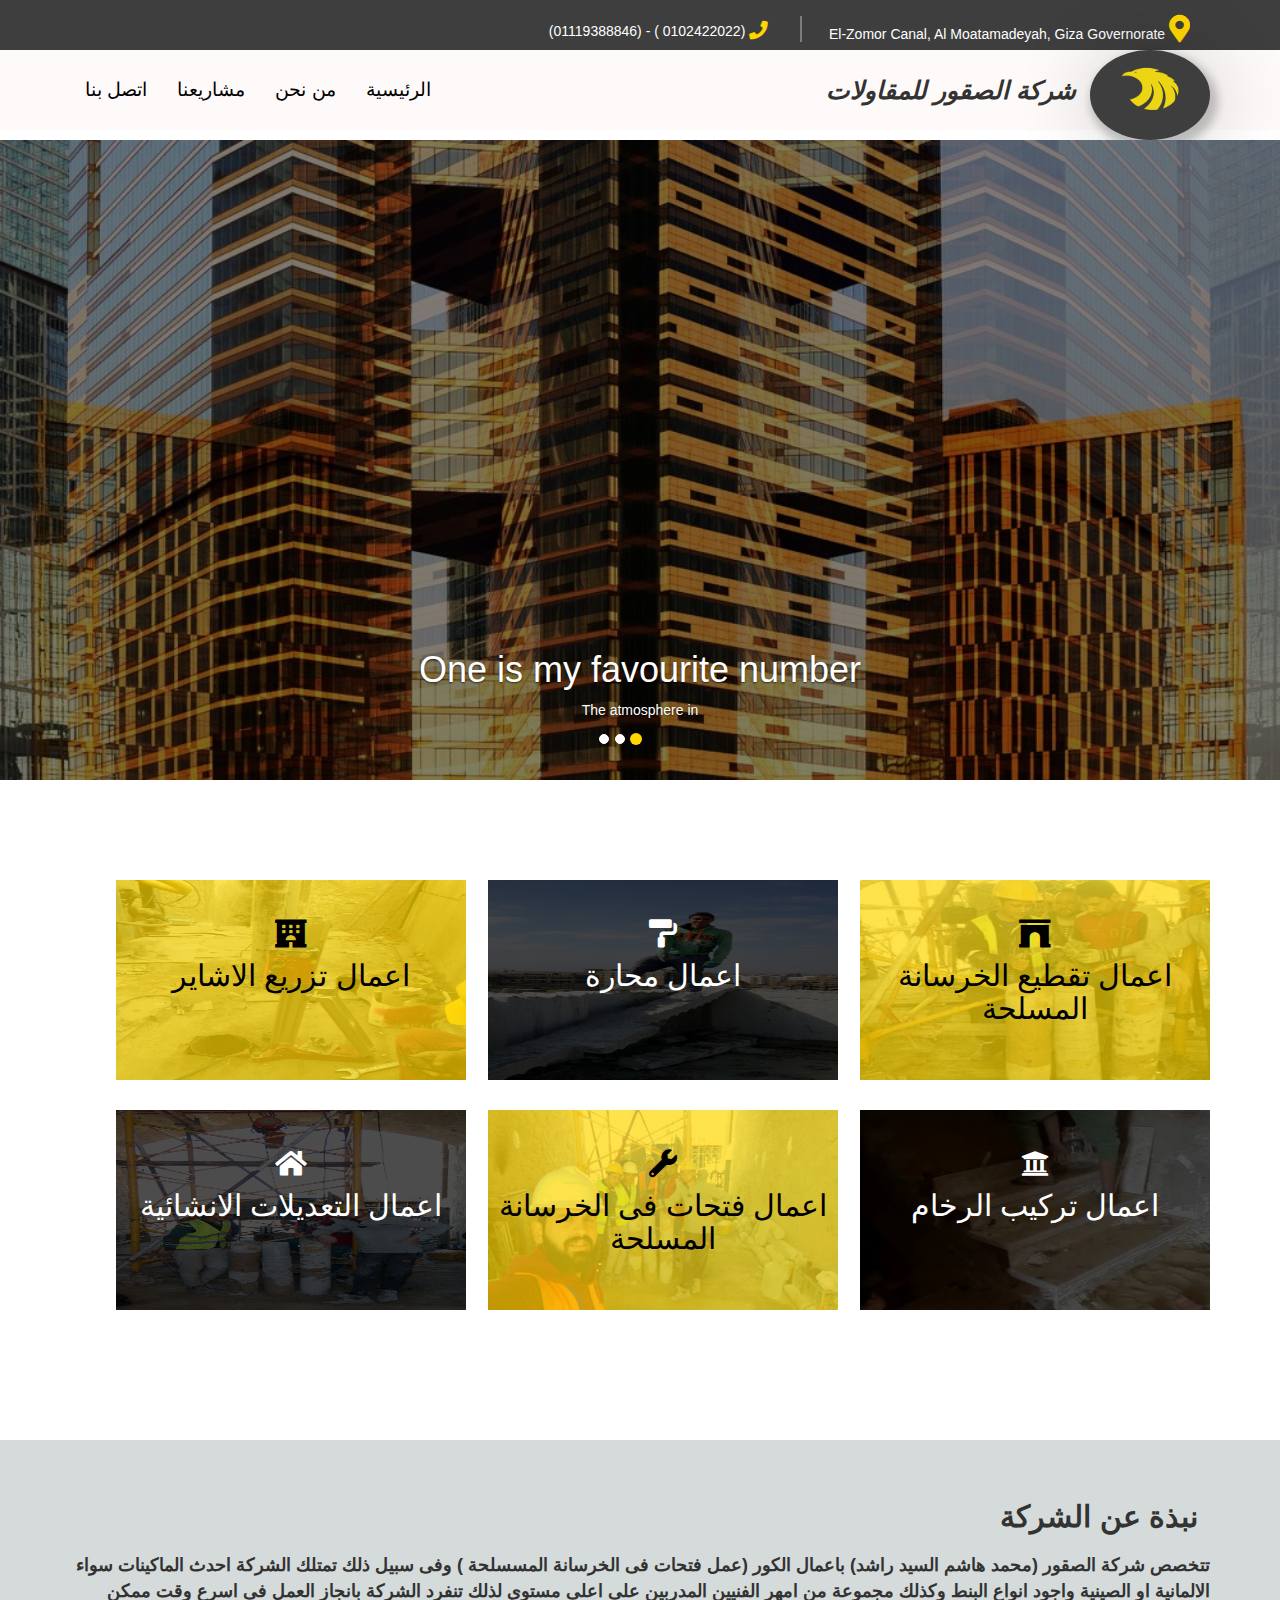
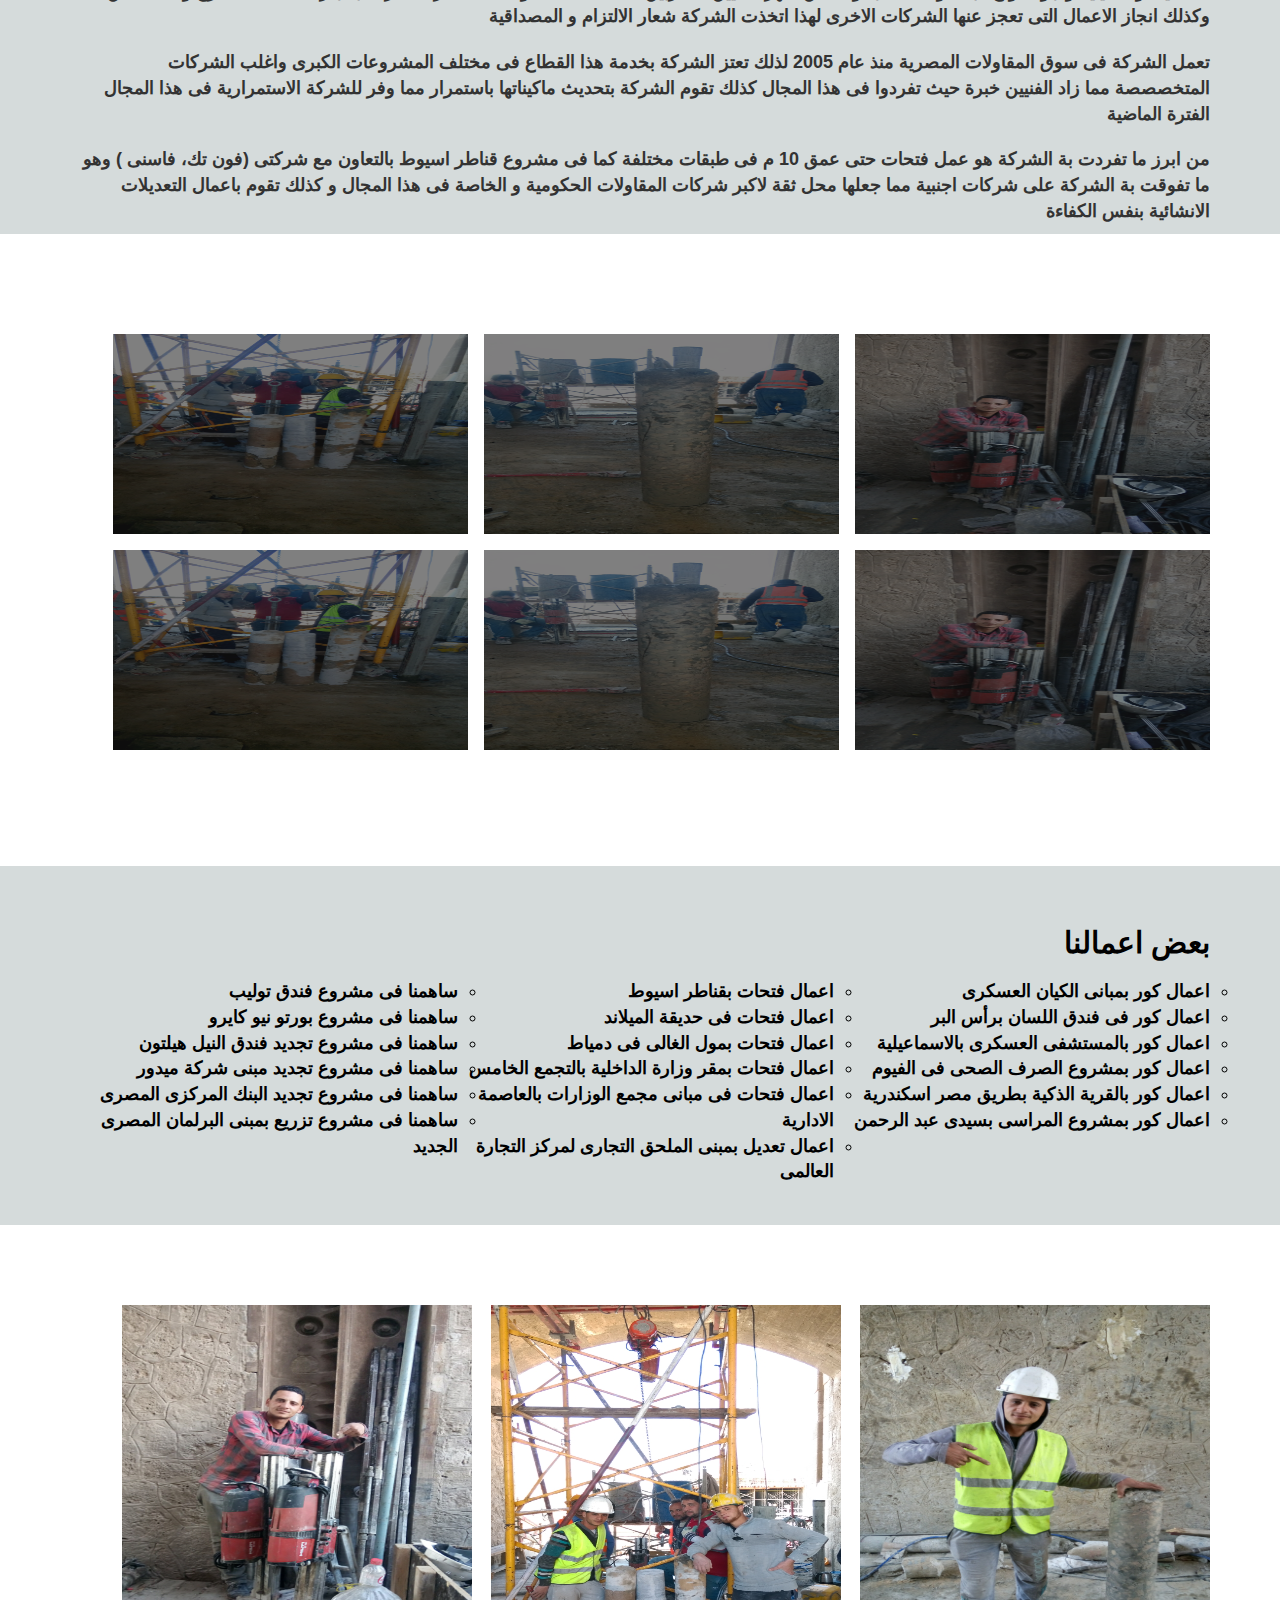
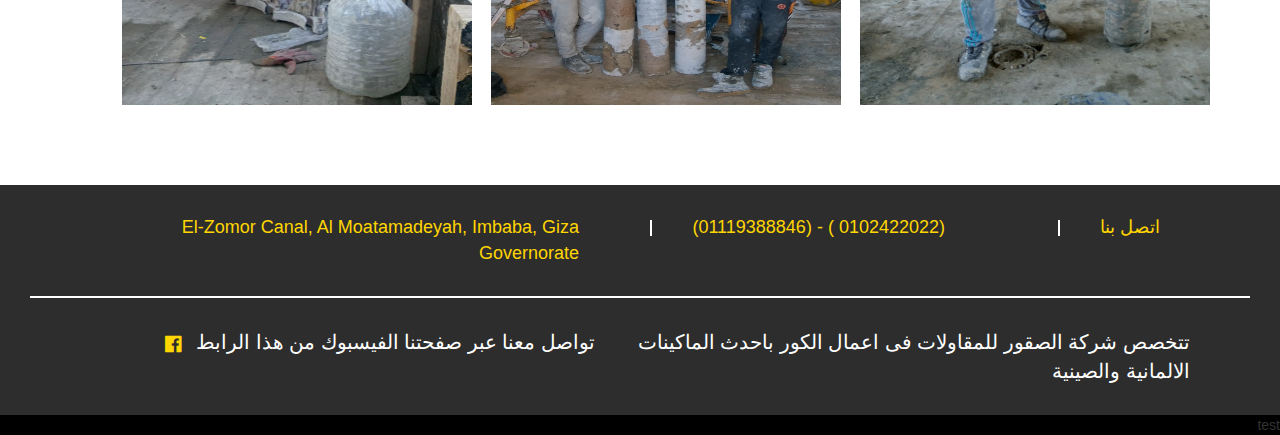
==== index.html @ a69eaa56 "no message" ====
﻿<!DOCTYPE html>
	<html>
	<head>
	<meta http-equiv="Content-Type" content="text/html;charset=UTF-8">
	<meta charset='utf-8'>
	<meta name="viewport" content="width=device-width, initial-scale=1, maximum-scale=1, user-scalable=no">
	<title>test</title>
	<link rel="stylesheet" href="font/font-awesome/css/all.min.css">
	<link rel="stylesheet" href="css/animate.min.css">
	<link rel="stylesheet" href="bootstrap/css/bootstrap.min.css">
	<link rel="stylesheet" href="css/stylea.css">
	</head>
	<body  dir="rtl" lang="ar">
	<!--start responsive mobile -->
	<nav class="navbar  navbar-fixed-top  visible-xs">
		<div class="container-fluid">
	 <div class="navbar-header dropdown"> 
      <a href="#" class="dropdown-toggle" data-toggle="dropdown">
	  <i class="icon1" >القائمة</i>
	  <i class=" icon2 fa fa-bars"></i>	  
	  </a>
	  <ul class="dropdown-menu">
          <li><a href="#">الرئيسية</a></li>
          <li><a href="#">من نحن </a></li>
          <li><a href="#">مشاريعنا</a></li>
		    <li><a href="#">اتصل بنا</a></li>
        </ul>
		</div>
	</div>
</nav>
<!-- end responsive mobile -->
<!-- Start Navbar Locatio -->
	<div class="above-nav  hidden-xs">
  <div class="container">
  <div class="row">
  <div class="location">
    <i class="fa fa-map-marker-alt fa-2x"></i>
	<span class="loc"> <a href="https://goo.gl/maps/W58yayZzxZ72"  target="_blank">El-Zomor Canal, Al Moatamadeyah, Giza Governorate</a></span>
		<p class="vl"></p>	

	</div>
	<div class="number">
		<i class="fa fa-phone fa-lg"></i>
	<span class="num"> (0102422022 ) - (01119388846)  </span>
	</div>
	</div>
	</div>
	</div>
<!--end navbar Loction -->
<!--start navbar home-->
	<nav class="navbar-default hidden-xs"  role="navigation" >
	<div class=" navbar-header pull-right" >
		<a> <img src="images/logo.png" > </a>
			<i > شركة الصقور للمقاولات </i>
	</div>
	<div class="navbar-left">
	<ul class="nav navbar-nav navbar-right">
		<li> <a href="#">اتصل بنا </a> </li>
		<li> <a href="#"> مشاريعنا </a> </li>
		<li> <a href="#"> من نحن </a></li>
		<li> <a href="#"> الرئيسية </a> </li>
	</ul>	
	</div>
	</nav>
	<!-- Start Carousel -->	
	<div id="myCarousel" class="carousel slide" data-ride="carousel">
	<ol class="carousel-indicators" >
        <li data-target="#myCarousel" data-slide-to="0" class="active"></li>
        <li data-target="#myCarousel" data-slide-to="1"></li>
        <li data-target="#myCarousel" data-slide-to="2"></li>
      </ol>
	<div class="carousel-inner" role="listbox">	
		<div class="item active">
          <img src="images/img6.jpg" alt="Chania" width="100%" height="700">
		  <div class="overlay"></div>
		<div class="carousel-caption">
            <h1 class="animated zoomIn delay-1s">One is my favourite number</h1>
			<p class="animated zoomIn delay-1s">The atmosphere in </p>
          </div>
        </div>
		<div class="item">
          <img src="images/img6.jpg" alt="Chania" width="100%" height="700">
		  <div class="overlay"></div>
		<div class="carousel-caption">
            <h1 class="animated zoomIn delay-1s">Two is my favourite number </h1>
            <p class="animated zoomIn delay-1s">The atmosphere in Chania</p>
          </div>
        </div>
		<div class="item">
          <img src="images/img6.jpg" alt="Chania" width="100%" height="700">
		<div class="overlay"></div>
		<div class="carousel-caption ">
            <h1 class="animated zoomIn delay-1s">Three is my favourite color</h1>
            <p class="animated zoomIn delay-1s">Beautiful flowers in </p>
          </div>
        </div>
		</div>		
	</div>		
<!--End carousel --> 
<!--start our services -->
		<div class="services hidden-xs" >
		<div class="container">
		<div class="toprow">
		<div class="repair repair1">
		<img src="images/img15.png">
		<div class="over2">		
		<i class="fa fa-archway fa-2x"></i>
			<h6> اعمال تقطيع الخرسانة المسلحة</h6>
		</div>
		</div>
		<div class="repair repair2" >
		<img src="images/i9.png">
		<div class="over">
		<i class="fa fa-paint-roller fa-2x"></i>
			<h6>اعمال محارة</h6>	
		</div>
		</div>		
		<div class="repair repair3" >
		<img src="images/i1.png">
		<div class="over2">
		<i class="fa fa-hotel fa-2x"></i>
			<h6> اعمال تزريع الاشاير  </h6>
		</div>
		</div>
		</div>
		<div class="toprow">
		<div class="repair repair4" >
		<img src="images/i14.png">
		<div class="over">
		<i class="fa fa-university fa-2x"></i>
			<h6>اعمال تركيب الرخام </h6>
		</div>
		</div>
		<div class="repair repair5" >
		<img src="images/img14.png">
		<div class="over2 "> 
			<i class="fa fa-wrench fa-2x"></i>
			<h6> اعمال فتحات فى الخرسانة المسلحة</h6> 
		</div>
		</div>
		<div class="repair repair6" >
		<img src="images/i8.png">
		<div class="over">
		<i class="fa fa-home fa-2x"></i>
			<h6> اعمال التعديلات الانشائية </h6>
		</div>
		</div>
		</div>
		
		</div>
		</div>
<!--end our services-->
<!--strat  our history-->
		<div class="history hidden-xs">
		<div class="container">
		<h2>نبذة عن الشركة </h2>
		
		<p>تتخصص شركة الصقور (محمد هاشم السيد راشد) باعمال الكور (عمل فتحات فى الخرسانة المسسلحة ) وفى سبيل ذلك تمتلك الشركة احدث الماكينات سواء الالمانية او الصينية واجود انواع البنط وكذلك مجموعة من امهر الفنيين المدربين على اعلى مستوى لذلك تنفرد الشركة بانجاز العمل فى اسرع وقت ممكن وكذلك انجاز الاعمال التى تعجز عنها الشركات الاخرى لهذا اتخذت الشركة شعار الالتزام و المصداقية 
		</p>
		<p>
		تعمل الشركة فى سوق المقاولات المصرية منذ عام 2005 لذلك تعتز الشركة بخدمة هذا القطاع فى مختلف المشروعات الكبرى واغلب الشركات المتخصصصة مما زاد الفنيين خبرة حيث تفردوا فى هذا المجال كذلك تقوم الشركة بتحديث ماكيناتها باستمرار مما وفر للشركة الاستمرارية فى هذا المجال الفترة الماضية 
		</p>
		<p>
		من ابرز ما تفردت بة الشركة هو عمل فتحات حتى عمق 10 م فى طبقات مختلفة كما فى مشروع قناطر اسيوط بالتعاون مع شركتى (فون تك، فاسنى ) وهو ما تفوقت بة الشركة على شركات اجنبية مما جعلها محل ثقة لاكبر شركات المقاولات الحكومية و الخاصة فى هذا المجال و كذلك تقوم باعمال التعديلات الانشائية بنفس الكفاءة
		</p>
		
		</div>
		</div>
	
<!--end our history -->
<!--our projects-->
	<div id="project" class="project hidden-xs">
	<div class="container">
	<div class="top">
	<div class="flip-box">
	  <div class="flip-box-inner">
		<div class="flip-box-front"><img src="images/i5.png">
		<div class="over3"></div>
		<div class="over4"></div>
		</div>
		<div class="flip-box-back">
			<div class="over3">
			<h5> نقوم بعمل فتحات فى الخرسانة المسلحة باستخدام ماكينات الكور</h5>
		</div>
		</div>
	  </div>
	</div>
	<div class="flip-box">
	  <div class="flip-box-inner">
		<div class="flip-box-front"><img src="images/i4.png">
		<div class="over3"></div>
		<div class="over4"></div>
		</div>
	<div class="flip-box-back"> نقوم بعمل تزريع الاشاير باستخدام احدث الهلاتى واقوى مواد التزريع</div>	 
		</div>
	  </div>
	  <div class="flip-box">
	  <div class="flip-box-inner">
		<div class="flip-box-front"><img src="../images/i2.png">
		<div class="over3"></div>
		<div class="over4"></div>
		</div>
		<div class="flip-box-back">نقوم بعمل اعمال مقاولات عمومية ومتخصصون بها مثل المحارة</div>
		</div>	  
		</div>
	  </div>
	  
	  <br style="clear:both;">
	  <div class="bottom">
	<div class="flip-box">
	  <div class="flip-box-inner">
		<div class="flip-box-front"><img src="images/i5.png">
			<div class="over3"></div>
			<div class="over4"></div>
		</div>
		<div class="flip-box-back"></div>
	  </div>
	</div>	
	<div class="flip-box">
	  <div class="flip-box-inner">
		<div class="flip-box-front"><img src="images/i4.png">
		<div class="over3"></div>
		<div class="over4"></div>
		</div>
		<div class="flip-box-back"></div>
	  </div>
	  </div>
	  <div class="flip-box">
	  <div class="flip-box-inner">
		<div class="flip-box-front"><img src="images/i2.png">
		<div class="over3"></div>
	<div class="over4"></div>
		</div>
	<div class="flip-box-back"></div>
	  </div>
	  </div>	  
	  </div>
	   <br style="clear:both;">
	</div>
	</div>	
<!--our projects-->
<!--our working-->
	<div class="working hidden-xs">
		<div class="container">
		<h2>   بعض اعمالنا </h2>
		<div class="contentworking">
			<ul>
			<li>اعمال كور بمبانى الكيان العسكرى </li>
			<li> اعمال كور فى فندق اللسان برأس البر  </li>
			<li> اعمال كور بالمستشفى العسكرى بالاسماعيلية </li>
			<li> اعمال كور بمشروع الصرف الصحى فى الفيوم</li>
			<li> اعمال كور بالقرية الذكية بطريق مصر اسكندرية</li>
			<li>اعمال كور بمشروع المراسى بسيدى عبد الرحمن</li>
		</ul>
		</div>
		<div class="contentworking">
		<ul>
			<li>  اعمال فتحات بقناطر اسيوط</li>
			<li>اعمال فتحات فى حديقة الميلاند </li>
			<li> اعمال فتحات بمول الغالى فى دمياط </li>
			<li>اعمال فتحات بمقر وزارة الداخلية بالتجمع الخامس</li>
			<li> اعمال فتحات فى مبانى مجمع الوزارات بالعاصمة الادارية </li>
			<li> اعمال تعديل بمبنى الملحق التجارى لمركز التجارة العالمى</li>
		</ul>
		</div>
		<div class="contentworking">
			<ul>
			<li>ساهمنا فى مشروع فندق توليب</li>
			<li> ساهمنا فى مشروع بورتو نيو كايرو</li>
			<li> ساهمنا فى مشروع تجديد فندق النيل هيلتون</li>
			<li>ساهمنا فى مشروع تجديد مبنى شركة ميدور</li>
			<li>ساهمنا فى مشروع تجديد البنك المركزى المصرى</li>
			<li>ساهمنا فى مشروع تزريع بمبنى البرلمان المصرى الجديد</li>
			</ul>
		</div>
		<br class="clear:both">
		</div>
	</div>
<!--end our working-->
<!--end our images-->
	<div class="show hidden-xs">
	<div class="container">
	<div class="showimage">
	<img src="images/i7.png" width="350px" height="400px;">
	<div class="over5"></div>
	</div>
	<div class="showimage">
	<img src="images/i8.png" width="350px" height="400px;">
	<div class="over5"></div>
	</div>
	<div class="showimage2">
	<img src="images/i6.png" width="350px" height="400px;">
	<div class="over5"></div>
	</div>
	</div>
	</div>
<!--end our images-->

<!--start our contact us-->
	<div class="footer hidden-xs">
	<div class="contactus">
		<div class="contactus1">
		<span class="content1">اتصل بنا</span>
		<span class="vl2"> </span>
	</div>
	<div class="contactphone">
	<span class="content2">(0102422022 ) - (01119388846) </span>
			<span class="vl2"> </span>
	</div>
	<div class="contactus2">
		<a href="https://goo.gl/maps/W58yayZzxZ72"  target="_blank">El-Zomor Canal, Al Moatamadeyah, Imbaba, Giza Governorate </a>
	</div>
	</div>
	<div class="contactbottom">
	<div class="contact1" >
	<span>تتخصص شركة الصقور للمقاولات فى اعمال الكور باحدث الماكينات الالمانية والصينية </span>
	</div>
	
	<div class="contact2">
	<span><a href="#">تواصل معنا عبر صفحتنا الفيسبوك من هذا الرابط </a> </span>
	<a><i class="fab fa-facebook fa-lg"></i></a>	</div>
	
	</div>
	<div class="copyright"> test</div>
	</div>
	
<!--end our contact us-->

<!-- End Navbar -->
<script src="js/jquery.js.js"> </script>
<script src="bootstrap/js/bootstrap.min.js"> </script>

<script src="js/js.js"></script>
	
	


	</body>
	</html>
---- font/font-awesome/css/all.min.css ----
/*!
 * Font Awesome Free 5.3.1 by @fontawesome - https://fontawesome.com
 * License - https://fontawesome.com/license/free (Icons: CC BY 4.0, Fonts: SIL OFL 1.1, Code: MIT License)
 */
.fa,.fab,.fal,.far,.fas{-moz-osx-font-smoothing:grayscale;-webkit-font-smoothing:antialiased;display:inline-block;font-style:normal;font-variant:normal;text-rendering:auto;line-height:1}.fa-lg{font-size:1.33333em;line-height:.75em;vertical-align:-.0667em}.fa-xs{font-size:.75em}.fa-sm{font-size:.875em}.fa-1x{font-size:1em}.fa-2x{font-size:2em}.fa-3x{font-size:3em}.fa-4x{font-size:4em}.fa-5x{font-size:5em}.fa-6x{font-size:6em}.fa-7x{font-size:7em}.fa-8x{font-size:8em}.fa-9x{font-size:9em}.fa-10x{font-size:10em}.fa-fw{text-align:center;width:1.25em}.fa-ul{list-style-type:none;margin-left:2.5em;padding-left:0}.fa-ul>li{position:relative}.fa-li{left:-2em;position:absolute;text-align:center;width:2em;line-height:inherit}.fa-border{border:.08em solid #eee;border-radius:.1em;padding:.2em .25em .15em}.fa-pull-left{float:left}.fa-pull-right{float:right}.fa.fa-pull-left,.fab.fa-pull-left,.fal.fa-pull-left,.far.fa-pull-left,.fas.fa-pull-left{margin-right:.3em}.fa.fa-pull-right,.fab.fa-pull-right,.fal.fa-pull-right,.far.fa-pull-right,.fas.fa-pull-right{margin-left:.3em}.fa-spin{animation:fa-spin 2s infinite linear}.fa-pulse{animation:fa-spin 1s infinite steps(8)}@keyframes fa-spin{0%{transform:rotate(0deg)}to{transform:rotate(1turn)}}.fa-rotate-90{-ms-filter:"progid:DXImageTransform.Microsoft.BasicImage(rotation=1)";transform:rotate(90deg)}.fa-rotate-180{-ms-filter:"progid:DXImageTransform.Microsoft.BasicImage(rotation=2)";transform:rotate(180deg)}.fa-rotate-270{-ms-filter:"progid:DXImageTransform.Microsoft.BasicImage(rotation=3)";transform:rotate(270deg)}.fa-flip-horizontal{-ms-filter:"progid:DXImageTransform.Microsoft.BasicImage(rotation=0, mirror=1)";transform:scaleX(-1)}.fa-flip-vertical{transform:scaleY(-1)}.fa-flip-horizontal.fa-flip-vertical,.fa-flip-vertical{-ms-filter:"progid:DXImageTransform.Microsoft.BasicImage(rotation=2, mirror=1)"}.fa-flip-horizontal.fa-flip-vertical{transform:scale(-1)}:root .fa-flip-horizontal,:root .fa-flip-vertical,:root .fa-rotate-90,:root .fa-rotate-180,:root .fa-rotate-270{-webkit-filter:none;filter:none}.fa-stack{display:inline-block;height:2em;line-height:2em;position:relative;vertical-align:middle;width:2em}.fa-stack-1x,.fa-stack-2x{left:0;position:absolute;text-align:center;width:100%}.fa-stack-1x{line-height:inherit}.fa-stack-2x{font-size:2em}.fa-inverse{color:#fff}.fa-500px:before{content:"\f26e"}.fa-accessible-icon:before{content:"\f368"}.fa-accusoft:before{content:"\f369"}.fa-ad:before{content:"\f641"}.fa-address-book:before{content:"\f2b9"}.fa-address-card:before{content:"\f2bb"}.fa-adjust:before{content:"\f042"}.fa-adn:before{content:"\f170"}.fa-adversal:before{content:"\f36a"}.fa-affiliatetheme:before{content:"\f36b"}.fa-air-freshener:before{content:"\f5d0"}.fa-algolia:before{content:"\f36c"}.fa-align-center:before{content:"\f037"}.fa-align-justify:before{content:"\f039"}.fa-align-left:before{content:"\f036"}.fa-align-right:before{content:"\f038"}.fa-alipay:before{content:"\f642"}.fa-allergies:before{content:"\f461"}.fa-amazon:before{content:"\f270"}.fa-amazon-pay:before{content:"\f42c"}.fa-ambulance:before{content:"\f0f9"}.fa-american-sign-language-interpreting:before{content:"\f2a3"}.fa-amilia:before{content:"\f36d"}.fa-anchor:before{content:"\f13d"}.fa-android:before{content:"\f17b"}.fa-angellist:before{content:"\f209"}.fa-angle-double-down:before{content:"\f103"}.fa-angle-double-left:before{content:"\f100"}.fa-angle-double-right:before{content:"\f101"}.fa-angle-double-up:before{content:"\f102"}.fa-angle-down:before{content:"\f107"}.fa-angle-left:before{content:"\f104"}.fa-angle-right:before{content:"\f105"}.fa-angle-up:before{content:"\f106"}.fa-angry:before{content:"\f556"}.fa-angrycreative:before{content:"\f36e"}.fa-angular:before{content:"\f420"}.fa-ankh:before{content:"\f644"}.fa-app-store:before{content:"\f36f"}.fa-app-store-ios:before{content:"\f370"}.fa-apper:before{content:"\f371"}.fa-apple:before{content:"\f179"}.fa-apple-alt:before{content:"\f5d1"}.fa-apple-pay:before{content:"\f415"}.fa-archive:before{content:"\f187"}.fa-archway:before{content:"\f557"}.fa-arrow-alt-circle-down:before{content:"\f358"}.fa-arrow-alt-circle-left:before{content:"\f359"}.fa-arrow-alt-circle-right:before{content:"\f35a"}.fa-arrow-alt-circle-up:before{content:"\f35b"}.fa-arrow-circle-down:before{content:"\f0ab"}.fa-arrow-circle-left:before{content:"\f0a8"}.fa-arrow-circle-right:before{content:"\f0a9"}.fa-arrow-circle-up:before{content:"\f0aa"}.fa-arrow-down:before{content:"\f063"}.fa-arrow-left:before{content:"\f060"}.fa-arrow-right:before{content:"\f061"}.fa-arrow-up:before{content:"\f062"}.fa-arrows-alt:before{content:"\f0b2"}.fa-arrows-alt-h:before{content:"\f337"}.fa-arrows-alt-v:before{content:"\f338"}.fa-assistive-listening-systems:before{content:"\f2a2"}.fa-asterisk:before{content:"\f069"}.fa-asymmetrik:before{content:"\f372"}.fa-at:before{content:"\f1fa"}.fa-atlas:before{content:"\f558"}.fa-atom:before{content:"\f5d2"}.fa-audible:before{content:"\f373"}.fa-audio-description:before{content:"\f29e"}.fa-autoprefixer:before{content:"\f41c"}.fa-avianex:before{content:"\f374"}.fa-aviato:before{content:"\f421"}.fa-award:before{content:"\f559"}.fa-aws:before{content:"\f375"}.fa-backspace:before{content:"\f55a"}.fa-backward:before{content:"\f04a"}.fa-balance-scale:before{content:"\f24e"}.fa-ban:before{content:"\f05e"}.fa-band-aid:before{content:"\f462"}.fa-bandcamp:before{content:"\f2d5"}.fa-barcode:before{content:"\f02a"}.fa-bars:before{content:"\f0c9"}.fa-baseball-ball:before{content:"\f433"}.fa-basketball-ball:before{content:"\f434"}.fa-bath:before{content:"\f2cd"}.fa-battery-empty:before{content:"\f244"}.fa-battery-full:before{content:"\f240"}.fa-battery-half:before{content:"\f242"}.fa-battery-quarter:before{content:"\f243"}.fa-battery-three-quarters:before{content:"\f241"}.fa-bed:before{content:"\f236"}.fa-beer:before{content:"\f0fc"}.fa-behance:before{content:"\f1b4"}.fa-behance-square:before{content:"\f1b5"}.fa-bell:before{content:"\f0f3"}.fa-bell-slash:before{content:"\f1f6"}.fa-bezier-curve:before{content:"\f55b"}.fa-bible:before{content:"\f647"}.fa-bicycle:before{content:"\f206"}.fa-bimobject:before{content:"\f378"}.fa-binoculars:before{content:"\f1e5"}.fa-birthday-cake:before{content:"\f1fd"}.fa-bitbucket:before{content:"\f171"}.fa-bitcoin:before{content:"\f379"}.fa-bity:before{content:"\f37a"}.fa-black-tie:before{content:"\f27e"}.fa-blackberry:before{content:"\f37b"}.fa-blender:before{content:"\f517"}.fa-blind:before{content:"\f29d"}.fa-blogger:before{content:"\f37c"}.fa-blogger-b:before{content:"\f37d"}.fa-bluetooth:before{content:"\f293"}.fa-bluetooth-b:before{content:"\f294"}.fa-bold:before{content:"\f032"}.fa-bolt:before{content:"\f0e7"}.fa-bomb:before{content:"\f1e2"}.fa-bone:before{content:"\f5d7"}.fa-bong:before{content:"\f55c"}.fa-book:before{content:"\f02d"}.fa-book-open:before{content:"\f518"}.fa-book-reader:before{content:"\f5da"}.fa-bookmark:before{content:"\f02e"}.fa-bowling-ball:before{content:"\f436"}.fa-box:before{content:"\f466"}.fa-box-open:before{content:"\f49e"}.fa-boxes:before{content:"\f468"}.fa-braille:before{content:"\f2a1"}.fa-brain:before{content:"\f5dc"}.fa-briefcase:before{content:"\f0b1"}.fa-briefcase-medical:before{content:"\f469"}.fa-broadcast-tower:before{content:"\f519"}.fa-broom:before{content:"\f51a"}.fa-brush:before{content:"\f55d"}.fa-btc:before{content:"\f15a"}.fa-bug:before{content:"\f188"}.fa-building:before{content:"\f1ad"}.fa-bullhorn:before{content:"\f0a1"}.fa-bullseye:before{content:"\f140"}.fa-burn:before{content:"\f46a"}.fa-buromobelexperte:before{content:"\f37f"}.fa-bus:before{content:"\f207"}.fa-bus-alt:before{content:"\f55e"}.fa-business-time:before{content:"\f64a"}.fa-buysellads:before{content:"\f20d"}.fa-calculator:before{content:"\f1ec"}.fa-calendar:before{content:"\f133"}.fa-calendar-alt:before{content:"\f073"}.fa-calendar-check:before{content:"\f274"}.fa-calendar-minus:before{content:"\f272"}.fa-calendar-plus:before{content:"\f271"}.fa-calendar-times:before{content:"\f273"}.fa-camera:before{content:"\f030"}.fa-camera-retro:before{content:"\f083"}.fa-cannabis:before{content:"\f55f"}.fa-capsules:before{content:"\f46b"}.fa-car:before{content:"\f1b9"}.fa-car-alt:before{content:"\f5de"}.fa-car-battery:before{content:"\f5df"}.fa-car-crash:before{content:"\f5e1"}.fa-car-side:before{content:"\f5e4"}.fa-caret-down:before{content:"\f0d7"}.fa-caret-left:before{content:"\f0d9"}.fa-caret-right:before{content:"\f0da"}.fa-caret-square-down:before{content:"\f150"}.fa-caret-square-left:before{content:"\f191"}.fa-caret-square-right:before{content:"\f152"}.fa-caret-square-up:before{content:"\f151"}.fa-caret-up:before{content:"\f0d8"}.fa-cart-arrow-down:before{content:"\f218"}.fa-cart-plus:before{content:"\f217"}.fa-cc-amazon-pay:before{content:"\f42d"}.fa-cc-amex:before{content:"\f1f3"}.fa-cc-apple-pay:before{content:"\f416"}.fa-cc-diners-club:before{content:"\f24c"}.fa-cc-discover:before{content:"\f1f2"}.fa-cc-jcb:before{content:"\f24b"}.fa-cc-mastercard:before{content:"\f1f1"}.fa-cc-paypal:before{content:"\f1f4"}.fa-cc-stripe:before{content:"\f1f5"}.fa-cc-visa:before{content:"\f1f0"}.fa-centercode:before{content:"\f380"}.fa-certificate:before{content:"\f0a3"}.fa-chalkboard:before{content:"\f51b"}.fa-chalkboard-teacher:before{content:"\f51c"}.fa-charging-station:before{content:"\f5e7"}.fa-chart-area:before{content:"\f1fe"}.fa-chart-bar:before{content:"\f080"}.fa-chart-line:before{content:"\f201"}.fa-chart-pie:before{content:"\f200"}.fa-check:before{content:"\f00c"}.fa-check-circle:before{content:"\f058"}.fa-check-double:before{content:"\f560"}.fa-check-square:before{content:"\f14a"}.fa-chess:before{content:"\f439"}.fa-chess-bishop:before{content:"\f43a"}.fa-chess-board:before{content:"\f43c"}.fa-chess-king:before{content:"\f43f"}.fa-chess-knight:before{content:"\f441"}.fa-chess-pawn:before{content:"\f443"}.fa-chess-queen:before{content:"\f445"}.fa-chess-rook:before{content:"\f447"}.fa-chevron-circle-down:before{content:"\f13a"}.fa-chevron-circle-left:before{content:"\f137"}.fa-chevron-circle-right:before{content:"\f138"}.fa-chevron-circle-up:before{content:"\f139"}.fa-chevron-down:before{content:"\f078"}.fa-chevron-left:before{content:"\f053"}.fa-chevron-right:before{content:"\f054"}.fa-chevron-up:before{content:"\f077"}.fa-child:before{content:"\f1ae"}.fa-chrome:before{content:"\f268"}.fa-church:before{content:"\f51d"}.fa-circle:before{content:"\f111"}.fa-circle-notch:before{content:"\f1ce"}.fa-city:before{content:"\f64f"}.fa-clipboard:before{content:"\f328"}.fa-clipboard-check:before{content:"\f46c"}.fa-clipboard-list:before{content:"\f46d"}.fa-clock:before{content:"\f017"}.fa-clone:before{content:"\f24d"}.fa-closed-captioning:before{content:"\f20a"}.fa-cloud:before{content:"\f0c2"}.fa-cloud-download-alt:before{content:"\f381"}.fa-cloud-upload-alt:before{content:"\f382"}.fa-cloudscale:before{content:"\f383"}.fa-cloudsmith:before{content:"\f384"}.fa-cloudversify:before{content:"\f385"}.fa-cocktail:before{content:"\f561"}.fa-code:before{content:"\f121"}.fa-code-branch:before{content:"\f126"}.fa-codepen:before{content:"\f1cb"}.fa-codiepie:before{content:"\f284"}.fa-coffee:before{content:"\f0f4"}.fa-cog:before{content:"\f013"}.fa-cogs:before{content:"\f085"}.fa-coins:before{content:"\f51e"}.fa-columns:before{content:"\f0db"}.fa-comment:before{content:"\f075"}.fa-comment-alt:before{content:"\f27a"}.fa-comment-dollar:before{content:"\f651"}.fa-comment-dots:before{content:"\f4ad"}.fa-comment-slash:before{content:"\f4b3"}.fa-comments:before{content:"\f086"}.fa-comments-dollar:before{content:"\f653"}.fa-compact-disc:before{content:"\f51f"}.fa-compass:before{content:"\f14e"}.fa-compress:before{content:"\f066"}.fa-concierge-bell:before{content:"\f562"}.fa-connectdevelop:before{content:"\f20e"}.fa-contao:before{content:"\f26d"}.fa-cookie:before{content:"\f563"}.fa-cookie-bite:before{content:"\f564"}.fa-copy:before{content:"\f0c5"}.fa-copyright:before{content:"\f1f9"}.fa-couch:before{content:"\f4b8"}.fa-cpanel:before{content:"\f388"}.fa-creative-commons:before{content:"\f25e"}.fa-creative-commons-by:before{content:"\f4e7"}.fa-creative-commons-nc:before{content:"\f4e8"}.fa-creative-commons-nc-eu:before{content:"\f4e9"}.fa-creative-commons-nc-jp:before{content:"\f4ea"}.fa-creative-commons-nd:before{content:"\f4eb"}.fa-creative-commons-pd:before{content:"\f4ec"}.fa-creative-commons-pd-alt:before{content:"\f4ed"}.fa-creative-commons-remix:before{content:"\f4ee"}.fa-creative-commons-sa:before{content:"\f4ef"}.fa-creative-commons-sampling:before{content:"\f4f0"}.fa-creative-commons-sampling-plus:before{content:"\f4f1"}.fa-creative-commons-share:before{content:"\f4f2"}.fa-credit-card:before{content:"\f09d"}.fa-crop:before{content:"\f125"}.fa-crop-alt:before{content:"\f565"}.fa-cross:before{content:"\f654"}.fa-crosshairs:before{content:"\f05b"}.fa-crow:before{content:"\f520"}.fa-crown:before{content:"\f521"}.fa-css3:before{content:"\f13c"}.fa-css3-alt:before{content:"\f38b"}.fa-cube:before{content:"\f1b2"}.fa-cubes:before{content:"\f1b3"}.fa-cut:before{content:"\f0c4"}.fa-cuttlefish:before{content:"\f38c"}.fa-d-and-d:before{content:"\f38d"}.fa-dashcube:before{content:"\f210"}.fa-database:before{content:"\f1c0"}.fa-deaf:before{content:"\f2a4"}.fa-delicious:before{content:"\f1a5"}.fa-deploydog:before{content:"\f38e"}.fa-deskpro:before{content:"\f38f"}.fa-desktop:before{content:"\f108"}.fa-deviantart:before{content:"\f1bd"}.fa-dharmachakra:before{content:"\f655"}.fa-diagnoses:before{content:"\f470"}.fa-dice:before{content:"\f522"}.fa-dice-five:before{content:"\f523"}.fa-dice-four:before{content:"\f524"}.fa-dice-one:before{content:"\f525"}.fa-dice-six:before{content:"\f526"}.fa-dice-three:before{content:"\f527"}.fa-dice-two:before{content:"\f528"}.fa-digg:before{content:"\f1a6"}.fa-digital-ocean:before{content:"\f391"}.fa-digital-tachograph:before{content:"\f566"}.fa-directions:before{content:"\f5eb"}.fa-discord:before{content:"\f392"}.fa-discourse:before{content:"\f393"}.fa-divide:before{content:"\f529"}.fa-dizzy:before{content:"\f567"}.fa-dna:before{content:"\f471"}.fa-dochub:before{content:"\f394"}.fa-docker:before{content:"\f395"}.fa-dollar-sign:before{content:"\f155"}.fa-dolly:before{content:"\f472"}.fa-dolly-flatbed:before{content:"\f474"}.fa-donate:before{content:"\f4b9"}.fa-door-closed:before{content:"\f52a"}.fa-door-open:before{content:"\f52b"}.fa-dot-circle:before{content:"\f192"}.fa-dove:before{content:"\f4ba"}.fa-download:before{content:"\f019"}.fa-draft2digital:before{content:"\f396"}.fa-drafting-compass:before{content:"\f568"}.fa-draw-polygon:before{content:"\f5ee"}.fa-dribbble:before{content:"\f17d"}.fa-dribbble-square:before{content:"\f397"}.fa-dropbox:before{content:"\f16b"}.fa-drum:before{content:"\f569"}.fa-drum-steelpan:before{content:"\f56a"}.fa-drupal:before{content:"\f1a9"}.fa-dumbbell:before{content:"\f44b"}.fa-dyalog:before{content:"\f399"}.fa-earlybirds:before{content:"\f39a"}.fa-ebay:before{content:"\f4f4"}.fa-edge:before{content:"\f282"}.fa-edit:before{content:"\f044"}.fa-eject:before{content:"\f052"}.fa-elementor:before{content:"\f430"}.fa-ellipsis-h:before{content:"\f141"}.fa-ellipsis-v:before{content:"\f142"}.fa-ello:before{content:"\f5f1"}.fa-ember:before{content:"\f423"}.fa-empire:before{content:"\f1d1"}.fa-envelope:before{content:"\f0e0"}.fa-envelope-open:before{content:"\f2b6"}.fa-envelope-open-text:before{content:"\f658"}.fa-envelope-square:before{content:"\f199"}.fa-envira:before{content:"\f299"}.fa-equals:before{content:"\f52c"}.fa-eraser:before{content:"\f12d"}.fa-erlang:before{content:"\f39d"}.fa-ethereum:before{content:"\f42e"}.fa-etsy:before{content:"\f2d7"}.fa-euro-sign:before{content:"\f153"}.fa-exchange-alt:before{content:"\f362"}.fa-exclamation:before{content:"\f12a"}.fa-exclamation-circle:before{content:"\f06a"}.fa-exclamation-triangle:before{content:"\f071"}.fa-expand:before{content:"\f065"}.fa-expand-arrows-alt:before{content:"\f31e"}.fa-expeditedssl:before{content:"\f23e"}.fa-external-link-alt:before{content:"\f35d"}.fa-external-link-square-alt:before{content:"\f360"}.fa-eye:before{content:"\f06e"}.fa-eye-dropper:before{content:"\f1fb"}.fa-eye-slash:before{content:"\f070"}.fa-facebook:before{content:"\f09a"}.fa-facebook-f:before{content:"\f39e"}.fa-facebook-messenger:before{content:"\f39f"}.fa-facebook-square:before{content:"\f082"}.fa-fast-backward:before{content:"\f049"}.fa-fast-forward:before{content:"\f050"}.fa-fax:before{content:"\f1ac"}.fa-feather:before{content:"\f52d"}.fa-feather-alt:before{content:"\f56b"}.fa-female:before{content:"\f182"}.fa-fighter-jet:before{content:"\f0fb"}.fa-file:before{content:"\f15b"}.fa-file-alt:before{content:"\f15c"}.fa-file-archive:before{content:"\f1c6"}.fa-file-audio:before{content:"\f1c7"}.fa-file-code:before{content:"\f1c9"}.fa-file-contract:before{content:"\f56c"}.fa-file-download:before{content:"\f56d"}.fa-file-excel:before{content:"\f1c3"}.fa-file-export:before{content:"\f56e"}.fa-file-image:before{content:"\f1c5"}.fa-file-import:before{content:"\f56f"}.fa-file-invoice:before{content:"\f570"}.fa-file-invoice-dollar:before{content:"\f571"}.fa-file-medical:before{content:"\f477"}.fa-file-medical-alt:before{content:"\f478"}.fa-file-pdf:before{content:"\f1c1"}.fa-file-powerpoint:before{content:"\f1c4"}.fa-file-prescription:before{content:"\f572"}.fa-file-signature:before{content:"\f573"}.fa-file-upload:before{content:"\f574"}.fa-file-video:before{content:"\f1c8"}.fa-file-word:before{content:"\f1c2"}.fa-fill:before{content:"\f575"}.fa-fill-drip:before{content:"\f576"}.fa-film:before{content:"\f008"}.fa-filter:before{content:"\f0b0"}.fa-fingerprint:before{content:"\f577"}.fa-fire:before{content:"\f06d"}.fa-fire-extinguisher:before{content:"\f134"}.fa-firefox:before{content:"\f269"}.fa-first-aid:before{content:"\f479"}.fa-first-order:before{content:"\f2b0"}.fa-first-order-alt:before{content:"\f50a"}.fa-firstdraft:before{content:"\f3a1"}.fa-fish:before{content:"\f578"}.fa-flag:before{content:"\f024"}.fa-flag-checkered:before{content:"\f11e"}.fa-flask:before{content:"\f0c3"}.fa-flickr:before{content:"\f16e"}.fa-flipboard:before{content:"\f44d"}.fa-flushed:before{content:"\f579"}.fa-fly:before{content:"\f417"}.fa-folder:before{content:"\f07b"}.fa-folder-minus:before{content:"\f65d"}.fa-folder-open:before{content:"\f07c"}.fa-folder-plus:before{content:"\f65e"}.fa-font:before{content:"\f031"}.fa-font-awesome:before{content:"\f2b4"}.fa-font-awesome-alt:before{content:"\f35c"}.fa-font-awesome-flag:before{content:"\f425"}.fa-font-awesome-logo-full:before{content:"\f4e6"}.fa-fonticons:before{content:"\f280"}.fa-fonticons-fi:before{content:"\f3a2"}.fa-football-ball:before{content:"\f44e"}.fa-fort-awesome:before{content:"\f286"}.fa-fort-awesome-alt:before{content:"\f3a3"}.fa-forumbee:before{content:"\f211"}.fa-forward:before{content:"\f04e"}.fa-foursquare:before{content:"\f180"}.fa-free-code-camp:before{content:"\f2c5"}.fa-freebsd:before{content:"\f3a4"}.fa-frog:before{content:"\f52e"}.fa-frown:before{content:"\f119"}.fa-frown-open:before{content:"\f57a"}.fa-fulcrum:before{content:"\f50b"}.fa-funnel-dollar:before{content:"\f662"}.fa-futbol:before{content:"\f1e3"}.fa-galactic-republic:before{content:"\f50c"}.fa-galactic-senate:before{content:"\f50d"}.fa-gamepad:before{content:"\f11b"}.fa-gas-pump:before{content:"\f52f"}.fa-gavel:before{content:"\f0e3"}.fa-gem:before{content:"\f3a5"}.fa-genderless:before{content:"\f22d"}.fa-get-pocket:before{content:"\f265"}.fa-gg:before{content:"\f260"}.fa-gg-circle:before{content:"\f261"}.fa-gift:before{content:"\f06b"}.fa-git:before{content:"\f1d3"}.fa-git-square:before{content:"\f1d2"}.fa-github:before{content:"\f09b"}.fa-github-alt:before{content:"\f113"}.fa-github-square:before{content:"\f092"}.fa-gitkraken:before{content:"\f3a6"}.fa-gitlab:before{content:"\f296"}.fa-gitter:before{content:"\f426"}.fa-glass-martini:before{content:"\f000"}.fa-glass-martini-alt:before{content:"\f57b"}.fa-glasses:before{content:"\f530"}.fa-glide:before{content:"\f2a5"}.fa-glide-g:before{content:"\f2a6"}.fa-globe:before{content:"\f0ac"}.fa-globe-africa:before{content:"\f57c"}.fa-globe-americas:before{content:"\f57d"}.fa-globe-asia:before{content:"\f57e"}.fa-gofore:before{content:"\f3a7"}.fa-golf-ball:before{content:"\f450"}.fa-goodreads:before{content:"\f3a8"}.fa-goodreads-g:before{content:"\f3a9"}.fa-google:before{content:"\f1a0"}.fa-google-drive:before{content:"\f3aa"}.fa-google-play:before{content:"\f3ab"}.fa-google-plus:before{content:"\f2b3"}.fa-google-plus-g:before{content:"\f0d5"}.fa-google-plus-square:before{content:"\f0d4"}.fa-google-wallet:before{content:"\f1ee"}.fa-gopuram:before{content:"\f664"}.fa-graduation-cap:before{content:"\f19d"}.fa-gratipay:before{content:"\f184"}.fa-grav:before{content:"\f2d6"}.fa-greater-than:before{content:"\f531"}.fa-greater-than-equal:before{content:"\f532"}.fa-grimace:before{content:"\f57f"}.fa-grin:before{content:"\f580"}.fa-grin-alt:before{content:"\f581"}.fa-grin-beam:before{content:"\f582"}.fa-grin-beam-sweat:before{content:"\f583"}.fa-grin-hearts:before{content:"\f584"}.fa-grin-squint:before{content:"\f585"}.fa-grin-squint-tears:before{content:"\f586"}.fa-grin-stars:before{content:"\f587"}.fa-grin-tears:before{content:"\f588"}.fa-grin-tongue:before{content:"\f589"}.fa-grin-tongue-squint:before{content:"\f58a"}.fa-grin-tongue-wink:before{content:"\f58b"}.fa-grin-wink:before{content:"\f58c"}.fa-grip-horizontal:before{content:"\f58d"}.fa-grip-vertical:before{content:"\f58e"}.fa-gripfire:before{content:"\f3ac"}.fa-grunt:before{content:"\f3ad"}.fa-gulp:before{content:"\f3ae"}.fa-h-square:before{content:"\f0fd"}.fa-hacker-news:before{content:"\f1d4"}.fa-hacker-news-square:before{content:"\f3af"}.fa-hackerrank:before{content:"\f5f7"}.fa-hamsa:before{content:"\f665"}.fa-hand-holding:before{content:"\f4bd"}.fa-hand-holding-heart:before{content:"\f4be"}.fa-hand-holding-usd:before{content:"\f4c0"}.fa-hand-lizard:before{content:"\f258"}.fa-hand-paper:before{content:"\f256"}.fa-hand-peace:before{content:"\f25b"}.fa-hand-point-down:before{content:"\f0a7"}.fa-hand-point-left:before{content:"\f0a5"}.fa-hand-point-right:before{content:"\f0a4"}.fa-hand-point-up:before{content:"\f0a6"}.fa-hand-pointer:before{content:"\f25a"}.fa-hand-rock:before{content:"\f255"}.fa-hand-scissors:before{content:"\f257"}.fa-hand-spock:before{content:"\f259"}.fa-hands:before{content:"\f4c2"}.fa-hands-helping:before{content:"\f4c4"}.fa-handshake:before{content:"\f2b5"}.fa-hashtag:before{content:"\f292"}.fa-haykal:before{content:"\f666"}.fa-hdd:before{content:"\f0a0"}.fa-heading:before{content:"\f1dc"}.fa-headphones:before{content:"\f025"}.fa-headphones-alt:before{content:"\f58f"}.fa-headset:before{content:"\f590"}.fa-heart:before{content:"\f004"}.fa-heartbeat:before{content:"\f21e"}.fa-helicopter:before{content:"\f533"}.fa-highlighter:before{content:"\f591"}.fa-hips:before{content:"\f452"}.fa-hire-a-helper:before{content:"\f3b0"}.fa-history:before{content:"\f1da"}.fa-hockey-puck:before{content:"\f453"}.fa-home:before{content:"\f015"}.fa-hooli:before{content:"\f427"}.fa-hornbill:before{content:"\f592"}.fa-hospital:before{content:"\f0f8"}.fa-hospital-alt:before{content:"\f47d"}.fa-hospital-symbol:before{content:"\f47e"}.fa-hot-tub:before{content:"\f593"}.fa-hotel:before{content:"\f594"}.fa-hotjar:before{content:"\f3b1"}.fa-hourglass:before{content:"\f254"}.fa-hourglass-end:before{content:"\f253"}.fa-hourglass-half:before{content:"\f252"}.fa-hourglass-start:before{content:"\f251"}.fa-houzz:before{content:"\f27c"}.fa-html5:before{content:"\f13b"}.fa-hubspot:before{content:"\f3b2"}.fa-i-cursor:before{content:"\f246"}.fa-id-badge:before{content:"\f2c1"}.fa-id-card:before{content:"\f2c2"}.fa-id-card-alt:before{content:"\f47f"}.fa-image:before{content:"\f03e"}.fa-images:before{content:"\f302"}.fa-imdb:before{content:"\f2d8"}.fa-inbox:before{content:"\f01c"}.fa-indent:before{content:"\f03c"}.fa-industry:before{content:"\f275"}.fa-infinity:before{content:"\f534"}.fa-info:before{content:"\f129"}.fa-info-circle:before{content:"\f05a"}.fa-instagram:before{content:"\f16d"}.fa-internet-explorer:before{content:"\f26b"}.fa-ioxhost:before{content:"\f208"}.fa-italic:before{content:"\f033"}.fa-itunes:before{content:"\f3b4"}.fa-itunes-note:before{content:"\f3b5"}.fa-java:before{content:"\f4e4"}.fa-jedi:before{content:"\f669"}.fa-jedi-order:before{content:"\f50e"}.fa-jenkins:before{content:"\f3b6"}.fa-joget:before{content:"\f3b7"}.fa-joint:before{content:"\f595"}.fa-joomla:before{content:"\f1aa"}.fa-journal-whills:before{content:"\f66a"}.fa-js:before{content:"\f3b8"}.fa-js-square:before{content:"\f3b9"}.fa-jsfiddle:before{content:"\f1cc"}.fa-kaaba:before{content:"\f66b"}.fa-kaggle:before{content:"\f5fa"}.fa-key:before{content:"\f084"}.fa-keybase:before{content:"\f4f5"}.fa-keyboard:before{content:"\f11c"}.fa-keycdn:before{content:"\f3ba"}.fa-khanda:before{content:"\f66d"}.fa-kickstarter:before{content:"\f3bb"}.fa-kickstarter-k:before{content:"\f3bc"}.fa-kiss:before{content:"\f596"}.fa-kiss-beam:before{content:"\f597"}.fa-kiss-wink-heart:before{content:"\f598"}.fa-kiwi-bird:before{content:"\f535"}.fa-korvue:before{content:"\f42f"}.fa-landmark:before{content:"\f66f"}.fa-language:before{content:"\f1ab"}.fa-laptop:before{content:"\f109"}.fa-laptop-code:before{content:"\f5fc"}.fa-laravel:before{content:"\f3bd"}.fa-lastfm:before{content:"\f202"}.fa-lastfm-square:before{content:"\f203"}.fa-laugh:before{content:"\f599"}.fa-laugh-beam:before{content:"\f59a"}.fa-laugh-squint:before{content:"\f59b"}.fa-laugh-wink:before{content:"\f59c"}.fa-layer-group:before{content:"\f5fd"}.fa-leaf:before{content:"\f06c"}.fa-leanpub:before{content:"\f212"}.fa-lemon:before{content:"\f094"}.fa-less:before{content:"\f41d"}.fa-less-than:before{content:"\f536"}.fa-less-than-equal:before{content:"\f537"}.fa-level-down-alt:before{content:"\f3be"}.fa-level-up-alt:before{content:"\f3bf"}.fa-life-ring:before{content:"\f1cd"}.fa-lightbulb:before{content:"\f0eb"}.fa-line:before{content:"\f3c0"}.fa-link:before{content:"\f0c1"}.fa-linkedin:before{content:"\f08c"}.fa-linkedin-in:before{content:"\f0e1"}.fa-linode:before{content:"\f2b8"}.fa-linux:before{content:"\f17c"}.fa-lira-sign:before{content:"\f195"}.fa-list:before{content:"\f03a"}.fa-list-alt:before{content:"\f022"}.fa-list-ol:before{content:"\f0cb"}.fa-list-ul:before{content:"\f0ca"}.fa-location-arrow:before{content:"\f124"}.fa-lock:before{content:"\f023"}.fa-lock-open:before{content:"\f3c1"}.fa-long-arrow-alt-down:before{content:"\f309"}.fa-long-arrow-alt-left:before{content:"\f30a"}.fa-long-arrow-alt-right:before{content:"\f30b"}.fa-long-arrow-alt-up:before{content:"\f30c"}.fa-low-vision:before{content:"\f2a8"}.fa-luggage-cart:before{content:"\f59d"}.fa-lyft:before{content:"\f3c3"}.fa-magento:before{content:"\f3c4"}.fa-magic:before{content:"\f0d0"}.fa-magnet:before{content:"\f076"}.fa-mail-bulk:before{content:"\f674"}.fa-mailchimp:before{content:"\f59e"}.fa-male:before{content:"\f183"}.fa-mandalorian:before{content:"\f50f"}.fa-map:before{content:"\f279"}.fa-map-marked:before{content:"\f59f"}.fa-map-marked-alt:before{content:"\f5a0"}.fa-map-marker:before{content:"\f041"}.fa-map-marker-alt:before{content:"\f3c5"}.fa-map-pin:before{content:"\f276"}.fa-map-signs:before{content:"\f277"}.fa-markdown:before{content:"\f60f"}.fa-marker:before{content:"\f5a1"}.fa-mars:before{content:"\f222"}.fa-mars-double:before{content:"\f227"}.fa-mars-stroke:before{content:"\f229"}.fa-mars-stroke-h:before{content:"\f22b"}.fa-mars-stroke-v:before{content:"\f22a"}.fa-mastodon:before{content:"\f4f6"}.fa-maxcdn:before{content:"\f136"}.fa-medal:before{content:"\f5a2"}.fa-medapps:before{content:"\f3c6"}.fa-medium:before{content:"\f23a"}.fa-medium-m:before{content:"\f3c7"}.fa-medkit:before{content:"\f0fa"}.fa-medrt:before{content:"\f3c8"}.fa-meetup:before{content:"\f2e0"}.fa-megaport:before{content:"\f5a3"}.fa-meh:before{content:"\f11a"}.fa-meh-blank:before{content:"\f5a4"}.fa-meh-rolling-eyes:before{content:"\f5a5"}.fa-memory:before{content:"\f538"}.fa-menorah:before{content:"\f676"}.fa-mercury:before{content:"\f223"}.fa-microchip:before{content:"\f2db"}.fa-microphone:before{content:"\f130"}.fa-microphone-alt:before{content:"\f3c9"}.fa-microphone-alt-slash:before{content:"\f539"}.fa-microphone-slash:before{content:"\f131"}.fa-microscope:before{content:"\f610"}.fa-microsoft:before{content:"\f3ca"}.fa-minus:before{content:"\f068"}.fa-minus-circle:before{content:"\f056"}.fa-minus-square:before{content:"\f146"}.fa-mix:before{content:"\f3cb"}.fa-mixcloud:before{content:"\f289"}.fa-mizuni:before{content:"\f3cc"}.fa-mobile:before{content:"\f10b"}.fa-mobile-alt:before{content:"\f3cd"}.fa-modx:before{content:"\f285"}.fa-monero:before{content:"\f3d0"}.fa-money-bill:before{content:"\f0d6"}.fa-money-bill-alt:before{content:"\f3d1"}.fa-money-bill-wave:before{content:"\f53a"}.fa-money-bill-wave-alt:before{content:"\f53b"}.fa-money-check:before{content:"\f53c"}.fa-money-check-alt:before{content:"\f53d"}.fa-monument:before{content:"\f5a6"}.fa-moon:before{content:"\f186"}.fa-mortar-pestle:before{content:"\f5a7"}.fa-mosque:before{content:"\f678"}.fa-motorcycle:before{content:"\f21c"}.fa-mouse-pointer:before{content:"\f245"}.fa-music:before{content:"\f001"}.fa-napster:before{content:"\f3d2"}.fa-neos:before{content:"\f612"}.fa-neuter:before{content:"\f22c"}.fa-newspaper:before{content:"\f1ea"}.fa-nimblr:before{content:"\f5a8"}.fa-nintendo-switch:before{content:"\f418"}.fa-node:before{content:"\f419"}.fa-node-js:before{content:"\f3d3"}.fa-not-equal:before{content:"\f53e"}.fa-notes-medical:before{content:"\f481"}.fa-npm:before{content:"\f3d4"}.fa-ns8:before{content:"\f3d5"}.fa-nutritionix:before{content:"\f3d6"}.fa-object-group:before{content:"\f247"}.fa-object-ungroup:before{content:"\f248"}.fa-odnoklassniki:before{content:"\f263"}.fa-odnoklassniki-square:before{content:"\f264"}.fa-oil-can:before{content:"\f613"}.fa-old-republic:before{content:"\f510"}.fa-om:before{content:"\f679"}.fa-opencart:before{content:"\f23d"}.fa-openid:before{content:"\f19b"}.fa-opera:before{content:"\f26a"}.fa-optin-monster:before{content:"\f23c"}.fa-osi:before{content:"\f41a"}.fa-outdent:before{content:"\f03b"}.fa-page4:before{content:"\f3d7"}.fa-pagelines:before{content:"\f18c"}.fa-paint-brush:before{content:"\f1fc"}.fa-paint-roller:before{content:"\f5aa"}.fa-palette:before{content:"\f53f"}.fa-palfed:before{content:"\f3d8"}.fa-pallet:before{content:"\f482"}.fa-paper-plane:before{content:"\f1d8"}.fa-paperclip:before{content:"\f0c6"}.fa-parachute-box:before{content:"\f4cd"}.fa-paragraph:before{content:"\f1dd"}.fa-parking:before{content:"\f540"}.fa-passport:before{content:"\f5ab"}.fa-pastafarianism:before{content:"\f67b"}.fa-paste:before{content:"\f0ea"}.fa-patreon:before{content:"\f3d9"}.fa-pause:before{content:"\f04c"}.fa-pause-circle:before{content:"\f28b"}.fa-paw:before{content:"\f1b0"}.fa-paypal:before{content:"\f1ed"}.fa-peace:before{content:"\f67c"}.fa-pen:before{content:"\f304"}.fa-pen-alt:before{content:"\f305"}.fa-pen-fancy:before{content:"\f5ac"}.fa-pen-nib:before{content:"\f5ad"}.fa-pen-square:before{content:"\f14b"}.fa-pencil-alt:before{content:"\f303"}.fa-pencil-ruler:before{content:"\f5ae"}.fa-people-carry:before{content:"\f4ce"}.fa-percent:before{content:"\f295"}.fa-percentage:before{content:"\f541"}.fa-periscope:before{content:"\f3da"}.fa-phabricator:before{content:"\f3db"}.fa-phoenix-framework:before{content:"\f3dc"}.fa-phoenix-squadron:before{content:"\f511"}.fa-phone:before{content:"\f095"}.fa-phone-slash:before{content:"\f3dd"}.fa-phone-square:before{content:"\f098"}.fa-phone-volume:before{content:"\f2a0"}.fa-php:before{content:"\f457"}.fa-pied-piper:before{content:"\f2ae"}.fa-pied-piper-alt:before{content:"\f1a8"}.fa-pied-piper-hat:before{content:"\f4e5"}.fa-pied-piper-pp:before{content:"\f1a7"}.fa-piggy-bank:before{content:"\f4d3"}.fa-pills:before{content:"\f484"}.fa-pinterest:before{content:"\f0d2"}.fa-pinterest-p:before{content:"\f231"}.fa-pinterest-square:before{content:"\f0d3"}.fa-place-of-worship:before{content:"\f67f"}.fa-plane:before{content:"\f072"}.fa-plane-arrival:before{content:"\f5af"}.fa-plane-departure:before{content:"\f5b0"}.fa-play:before{content:"\f04b"}.fa-play-circle:before{content:"\f144"}.fa-playstation:before{content:"\f3df"}.fa-plug:before{content:"\f1e6"}.fa-plus:before{content:"\f067"}.fa-plus-circle:before{content:"\f055"}.fa-plus-square:before{content:"\f0fe"}.fa-podcast:before{content:"\f2ce"}.fa-poll:before{content:"\f681"}.fa-poll-h:before{content:"\f682"}.fa-poo:before{content:"\f2fe"}.fa-poop:before{content:"\f619"}.fa-portrait:before{content:"\f3e0"}.fa-pound-sign:before{content:"\f154"}.fa-power-off:before{content:"\f011"}.fa-pray:before{content:"\f683"}.fa-praying-hands:before{content:"\f684"}.fa-prescription:before{content:"\f5b1"}.fa-prescription-bottle:before{content:"\f485"}.fa-prescription-bottle-alt:before{content:"\f486"}.fa-print:before{content:"\f02f"}.fa-procedures:before{content:"\f487"}.fa-product-hunt:before{content:"\f288"}.fa-project-diagram:before{content:"\f542"}.fa-pushed:before{content:"\f3e1"}.fa-puzzle-piece:before{content:"\f12e"}.fa-python:before{content:"\f3e2"}.fa-qq:before{content:"\f1d6"}.fa-qrcode:before{content:"\f029"}.fa-question:before{content:"\f128"}.fa-question-circle:before{content:"\f059"}.fa-quidditch:before{content:"\f458"}.fa-quinscape:before{content:"\f459"}.fa-quora:before{content:"\f2c4"}.fa-quote-left:before{content:"\f10d"}.fa-quote-right:before{content:"\f10e"}.fa-quran:before{content:"\f687"}.fa-r-project:before{content:"\f4f7"}.fa-random:before{content:"\f074"}.fa-ravelry:before{content:"\f2d9"}.fa-react:before{content:"\f41b"}.fa-readme:before{content:"\f4d5"}.fa-rebel:before{content:"\f1d0"}.fa-receipt:before{content:"\f543"}.fa-recycle:before{content:"\f1b8"}.fa-red-river:before{content:"\f3e3"}.fa-reddit:before{content:"\f1a1"}.fa-reddit-alien:before{content:"\f281"}.fa-reddit-square:before{content:"\f1a2"}.fa-redo:before{content:"\f01e"}.fa-redo-alt:before{content:"\f2f9"}.fa-registered:before{content:"\f25d"}.fa-rendact:before{content:"\f3e4"}.fa-renren:before{content:"\f18b"}.fa-reply:before{content:"\f3e5"}.fa-reply-all:before{content:"\f122"}.fa-replyd:before{content:"\f3e6"}.fa-researchgate:before{content:"\f4f8"}.fa-resolving:before{content:"\f3e7"}.fa-retweet:before{content:"\f079"}.fa-rev:before{content:"\f5b2"}.fa-ribbon:before{content:"\f4d6"}.fa-road:before{content:"\f018"}.fa-robot:before{content:"\f544"}.fa-rocket:before{content:"\f135"}.fa-rocketchat:before{content:"\f3e8"}.fa-rockrms:before{content:"\f3e9"}.fa-route:before{content:"\f4d7"}.fa-rss:before{content:"\f09e"}.fa-rss-square:before{content:"\f143"}.fa-ruble-sign:before{content:"\f158"}.fa-ruler:before{content:"\f545"}.fa-ruler-combined:before{content:"\f546"}.fa-ruler-horizontal:before{content:"\f547"}.fa-ruler-vertical:before{content:"\f548"}.fa-rupee-sign:before{content:"\f156"}.fa-sad-cry:before{content:"\f5b3"}.fa-sad-tear:before{content:"\f5b4"}.fa-safari:before{content:"\f267"}.fa-sass:before{content:"\f41e"}.fa-save:before{content:"\f0c7"}.fa-schlix:before{content:"\f3ea"}.fa-school:before{content:"\f549"}.fa-screwdriver:before{content:"\f54a"}.fa-scribd:before{content:"\f28a"}.fa-search:before{content:"\f002"}.fa-search-dollar:before{content:"\f688"}.fa-search-location:before{content:"\f689"}.fa-search-minus:before{content:"\f010"}.fa-search-plus:before{content:"\f00e"}.fa-searchengin:before{content:"\f3eb"}.fa-seedling:before{content:"\f4d8"}.fa-sellcast:before{content:"\f2da"}.fa-sellsy:before{content:"\f213"}.fa-server:before{content:"\f233"}.fa-servicestack:before{content:"\f3ec"}.fa-shapes:before{content:"\f61f"}.fa-share:before{content:"\f064"}.fa-share-alt:before{content:"\f1e0"}.fa-share-alt-square:before{content:"\f1e1"}.fa-share-square:before{content:"\f14d"}.fa-shekel-sign:before{content:"\f20b"}.fa-shield-alt:before{content:"\f3ed"}.fa-ship:before{content:"\f21a"}.fa-shipping-fast:before{content:"\f48b"}.fa-shirtsinbulk:before{content:"\f214"}.fa-shoe-prints:before{content:"\f54b"}.fa-shopping-bag:before{content:"\f290"}.fa-shopping-basket:before{content:"\f291"}.fa-shopping-cart:before{content:"\f07a"}.fa-shopware:before{content:"\f5b5"}.fa-shower:before{content:"\f2cc"}.fa-shuttle-van:before{content:"\f5b6"}.fa-sign:before{content:"\f4d9"}.fa-sign-in-alt:before{content:"\f2f6"}.fa-sign-language:before{content:"\f2a7"}.fa-sign-out-alt:before{content:"\f2f5"}.fa-signal:before{content:"\f012"}.fa-signature:before{content:"\f5b7"}.fa-simplybuilt:before{content:"\f215"}.fa-sistrix:before{content:"\f3ee"}.fa-sitemap:before{content:"\f0e8"}.fa-sith:before{content:"\f512"}.fa-skull:before{content:"\f54c"}.fa-skyatlas:before{content:"\f216"}.fa-skype:before{content:"\f17e"}.fa-slack:before{content:"\f198"}.fa-slack-hash:before{content:"\f3ef"}.fa-sliders-h:before{content:"\f1de"}.fa-slideshare:before{content:"\f1e7"}.fa-smile:before{content:"\f118"}.fa-smile-beam:before{content:"\f5b8"}.fa-smile-wink:before{content:"\f4da"}.fa-smoking:before{content:"\f48d"}.fa-smoking-ban:before{content:"\f54d"}.fa-snapchat:before{content:"\f2ab"}.fa-snapchat-ghost:before{content:"\f2ac"}.fa-snapchat-square:before{content:"\f2ad"}.fa-snowflake:before{content:"\f2dc"}.fa-socks:before{content:"\f696"}.fa-solar-panel:before{content:"\f5ba"}.fa-sort:before{content:"\f0dc"}.fa-sort-alpha-down:before{content:"\f15d"}.fa-sort-alpha-up:before{content:"\f15e"}.fa-sort-amount-down:before{content:"\f160"}.fa-sort-amount-up:before{content:"\f161"}.fa-sort-down:before{content:"\f0dd"}.fa-sort-numeric-down:before{content:"\f162"}.fa-sort-numeric-up:before{content:"\f163"}.fa-sort-up:before{content:"\f0de"}.fa-soundcloud:before{content:"\f1be"}.fa-spa:before{content:"\f5bb"}.fa-space-shuttle:before{content:"\f197"}.fa-speakap:before{content:"\f3f3"}.fa-spinner:before{content:"\f110"}.fa-splotch:before{content:"\f5bc"}.fa-spotify:before{content:"\f1bc"}.fa-spray-can:before{content:"\f5bd"}.fa-square:before{content:"\f0c8"}.fa-square-full:before{content:"\f45c"}.fa-square-root-alt:before{content:"\f698"}.fa-squarespace:before{content:"\f5be"}.fa-stack-exchange:before{content:"\f18d"}.fa-stack-overflow:before{content:"\f16c"}.fa-stamp:before{content:"\f5bf"}.fa-star:before{content:"\f005"}.fa-star-and-crescent:before{content:"\f699"}.fa-star-half:before{content:"\f089"}.fa-star-half-alt:before{content:"\f5c0"}.fa-star-of-david:before{content:"\f69a"}.fa-star-of-life:before{content:"\f621"}.fa-staylinked:before{content:"\f3f5"}.fa-steam:before{content:"\f1b6"}.fa-steam-square:before{content:"\f1b7"}.fa-steam-symbol:before{content:"\f3f6"}.fa-step-backward:before{content:"\f048"}.fa-step-forward:before{content:"\f051"}.fa-stethoscope:before{content:"\f0f1"}.fa-sticker-mule:before{content:"\f3f7"}.fa-sticky-note:before{content:"\f249"}.fa-stop:before{content:"\f04d"}.fa-stop-circle:before{content:"\f28d"}.fa-stopwatch:before{content:"\f2f2"}.fa-store:before{content:"\f54e"}.fa-store-alt:before{content:"\f54f"}.fa-strava:before{content:"\f428"}.fa-stream:before{content:"\f550"}.fa-street-view:before{content:"\f21d"}.fa-strikethrough:before{content:"\f0cc"}.fa-stripe:before{content:"\f429"}.fa-stripe-s:before{content:"\f42a"}.fa-stroopwafel:before{content:"\f551"}.fa-studiovinari:before{content:"\f3f8"}.fa-stumbleupon:before{content:"\f1a4"}.fa-stumbleupon-circle:before{content:"\f1a3"}.fa-subscript:before{content:"\f12c"}.fa-subway:before{content:"\f239"}.fa-suitcase:before{content:"\f0f2"}.fa-suitcase-rolling:before{content:"\f5c1"}.fa-sun:before{content:"\f185"}.fa-superpowers:before{content:"\f2dd"}.fa-superscript:before{content:"\f12b"}.fa-supple:before{content:"\f3f9"}.fa-surprise:before{content:"\f5c2"}.fa-swatchbook:before{content:"\f5c3"}.fa-swimmer:before{content:"\f5c4"}.fa-swimming-pool:before{content:"\f5c5"}.fa-synagogue:before{content:"\f69b"}.fa-sync:before{content:"\f021"}.fa-sync-alt:before{content:"\f2f1"}.fa-syringe:before{content:"\f48e"}.fa-table:before{content:"\f0ce"}.fa-table-tennis:before{content:"\f45d"}.fa-tablet:before{content:"\f10a"}.fa-tablet-alt:before{content:"\f3fa"}.fa-tablets:before{content:"\f490"}.fa-tachometer-alt:before{content:"\f3fd"}.fa-tag:before{content:"\f02b"}.fa-tags:before{content:"\f02c"}.fa-tape:before{content:"\f4db"}.fa-tasks:before{content:"\f0ae"}.fa-taxi:before{content:"\f1ba"}.fa-teamspeak:before{content:"\f4f9"}.fa-teeth:before{content:"\f62e"}.fa-teeth-open:before{content:"\f62f"}.fa-telegram:before{content:"\f2c6"}.fa-telegram-plane:before{content:"\f3fe"}.fa-tencent-weibo:before{content:"\f1d5"}.fa-terminal:before{content:"\f120"}.fa-text-height:before{content:"\f034"}.fa-text-width:before{content:"\f035"}.fa-th:before{content:"\f00a"}.fa-th-large:before{content:"\f009"}.fa-th-list:before{content:"\f00b"}.fa-the-red-yeti:before{content:"\f69d"}.fa-theater-masks:before{content:"\f630"}.fa-themeco:before{content:"\f5c6"}.fa-themeisle:before{content:"\f2b2"}.fa-thermometer:before{content:"\f491"}.fa-thermometer-empty:before{content:"\f2cb"}.fa-thermometer-full:before{content:"\f2c7"}.fa-thermometer-half:before{content:"\f2c9"}.fa-thermometer-quarter:before{content:"\f2ca"}.fa-thermometer-three-quarters:before{content:"\f2c8"}.fa-thumbs-down:before{content:"\f165"}.fa-thumbs-up:before{content:"\f164"}.fa-thumbtack:before{content:"\f08d"}.fa-ticket-alt:before{content:"\f3ff"}.fa-times:before{content:"\f00d"}.fa-times-circle:before{content:"\f057"}.fa-tint:before{content:"\f043"}.fa-tint-slash:before{content:"\f5c7"}.fa-tired:before{content:"\f5c8"}.fa-toggle-off:before{content:"\f204"}.fa-toggle-on:before{content:"\f205"}.fa-toolbox:before{content:"\f552"}.fa-tooth:before{content:"\f5c9"}.fa-torah:before{content:"\f6a0"}.fa-torii-gate:before{content:"\f6a1"}.fa-trade-federation:before{content:"\f513"}.fa-trademark:before{content:"\f25c"}.fa-traffic-light:before{content:"\f637"}.fa-train:before{content:"\f238"}.fa-transgender:before{content:"\f224"}.fa-transgender-alt:before{content:"\f225"}.fa-trash:before{content:"\f1f8"}.fa-trash-alt:before{content:"\f2ed"}.fa-tree:before{content:"\f1bb"}.fa-trello:before{content:"\f181"}.fa-tripadvisor:before{content:"\f262"}.fa-trophy:before{content:"\f091"}.fa-truck:before{content:"\f0d1"}.fa-truck-loading:before{content:"\f4de"}.fa-truck-monster:before{content:"\f63b"}.fa-truck-moving:before{content:"\f4df"}.fa-truck-pickup:before{content:"\f63c"}.fa-tshirt:before{content:"\f553"}.fa-tty:before{content:"\f1e4"}.fa-tumblr:before{content:"\f173"}.fa-tumblr-square:before{content:"\f174"}.fa-tv:before{content:"\f26c"}.fa-twitch:before{content:"\f1e8"}.fa-twitter:before{content:"\f099"}.fa-twitter-square:before{content:"\f081"}.fa-typo3:before{content:"\f42b"}.fa-uber:before{content:"\f402"}.fa-uikit:before{content:"\f403"}.fa-umbrella:before{content:"\f0e9"}.fa-umbrella-beach:before{content:"\f5ca"}.fa-underline:before{content:"\f0cd"}.fa-undo:before{content:"\f0e2"}.fa-undo-alt:before{content:"\f2ea"}.fa-uniregistry:before{content:"\f404"}.fa-universal-access:before{content:"\f29a"}.fa-university:before{content:"\f19c"}.fa-unlink:before{content:"\f127"}.fa-unlock:before{content:"\f09c"}.fa-unlock-alt:before{content:"\f13e"}.fa-untappd:before{content:"\f405"}.fa-upload:before{content:"\f093"}.fa-usb:before{content:"\f287"}.fa-user:before{content:"\f007"}.fa-user-alt:before{content:"\f406"}.fa-user-alt-slash:before{content:"\f4fa"}.fa-user-astronaut:before{content:"\f4fb"}.fa-user-check:before{content:"\f4fc"}.fa-user-circle:before{content:"\f2bd"}.fa-user-clock:before{content:"\f4fd"}.fa-user-cog:before{content:"\f4fe"}.fa-user-edit:before{content:"\f4ff"}.fa-user-friends:before{content:"\f500"}.fa-user-graduate:before{content:"\f501"}.fa-user-lock:before{content:"\f502"}.fa-user-md:before{content:"\f0f0"}.fa-user-minus:before{content:"\f503"}.fa-user-ninja:before{content:"\f504"}.fa-user-plus:before{content:"\f234"}.fa-user-secret:before{content:"\f21b"}.fa-user-shield:before{content:"\f505"}.fa-user-slash:before{content:"\f506"}.fa-user-tag:before{content:"\f507"}.fa-user-tie:before{content:"\f508"}.fa-user-times:before{content:"\f235"}.fa-users:before{content:"\f0c0"}.fa-users-cog:before{content:"\f509"}.fa-ussunnah:before{content:"\f407"}.fa-utensil-spoon:before{content:"\f2e5"}.fa-utensils:before{content:"\f2e7"}.fa-vaadin:before{content:"\f408"}.fa-vector-square:before{content:"\f5cb"}.fa-venus:before{content:"\f221"}.fa-venus-double:before{content:"\f226"}.fa-venus-mars:before{content:"\f228"}.fa-viacoin:before{content:"\f237"}.fa-viadeo:before{content:"\f2a9"}.fa-viadeo-square:before{content:"\f2aa"}.fa-vial:before{content:"\f492"}.fa-vials:before{content:"\f493"}.fa-viber:before{content:"\f409"}.fa-video:before{content:"\f03d"}.fa-video-slash:before{content:"\f4e2"}.fa-vihara:before{content:"\f6a7"}.fa-vimeo:before{content:"\f40a"}.fa-vimeo-square:before{content:"\f194"}.fa-vimeo-v:before{content:"\f27d"}.fa-vine:before{content:"\f1ca"}.fa-vk:before{content:"\f189"}.fa-vnv:before{content:"\f40b"}.fa-volleyball-ball:before{content:"\f45f"}.fa-volume-down:before{content:"\f027"}.fa-volume-off:before{content:"\f026"}.fa-volume-up:before{content:"\f028"}.fa-vuejs:before{content:"\f41f"}.fa-walking:before{content:"\f554"}.fa-wallet:before{content:"\f555"}.fa-warehouse:before{content:"\f494"}.fa-weebly:before{content:"\f5cc"}.fa-weibo:before{content:"\f18a"}.fa-weight:before{content:"\f496"}.fa-weight-hanging:before{content:"\f5cd"}.fa-weixin:before{content:"\f1d7"}.fa-whatsapp:before{content:"\f232"}.fa-whatsapp-square:before{content:"\f40c"}.fa-wheelchair:before{content:"\f193"}.fa-whmcs:before{content:"\f40d"}.fa-wifi:before{content:"\f1eb"}.fa-wikipedia-w:before{content:"\f266"}.fa-window-close:before{content:"\f410"}.fa-window-maximize:before{content:"\f2d0"}.fa-window-minimize:before{content:"\f2d1"}.fa-window-restore:before{content:"\f2d2"}.fa-windows:before{content:"\f17a"}.fa-wine-glass:before{content:"\f4e3"}.fa-wine-glass-alt:before{content:"\f5ce"}.fa-wix:before{content:"\f5cf"}.fa-wolf-pack-battalion:before{content:"\f514"}.fa-won-sign:before{content:"\f159"}.fa-wordpress:before{content:"\f19a"}.fa-wordpress-simple:before{content:"\f411"}.fa-wpbeginner:before{content:"\f297"}.fa-wpexplorer:before{content:"\f2de"}.fa-wpforms:before{content:"\f298"}.fa-wrench:before{content:"\f0ad"}.fa-x-ray:before{content:"\f497"}.fa-xbox:before{content:"\f412"}.fa-xing:before{content:"\f168"}.fa-xing-square:before{content:"\f169"}.fa-y-combinator:before{content:"\f23b"}.fa-yahoo:before{content:"\f19e"}.fa-yandex:before{content:"\f413"}.fa-yandex-international:before{content:"\f414"}.fa-yelp:before{content:"\f1e9"}.fa-yen-sign:before{content:"\f157"}.fa-yin-yang:before{content:"\f6ad"}.fa-yoast:before{content:"\f2b1"}.fa-youtube:before{content:"\f167"}.fa-youtube-square:before{content:"\f431"}.fa-zhihu:before{content:"\f63f"}.sr-only{border:0;clip:rect(0,0,0,0);height:1px;margin:-1px;overflow:hidden;padding:0;position:absolute;width:1px}.sr-only-focusable:active,.sr-only-focusable:focus{clip:auto;height:auto;margin:0;overflow:visible;position:static;width:auto}@font-face{font-family:"Font Awesome 5 Brands";font-style:normal;font-weight:normal;src:url(../webfonts/fa-brands-400.eot);src:url(../webfonts/fa-brands-400.eot?#iefix) format("embedded-opentype"),url(../webfonts/fa-brands-400.woff2) format("woff2"),url(../webfonts/fa-brands-400.woff) format("woff"),url(../webfonts/fa-brands-400.ttf) format("truetype"),url(../webfonts/fa-brands-400.svg#fontawesome) format("svg")}.fab{font-family:"Font Awesome 5 Brands"}@font-face{font-family:"Font Awesome 5 Free";font-style:normal;font-weight:400;src:url(../webfonts/fa-regular-400.eot);src:url(../webfonts/fa-regular-400.eot?#iefix) format("embedded-opentype"),url(../webfonts/fa-regular-400.woff2) format("woff2"),url(../webfonts/fa-regular-400.woff) format("woff"),url(../webfonts/fa-regular-400.ttf) format("truetype"),url(../webfonts/fa-regular-400.svg#fontawesome) format("svg")}.far{font-weight:400}@font-face{font-family:"Font Awesome 5 Free";font-style:normal;font-weight:900;src:url(../webfonts/fa-solid-900.eot);src:url(../webfonts/fa-solid-900.eot?#iefix) format("embedded-opentype"),url(../webfonts/fa-solid-900.woff2) format("woff2"),url(../webfonts/fa-solid-900.woff) format("woff"),url(../webfonts/fa-solid-900.ttf) format("truetype"),url(../webfonts/fa-solid-900.svg#fontawesome) format("svg")}.fa,.far,.fas{font-family:"Font Awesome 5 Free"}.fa,.fas{font-weight:900}
---- css/stylea.css ----
/*start our basics */
html, body
{
}
body{
	font-family: Arial, Helvetica, sans-serif;
}
/*end our basics*/
/* start responsive mobile */
@media (min-width:200px){
.navbar{
	background-color:#fff;
}
.navbar-header a{
	text-decoration:none;
}
.icon1{
	padding-right:15px;
	padding-top:20px;
	color:#000;
	font-size:16px;
	font-weight:bold;
}
.icon2{
		color:#000;
		padding-right:10px;
		padding-top:20px;
		font-size:18px;
}
.dropdown-menu{
		top:47px !important;
		right:0px !important;
		left:0 !important;
		width:300px !important;
		border-radius:0px !important;
}
.dropdown-menu li a{
		float:right !important;
		color:#ffd600;
		font-size:20px;
}
}
@media (min-width:300px){
.dropdown-menu{
		width:100px !important;
}
.dropdown-menu li a{
	font-size:14px;
	}
}
/* end responsive mobile */


/*start above-navrt */
@media (min-width:768px) {
.above-nav{
	background-color:#3e3e3e;
	height:50px;
	padding-right:70px;
}
.above-nav i{
	color:#ffd600;
	padding-top:15px
}
.row{
	overflow:hidden;
	width:100%;
}
.location{
	float:right;
	width:37%
}
.vl{	
	display:inline;
	border-left:2px solid #7d7d7d;
	padding-top:10px;
	padding-right:27px;
}
.number{
	float:right;
	width:30%;
}
.number i{padding-top:23px;}
.num{color:#fff;}
.loc a{color:#fff;}
}
/*done*/
@media (min-width:768px) and (max-width:991px){
.above-nav {	padding-right:0px;}
.above-nav i {padding-top:15px}
.location{
	float:right;
	width:57%
}
.number{
	float:right;
	width:35%;
}
.number i{padding-top:25px;}
.vl{		
	padding-top:10px;
	padding-right:20px;
}
}
@media (min-width:992px) and (max-width:1199px){
.above-nav {padding-right:0px;}
.above-nav i {padding-top:15px}
.location {width:43%}
.number {width:28%;}
.number i{
	padding-top:25px;
	margin-right:30px;
}
.vl{		
	padding-top:10px;
	padding-right:30px;
}
}
/*end above navbar */
/*start second navbar*/
@media (min-width:768px){
.navbar-default{
	height:80px !important;
	 top:0;
	 margin:0;
    width: 100%;
	background-color:#FFFAFA;
	padding-right:70px !important;
}
nav i{
	font-size:25px; 
	font-weight:bold;
}
.navbar-default img{
	width:120px;
	height:90px;
	background-color:#3e3e3e;
	border-radius:50%;
	margin-left:10px;
	box-shadow: 4px 6px 8px 4px rgba(0, 0, 0, 0.2), 4px 6px 80px 4px rgba(0, 0, 0, 0.19);
}
.navbar-left{padding-left:70px !important;}
.nav li {	 
	padding-top:15px;
	font-size:19px;
	color:#000 !important;
}
.nav li a{color:#000 !important;}
nav.shrink{
	height:80px;
	position:fixed !important;
	z-index:999;
	margin-left:0;
	padding-left:60px;
	padding-top:0;
	animation: smoothScroll 1s forwards;
}
@keyframes smoothScroll {
	0% {
		transform: translateY(-50px);
	}
	100% {
		transform: translateY(0px);
	}
}
}
@media (min-width:992px) and (max-width:1200px){
.navbar-default{
	padding-right:40px !important;
}
.navbar-default img{
	width:100px;
	height:80px;
	background-color:#fff;
	border-radius:50%;
	margin-left:10px;
	box-shadow: 4px 6px 8px 4px rgba(0, 0, 0, 0.2), 4px 6px 80px 4px rgba(0, 0, 0, 0.19);
}
.navbar-left{
	padding-left:50px!important;
}
}
@media (min-width:768px) and (max-width:1004px){
.navbar-default{
	padding-right:20px !important;
}
.navbar-default i{
	font-size:20px; 
}
.navbar-default img{
	width:90px;
	height:90px;
	background-color:red;	
}
}
@media (min-width:768px) and (max-width:800px){
.navbar-default img{background-color:blue;}
.navbar-header{width:50% }
.navbar-default{height:80px !important;}
.navbar-left{padding-left:70px;}
.nav li{font-size:14px;}
nav.shrink{height:70px !important;}
}
/*end second navbar */
/*start carousel caption */
.overlay{
	position:absolute;
	height:100%;
	width:100%;
	left:0;
	top:0;
	opacity:1;
	background-color:rgba(0, 0, 0, 0.5);
}
.carousel-caption{
 }
.carousel-caption h1{
	color:#fff;	
	}
.carousel-caption p{
	color:#fff;
}
/*end carousel caption*/
/*start carousel indicators */
.carousel-indicators .active   {
	background-color:#ffd600;
	border:#ffd600
}
.carousel-indicators li {
   border: 1px solid #fff;
   background-color:#fff
 }
/*end carousel indicators */
/*start carousel control*/
.carousel .carousel-control{
	visibility:hidden;
	background:none;
}
.carousel-control {
text-shadow: none;
opacity: 1;
filter: alpha(opacity=100)
}
.carousel-control:hover, .carousel-control:focus {
opacity: 1;
filter: alpha(opacity=100)
}
.carousel .left.carousel-control .glyphicon-chevron-left,
.carousel .right.carousel-control .glyphicon-chevron-right
{
	background-color:#ffd600;
	color:#fff;
	border:5px solid #ffd600;
	border-radius:50px;
	font-size:20px;
}
.carousel:hover .left.carousel-control{
	visibility:visible;
	background-color:none;
	animation:carousel-left 1s forwards
}
.carousel:hover .right.carousel-control{
	visibility:visible;
	background-color:none;
	animation:carousel-right 1s forwards
}
@keyframes carousel-left{
	0%{
		transform: translateX(-80px)
	}
	100%{
		transform: translateX(20px)
		}
}
@keyframes carousel-right{
	0%{
		transform: translateX(0px)
	}
	100%{
		transform: translateX(-30px)
		}
}
/*end carousel control */
/*start our services */	
@media (min-width:767px){
.services{margin-top:100px;}
.toprow img{
	width:350px;
	height:200px;
}
.toprow{
	overflow:hidden;
}
.repair{
	float:right;
	width:30%;
	margin-left:30px;
	position:relative;
	margin-bottom:30px;
}
.over2{
	width:350px;
	position:absolute;
	bottom:0;
	left:0;
	top:0;
	right:0;
	opacity:1;
	background-color:rgba(255, 215, 0, 0.7);
	text-align:center;
}
.over2 i{
	color:#000;
	padding-top:40px;
	text-align:center;	
}
.over2 h6{
	text-align:center;
	color:#000;
	font-size:30px;
}
.over{
	width:350px;
	position:absolute;
	bottom:0;
	left:0;
	top:0;
	right:0;
	opacity:1;
	background-color:rgba(0, 0, 0, 0.7);
	text-align:center;
}
.over i{
	color:#fff;
	padding-top:40px;
	text-align:center;
}
.over h6{
	text-align:center;
	color:#fff;
	font-size:30px;
}
}
@media (min-width:992px) and (max-width:1200px){
.repair img{width:280px;}
.repair{
	margin-left:20px;
	margin-bottom:20px;
}
.over2{width:280px;}
.over{width:280px;}
}
@media (min-width:768px) and (max-width:991px){
.repair{
	width:100%;
	margin-right:30px;
}
.repair img{width:600px;}

.over2{width:600px;}
.over{
	width:600px;
	background-color:rgba(0, 0, 0, 0.7);

	}
}

/*end our services*/
/*start our history */
.history{
	margin-top:100px;
	background-color:#D5DBDB;
}
.history h2{
	
	padding-top:40px;
	font-weight:bold;
	text-transform:uppercase;
	padding-right:12px;
}
.history p{
	font-size:18px;
	margin-top:20px;
	font-weight:bold;
}
/*end oour history*/
/*start our project*/

.project{
	margin-top:100px;
	margin-bottom:100px
}

.flip-box {
  background-color: transparent;
  width: 355px;
  height: 200px;
  perspective: 1000px;
  float:right;
  margin-bottom:16px;
  margin-left:16px;
}
.flip-box img{
	width:355px;
	height:200px;
}
.flip-box-inner {
  position: relative;
  width: 355px;
  height: 200px;
  text-align: center;
  transition: transform 0.8s;
  transform-style: preserve-3d;
}

.flip-box:hover .flip-box-inner{

  transform: rotateY(180deg);
}
.flip-box-front, .flip-box-back {
  position: absolute;
  width: 355px;
  height: 200px;
  backface-visibility: hidden;
}
.flip-box-front {
  background-color: #bbb;
  color: black;
  width:355px;
	height:200px;
}
.flip-box-back {
	padding-top:70px;
	background-color:#ffd600;
	color: #fff;
	font-size:20px;
	transform: rotateY(180deg);
}
.over3{
	width:355px;
	height:200px;
	position:absolute;
	bottom:0;
	left:0;
	top:0;
	right:0;
	opacity:1;
	background-color:rgba(255, 255, 255, 0.1);
}

.over4{
	width:355px;
	height:200px;
	position:absolute;
	bottom:0;
	left:0;
	top:0;
	right:0;
	opacity:1;
	background-color:rgba(0, 0, 0, 0.5);
}

/*end our project*/
/*end our working*/
.working{
	background-color:#D5DBDB;
	margin-bottom:80px;
	width:100%
}
.working h2{
	padding-top:40px;
	font-weight:bold;
	color:#000;
}
.contentworking{
	width:33%;
	float:right;
}
.contentworking ul{
	list-style-type:circle;
	margin:0;
	padding-right:0;
	padding-bottom:40px;
	padding-top:10px;
}
.contentworking li{
	font-size:18px;
	color:#000;
	font-weight:bold;


}
/*end our working*/
/*end our show*/
.show {
	overflow:hidden;
		margin-bottom:80px;

}
.showimage{
	width:30%;
	float:right;
	margin-left:27px;
}
.showimage2{
	width:30%;
	float:right;
}








.article * {
    position: relative;
    /* hack */
}




/*end our show*/


/*start our contact*/
.footer{
	background-color:#2d2d2d;
}
.contactus{
	overflow:hidden;
	border-bottom:2px solid #fff;
	margin-right:30px;
	margin-left:30px;
}
.contactus1{
	width:25%;
	float:right;
	margin-bottom:30px;
	margin-top:30px;
	padding-right:50px;
	color:ffd600;
}
.contactphone{
	width:30%;
	float:right;
	margin-bottom:30px;
	margin-top:30px;

}
.contactus2{
	width:40%;
	float:right;
	margin-bottom:30px;
	margin-top:30px;
}
.contactus2 a{
	color:#ffd600;
	cursor:pointer;
	font-size:18px;
}


.content1{
	font-size:18px;
	color:#ffd600;
	cursor:default;
	margin-right:40px;
}
.content2{
	font-size:18px;
	color:#ffd600;
	cursor:default;
}
.vl2{
	padding-right:10px;
	padding-left:30px;
	border-left:2px solid #fff;
	margin-top:150px;
}

.contactbottom{
	overflow:hidden;
	padding-top:30px;
	margin-right:90px;

}
.contact1{
	width:50%;
	float:right;
	color:#fff;
}
.contact2{
	width:50%;
	float:right;
	color:#fff;
}
.contact1 span{font-size:20px;}
.contact2 span a{
	color:#fff;
	font-size:20px;
}
.contact2 i{
	color:#ffd600;
	padding-right:10px;
}
.copyright{
	background-color:#000;
	margin-top:30px;
}
/*end our contact*/
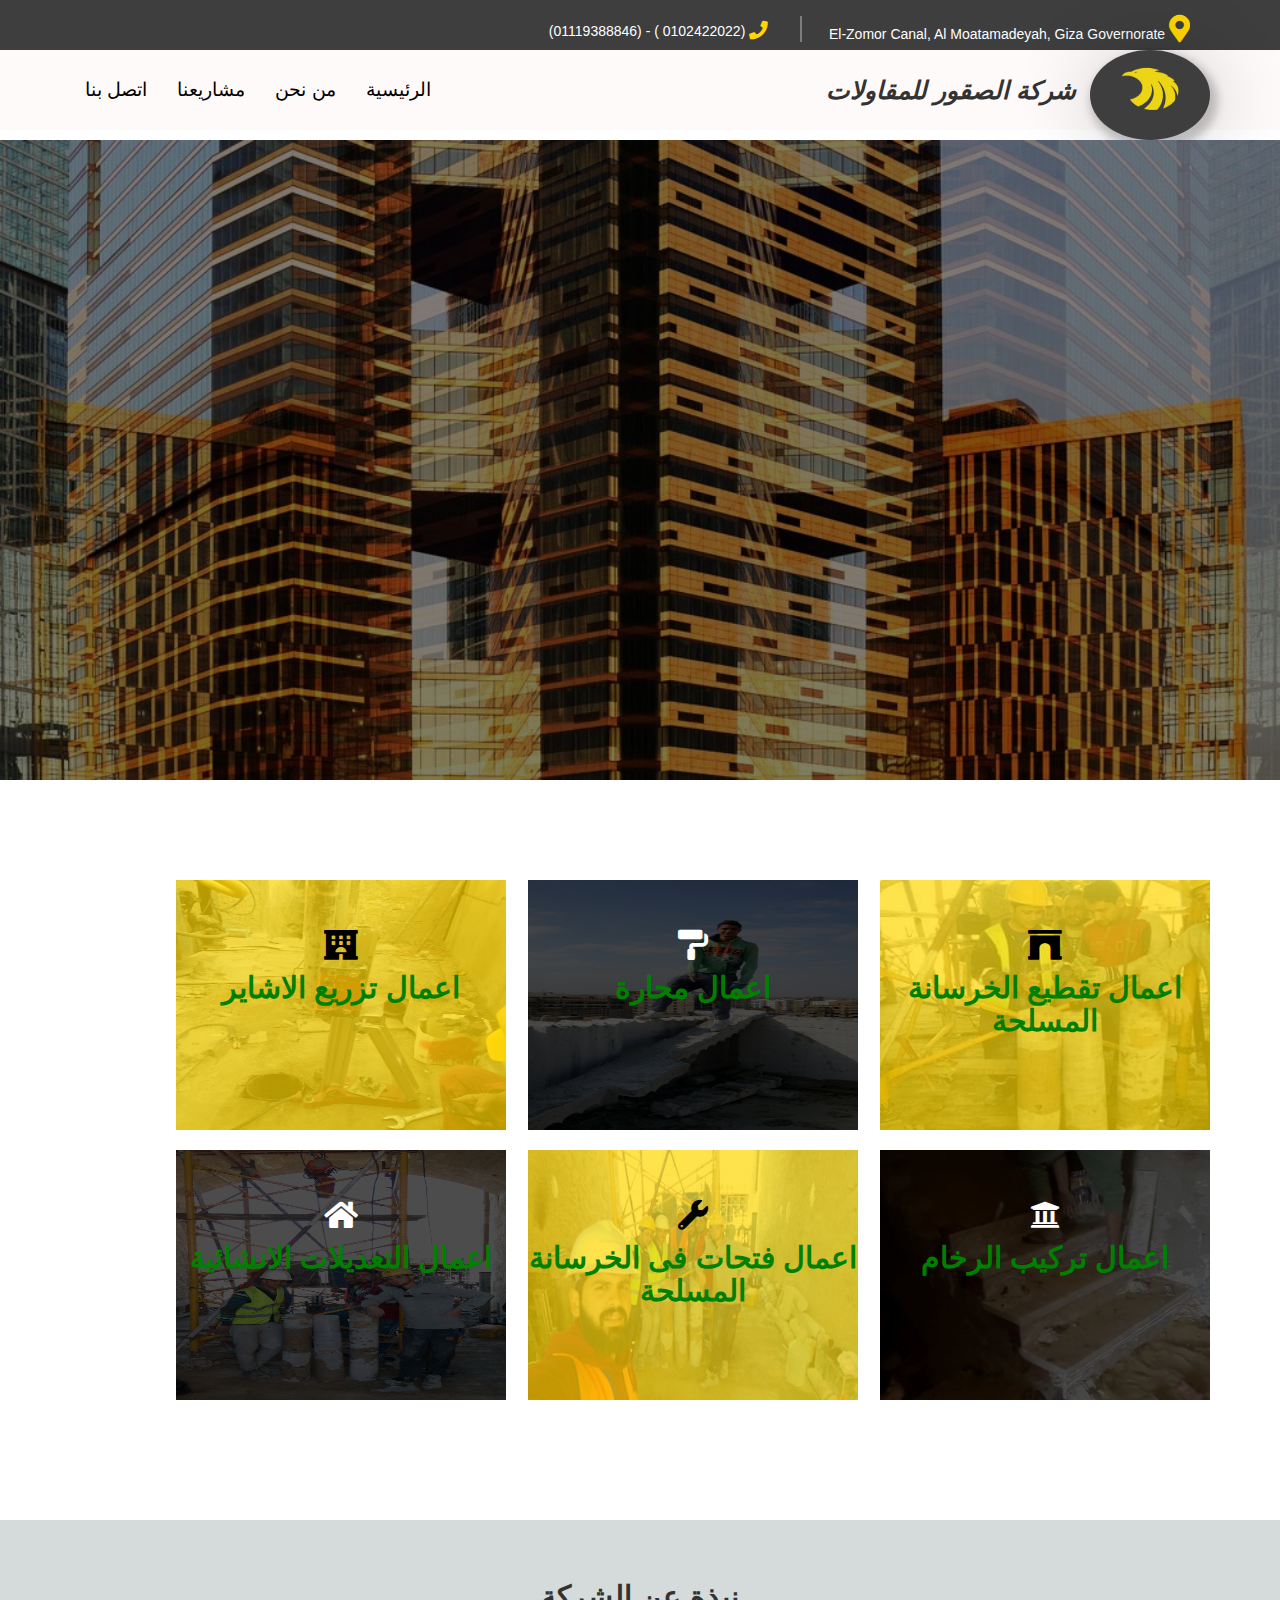
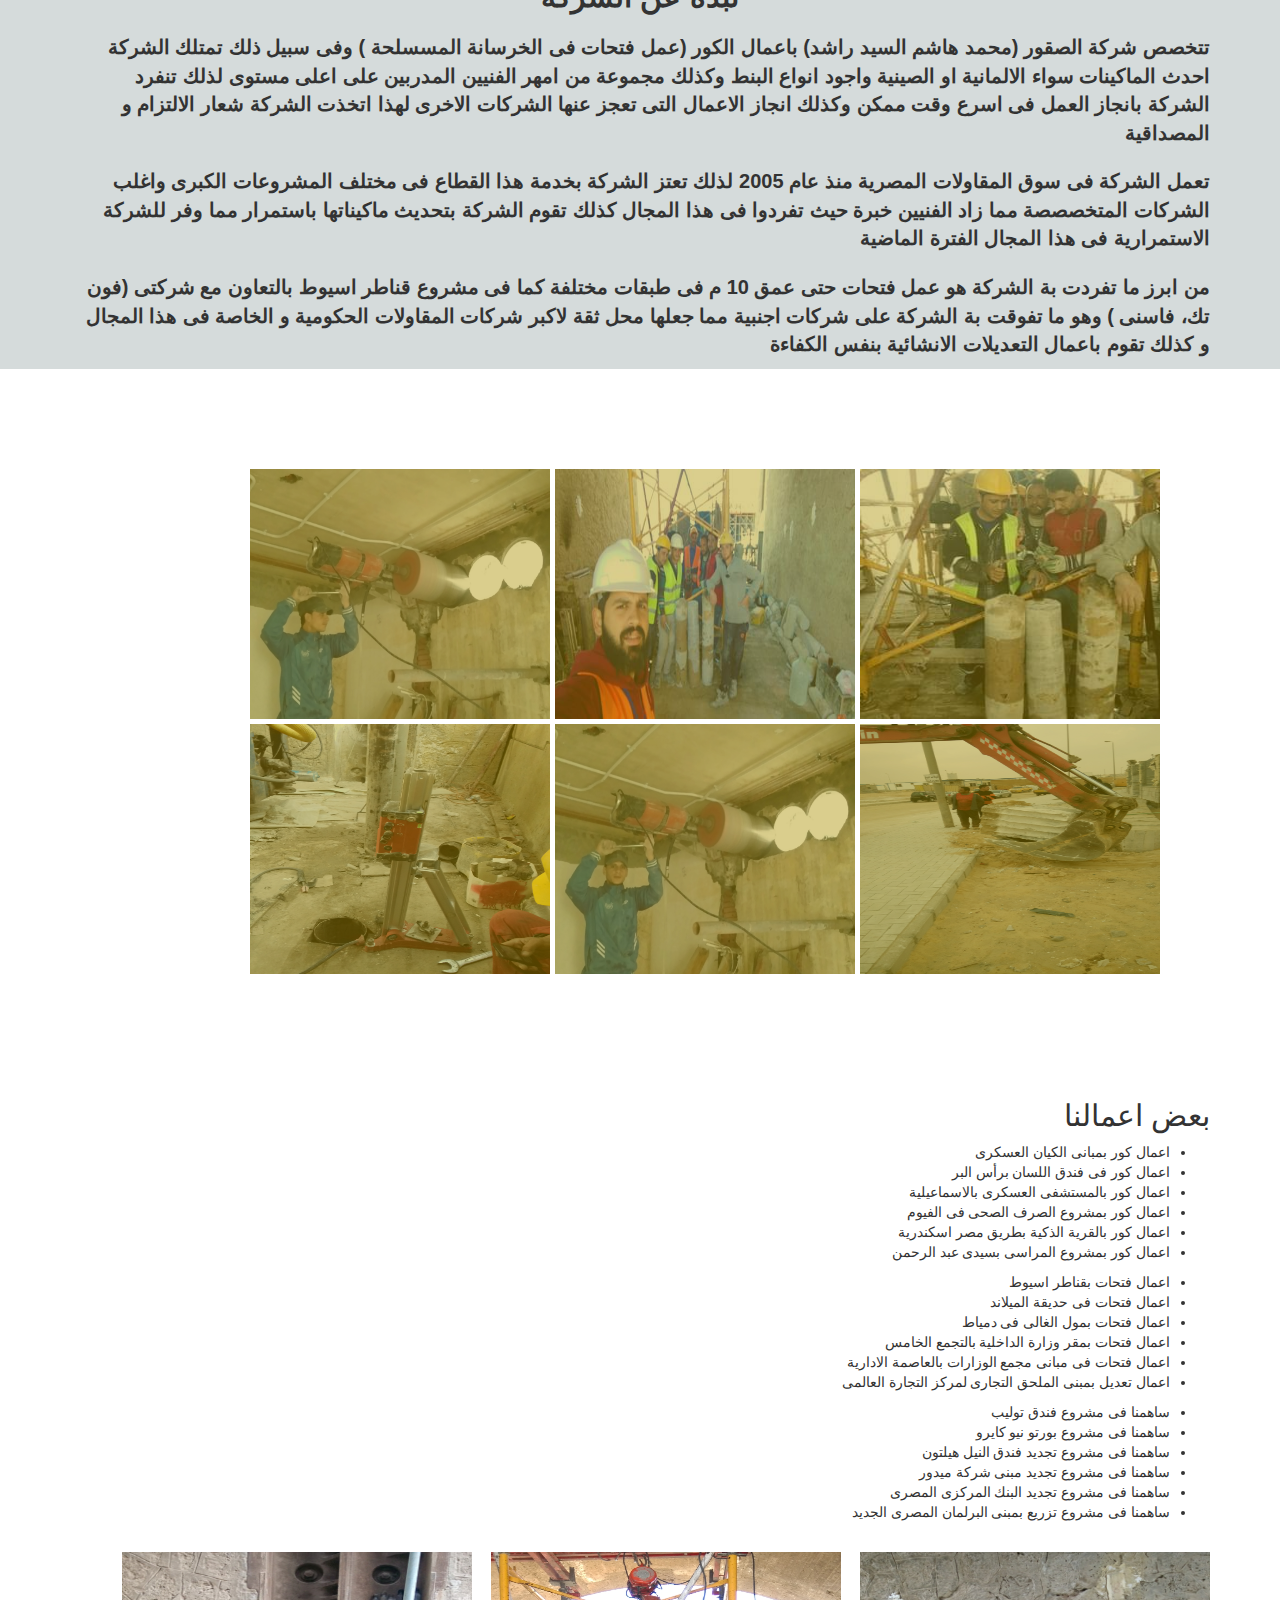
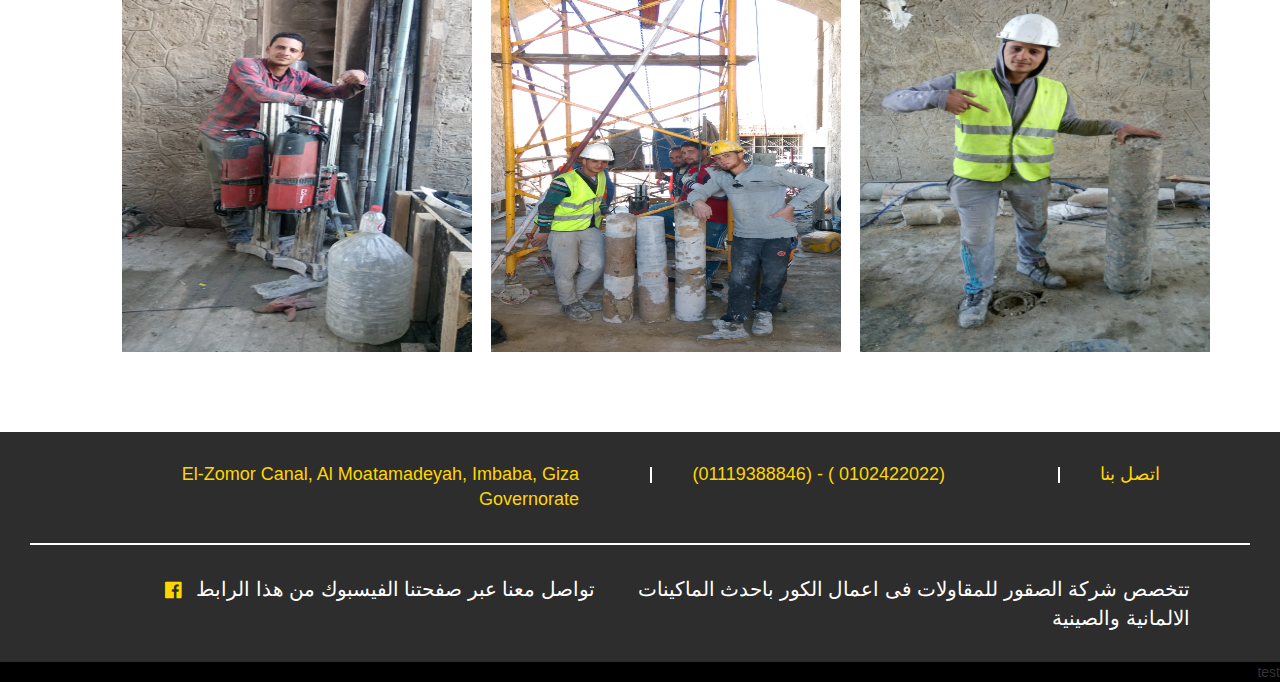
==== commit b3b32b28: "no message" ====
--- a/index.html
+++ b/index.html
@@ -16,7 +16,6 @@
 		<div class="container-fluid">
 	 <div class="navbar-header dropdown"> 
       <a href="#" class="dropdown-toggle" data-toggle="dropdown">
-	  <i class="icon1" >القائمة</i>
 	  <i class=" icon2 fa fa-bars"></i>	  
 	  </a>
 	  <ul class="dropdown-menu">
@@ -25,7 +24,12 @@
           <li><a href="#">مشاريعنا</a></li>
 		    <li><a href="#">اتصل بنا</a></li>
         </ul>
-		</div>
+		<div class="companyname" style="display:inline-block;">
+		<a> <img src="images/logo.png" width="100px" height="50px"> </a>
+			<i > الصقور للمقاولات </i>
+		</div>
+		</div>
+		
 	</div>
 </nav>
 <!-- end responsive mobile -->
@@ -64,41 +68,46 @@
 	</nav>
 	<!-- Start Carousel -->	
 	<div id="myCarousel" class="carousel slide" data-ride="carousel">
-	<ol class="carousel-indicators" >
-        <li data-target="#myCarousel" data-slide-to="0" class="active"></li>
-        <li data-target="#myCarousel" data-slide-to="1"></li>
-        <li data-target="#myCarousel" data-slide-to="2"></li>
-      </ol>
+	
 	<div class="carousel-inner" role="listbox">	
 		<div class="item active">
-          <img src="images/img6.jpg" alt="Chania" width="100%" height="700">
+          <img src="images/img6.jpg" alt="Chania" width="100%">
 		  <div class="overlay"></div>
 		<div class="carousel-caption">
-            <h1 class="animated zoomIn delay-1s">One is my favourite number</h1>
-			<p class="animated zoomIn delay-1s">The atmosphere in </p>
+            <h1 class="animated zoomIn delay-1s"></h1>
+			<p class="animated zoomIn delay-1s"> </p>
           </div>
         </div>
 		<div class="item">
           <img src="images/img6.jpg" alt="Chania" width="100%" height="700">
 		  <div class="overlay"></div>
 		<div class="carousel-caption">
-            <h1 class="animated zoomIn delay-1s">Two is my favourite number </h1>
-            <p class="animated zoomIn delay-1s">The atmosphere in Chania</p>
+            <h1 class="animated zoomIn delay-1s"> </h1>
+            <p class="animated zoomIn delay-1s"></p>
           </div>
         </div>
 		<div class="item">
           <img src="images/img6.jpg" alt="Chania" width="100%" height="700">
 		<div class="overlay"></div>
 		<div class="carousel-caption ">
-            <h1 class="animated zoomIn delay-1s">Three is my favourite color</h1>
-            <p class="animated zoomIn delay-1s">Beautiful flowers in </p>
+            <h1 class="animated zoomIn delay-1s"></h1>
+            <p class="animated zoomIn delay-1s">  </p>
           </div>
         </div>
+		</div>
+		<a class="left carousel-control" href="#myCarousel" data-slide="prev">
+      <span class="glyphicon glyphicon-chevron-left"></span>
+      <span class="sr-only">Previous</span>
+    </a>
+    <a class="right carousel-control" href="#myCarousel" data-slide="next">
+      <span class="glyphicon glyphicon-chevron-right"></span>
+      <span class="sr-only">Next</span>
+    </a>
 		</div>		
-	</div>		
+			
 <!--End carousel --> 
 <!--start our services -->
-		<div class="services hidden-xs" >
+		<div class="services" >
 		<div class="container">
 		<div class="toprow">
 		<div class="repair repair1">
@@ -151,7 +160,7 @@
 		</div>
 <!--end our services-->
 <!--strat  our history-->
-		<div class="history hidden-xs">
+		<div class="history">
 		<div class="container">
 		<h2>نبذة عن الشركة </h2>
 		
@@ -169,38 +178,38 @@
 	
 <!--end our history -->
 <!--our projects-->
-	<div id="project" class="project hidden-xs">
+	<div id="project" class="project">
 	<div class="container">
 	<div class="top">
 	<div class="flip-box">
 	  <div class="flip-box-inner">
-		<div class="flip-box-front"><img src="images/i5.png">
+		<div class="flip-box-front"><img src="images/img15.png">
 		<div class="over3"></div>
 		<div class="over4"></div>
 		</div>
 		<div class="flip-box-back">
 			<div class="over3">
-			<h5> نقوم بعمل فتحات فى الخرسانة المسلحة باستخدام ماكينات الكور</h5>
+			<h5> </h5>
 		</div>
 		</div>
 	  </div>
 	</div>
 	<div class="flip-box">
 	  <div class="flip-box-inner">
-		<div class="flip-box-front"><img src="images/i4.png">
+		<div class="flip-box-front"><img src="images/img14.png">
 		<div class="over3"></div>
 		<div class="over4"></div>
 		</div>
-	<div class="flip-box-back"> نقوم بعمل تزريع الاشاير باستخدام احدث الهلاتى واقوى مواد التزريع</div>	 
+	<div class="flip-box-back"> </div>	 
 		</div>
 	  </div>
 	  <div class="flip-box">
 	  <div class="flip-box-inner">
-		<div class="flip-box-front"><img src="../images/i2.png">
+		<div class="flip-box-front"><img src="images/img18.png">
 		<div class="over3"></div>
 		<div class="over4"></div>
 		</div>
-		<div class="flip-box-back">نقوم بعمل اعمال مقاولات عمومية ومتخصصون بها مثل المحارة</div>
+		<div class="flip-box-back"></div>
 		</div>	  
 		</div>
 	  </div>
@@ -209,7 +218,7 @@
 	  <div class="bottom">
 	<div class="flip-box">
 	  <div class="flip-box-inner">
-		<div class="flip-box-front"><img src="images/i5.png">
+		<div class="flip-box-front"><img src="images/i3.png">
 			<div class="over3"></div>
 			<div class="over4"></div>
 		</div>
@@ -218,7 +227,7 @@
 	</div>	
 	<div class="flip-box">
 	  <div class="flip-box-inner">
-		<div class="flip-box-front"><img src="images/i4.png">
+		<div class="flip-box-front"><img src="images/img17.png">
 		<div class="over3"></div>
 		<div class="over4"></div>
 		</div>
@@ -227,7 +236,7 @@
 	  </div>
 	  <div class="flip-box">
 	  <div class="flip-box-inner">
-		<div class="flip-box-front"><img src="images/i2.png">
+		<div class="flip-box-front"><img src="images/i1.png">
 		<div class="over3"></div>
 	<div class="over4"></div>
 		</div>
@@ -240,7 +249,7 @@
 	</div>	
 <!--our projects-->
 <!--our working-->
-	<div class="working hidden-xs">
+	<div class="working">
 		<div class="container">
 		<h2>   بعض اعمالنا </h2>
 		<div class="contentworking">
@@ -278,7 +287,7 @@
 	</div>
 <!--end our working-->
 <!--end our images-->
-	<div class="show hidden-xs">
+	<div class="show">
 	<div class="container">
 	<div class="showimage">
 	<img src="images/i7.png" width="350px" height="400px;">
--- a/css/stylea.css
+++ b/css/stylea.css
@@ -11,41 +11,68 @@
 .navbar{
 	background-color:#fff;
 }
-.navbar-header a{
-	text-decoration:none;
-}
-.icon1{
-	padding-right:15px;
-	padding-top:20px;
-	color:#000;
-	font-size:16px;
-	font-weight:bold;
-}
+.dropdown-toggle{float:left}
+.navbar-header a{text-decoration:none;}
 .icon2{
 		color:#000;
-		padding-right:10px;
+		padding-left:10px;
 		padding-top:20px;
 		font-size:18px;
 }
 .dropdown-menu{
-		top:47px !important;
-		right:0px !important;
-		left:0 !important;
-		width:300px !important;
+		left:10px !important;
+		width:200px !important;
 		border-radius:0px !important;
+
 }
 .dropdown-menu li a{
 		float:right !important;
-		color:#ffd600;
 		font-size:20px;
 }
-}
-@media (min-width:300px){
+.companyname{
+	float:right;}
+.companyname img{
+	background-color:#000;
+	border-radius:50%;
+	width:50px;
+	height:30px;
+	}
+.companyname i{
+	font-size:15px;
+	font-weight:bold;
+	}
+}
+@media (min-width:400px) and (max-width:499px){
 .dropdown-menu{
 		width:100px !important;
 }
+.companyname img{
+	width:60px;
+	height:50px;
+}
+.icon2{padding-top:10px;}
+.companyname i{font-size:18px;}
+.dropdown-menu li a{font-size:17px;}
+}
+@media (min-width:500px) and (max-width:768px){
+.companyname img{
+	width:80px;
+	height:70px;
+}
+.companyname i{font-size:20px;}
+}
+@media (min-width:300px) and (max-width:400px){
+.dropdown-menu{width:100px !important;}
+.dropdown-menu li a{
+	font-size:10px;
+	color:#000 !important;
+	}
+}
+@media (min-width:200px) and (max-width:300px){
+.dropdown-menu{width:50px !important;}
 .dropdown-menu li a{
 	font-size:14px;
+	color:#000 !important;
 	}
 }
 /* end responsive mobile */
@@ -248,11 +275,7 @@
 .carousel .left.carousel-control .glyphicon-chevron-left,
 .carousel .right.carousel-control .glyphicon-chevron-right
 {
-	background-color:#ffd600;
 	color:#fff;
-	border:5px solid #ffd600;
-	border-radius:50px;
-	font-size:20px;
 }
 .carousel:hover .left.carousel-control{
 	visibility:visible;
@@ -280,26 +303,23 @@
 		transform: translateX(-30px)
 		}
 }
+
 /*end carousel control */
 /*start our services */	
-@media (min-width:767px){
+@media (min-width:200px){
 .services{margin-top:100px;}
 .toprow img{
-	width:350px;
+	width:120px;
 	height:200px;
 }
-.toprow{
-	overflow:hidden;
-}
+.toprow{overflow:hidden;}
 .repair{
 	float:right;
 	width:30%;
-	margin-left:30px;
 	position:relative;
-	margin-bottom:30px;
 }
 .over2{
-	width:350px;
+	width:120px;
 	position:absolute;
 	bottom:0;
 	left:0;
@@ -309,18 +329,8 @@
 	background-color:rgba(255, 215, 0, 0.7);
 	text-align:center;
 }
-.over2 i{
-	color:#000;
-	padding-top:40px;
-	text-align:center;	
-}
-.over2 h6{
-	text-align:center;
-	color:#000;
-	font-size:30px;
-}
 .over{
-	width:350px;
+	width:120px;
 	position:absolute;
 	bottom:0;
 	left:0;
@@ -330,43 +340,179 @@
 	background-color:rgba(0, 0, 0, 0.7);
 	text-align:center;
 }
+.over h6{
+	color:#fff;
+	font-weight:bold;
+}
+.over2 h6{
+	color:#000;
+	font-weight:bold;
+}
 .over i{
 	color:#fff;
-	padding-top:40px;
 	text-align:center;
-}
-.over h6{
+	font-size:20px;
+}
+.over2 i{
+	color:#000;
 	text-align:center;
-	color:#fff;
-	font-size:30px;
-}
-}
-@media (min-width:992px) and (max-width:1200px){
-.repair img{width:280px;}
+	font-size:20px;
+}
+}
+@media (min-width:300px)  {
+.repair{margin-bottom:3px; margin-left:3px;}
+.repair img{
+	width:87px;
+	height:100px;
+}
+.repair h6{font-size:11px;}
+.repair i{font-size:15px;}
+.over2{width:87px; padding-top:15px;}
+.over{width:87px; padding-top:15px;}
+}
+@media (min-width:340px) and (max-width:370px)
+{
+.repair{margin-bottom:10px;}
+}
+@media (min-width:370px) and (max-width:400px){
+.repair{margin-bottom:20px;}
+}
+@media (min-width:401px){
 .repair{
-	margin-left:20px;
+	margin-left:5px;
+	margin-bottom:8px;
+	}
+.repair img{
+	width:110px;
+	height:110px;
+	}
+.repair h6{font-size:14px;}
+.repair i{font-size:15px}
+.over2{width:110px;}
+.over{width:110px;}
+}
+@media (min-width:430px) and (max-width:490px){
+.repair{ margin-bottom:20px;}
+}
+@media (min-width:491px) and (max-width:500px){
+.repair{
+	margin-left:5px;
+	margin-bottom:8px;
+	}
+.repair img{
+	width:130px;
+	height:130px;
+	}
+.repair h6{font-size:15px; font-weight:bold}
+.repair i{font-size:15px}
+.over2{width:130px;}
+.over{width:130px;}
+}
+@media (min-width:501px){
+.repair{
+	margin-left:5px;
+	margin-bottom:5px;
+	}
+.repair img{
+	width:140px;
+	height:140px;
+	}
+.repair h6{font-size:17px; font-weight:bold}
+.repair i{font-size:18px}
+.over2{width:140px; padding-top:40px;}
+.over{width:140px; padding-top:40px;}
+}
+@media (min-width:520px) and (max-width:550px){
+.repair{margin-bottom:10px;}
+}
+@media (min-width:551px) {
+.repair{
+	margin-left:5px;
+	margin-bottom:10px;
+	}
+.repair img{
+	width:150px;
+	height:150px;
+	}
+.repair h6{font-size:19px; font-weight:bold}
+.repair i{font-size:20px}
+.over2{width:150px; padding-top:40px;}
+.over{width:150px; padding-top:40px;}
+}
+@media (min-width:570px) and (max-width:630px){
+.repair{margin-bottom:20px}
+}
+@media (min-width:631px) {
+.repair {
+	margin-left:5px;
+	margin-bottom:10px;
+	}
+.repair img{
+	width:170px;
+	height:170px;
+	}
+.repair h6{font-weight:bold; color:blue; font-size:18px;}
+.repair i{font-size:20px;}
+.over2{width:170px; padding-top:40px;}
+.over{width:170px; padding-top:40px;}
+}
+@media (min-width:668px) and (max-width:700px){
+.repair{margin-bottom:20px;}
+}
+@media (min-width:701px) {
+.repair img{width:200px; height:200px;}
+.repair{
+	margin-left:10px;
+	margin-bottom:10px;
+}
+.repair i{font-size:25px;}
+.repair h6{font-weight:bold; color:green; font-size:20px;}
+
+.over2{width:200px; padding-top:40px;}
+.over{width:200px; padding-top:40px}
+}
+@media (min-width:750px) and (max-width:800px){
+.repair{margin-bottom:20px;}
+}
+@media (min-width:800px) and (max-width:980px){
+.repair{margin-bottom:30px;}
+}
+@media (min-width:981px) and (max-width:991px){
+.repair img{width:220px; height:220px;}
+.repair{
+	margin-bottom:7px;
+	margin-left:10px;
+}
+.repair i{font-size:25px;}
+.repair h6{color:red; font-size:20px; }
+.over2{width:220px; padding-top:50px;}
+.over{width:220px; padding-top:50px;}
+}
+@media (min-width:992px) and (max-width:1199px){
+.repair img{width:270px; height:220px; }
+.toprow{
+	margin-bottom:10px;
+	margin-left:10px;
+}
+.repair i{font-size:25px;}
+.repair h6{font-size:25px;}
+.over2{width:270px; padding-top:50px;}
+.over{width:270px; padding-top:50px;}
+}
+@media (min-width:1200px) {
+.repair img{width:330px; height:250px;}
+.repair{
 	margin-bottom:20px;
-}
-.over2{width:280px;}
-.over{width:280px;}
-}
-@media (min-width:768px) and (max-width:991px){
-.repair{
-	width:100%;
-	margin-right:30px;
-}
-.repair img{width:600px;}
-
-.over2{width:600px;}
-.over{
-	width:600px;
-	background-color:rgba(0, 0, 0, 0.7);
-
-	}
-}
-
+	margin-left:10px;
+}
+.repair i{font-size:30px;}
+.repair h6{ font-size:30px;}
+.over2{width:330px; padding-top:50px;}
+.over{width:330px; padding-top:50px;}
+}
 /*end our services*/
 /*start our history */
+@media (min-width:200px){
 .history{
 	margin-top:100px;
 	background-color:#D5DBDB;
@@ -375,93 +521,186 @@
 	
 	padding-top:40px;
 	font-weight:bold;
-	text-transform:uppercase;
-	padding-right:12px;
 }
 .history p{
-	font-size:18px;
+	font-size:10px;
 	margin-top:20px;
 	font-weight:bold;
 }
+}
+@media (min-width:320px) and (max-width:766px){
+.history h2{font-size:25px; text-align:center}
+.history p{font-size:17px;}
+}
+@media (min-width:767px) and (max-width:991px){
+.history h2{font-size:30px; text-align:center;}
+.history p{font-size:20px;}
+}
+@media (min-width:992px){
+.history h2{font-size:30px; text-align:center;}
+.history p{font-size:20px;}
+}
 /*end oour history*/
 /*start our project*/
-
+@media (min-width:200px){
 .project{
 	margin-top:100px;
 	margin-bottom:100px
 }
-
 .flip-box {
   background-color: transparent;
-  width: 355px;
-  height: 200px;
   perspective: 1000px;
   float:right;
   margin-bottom:16px;
-  margin-left:16px;
 }
 .flip-box img{
-	width:355px;
-	height:200px;
+	
 }
 .flip-box-inner {
   position: relative;
-  width: 355px;
-  height: 200px;
   text-align: center;
   transition: transform 0.8s;
   transform-style: preserve-3d;
 }
-
 .flip-box:hover .flip-box-inner{
-
-  transform: rotateY(180deg);
+	transform: rotateY(180deg);
 }
 .flip-box-front, .flip-box-back {
   position: absolute;
-  width: 355px;
-  height: 200px;
   backface-visibility: hidden;
 }
 .flip-box-front {
   background-color: #bbb;
   color: black;
-  width:355px;
-	height:200px;
 }
 .flip-box-back {
 	padding-top:70px;
-	background-color:#ffd600;
+	background-color:#000;
 	color: #fff;
 	font-size:20px;
 	transform: rotateY(180deg);
 }
 .over3{
-	width:355px;
-	height:200px;
 	position:absolute;
 	bottom:0;
 	left:0;
 	top:0;
 	right:0;
 	opacity:1;
-	background-color:rgba(255, 255, 255, 0.1);
-}
-
+	background-color:rgba(0, 0, 0, 0.2);
+}
 .over4{
-	width:355px;
-	height:200px;
 	position:absolute;
 	bottom:0;
 	left:0;
 	top:0;
 	right:0;
 	opacity:1;
-	background-color:rgba(0, 0, 0, 0.5);
-}
-
+	background-color:rgba(255, 215, 0, 0.3);
+}
+} 
+@media (min-width:350px) and (max-width:400px){
+.flip-box {
+	width: 100px;
+	margin-left:5px;
+	margin-bottom:5px;
+}
+.flip-box img{width:100px; height:100px;}
+.flip-box-inner {width:100px; height:100px;}
+.flip-box-front, .flip-box-back {width:100px; height:100px;}
+.flip-box-front {width:100px; height:100px;}
+.over3{width:100px; height:100px;}
+.over4{width:100px; height:100px;}
+} 
+@media (min-width:401px) and (max-width:500px){
+.flip-box {
+	width: 110px;
+	margin-left:5px;
+	margin-bottom:5px;
+}
+.flip-box img{width:110px; height:100px;}
+.flip-box-inner {width:110px; height:100px;}
+.flip-box-front, .flip-box-back {width:110px; height:100px;}
+.flip-box-front {width:110px; height:100px;}
+.over3{width:110px; height:100px;}
+.over4{width:110px; height:100px;}
+} 
+@media (min-width:430px) and (max-width:500px){
+.top{margin-right:30px;}
+.bottom{margin-right:30px;}
+}
+@media (min-width:501px) and (max-width:600px){
+.flip-box {
+	width: 150px;
+	margin-left:5px;
+	margin-bottom:5px;
+}
+.flip-box img{width:150px; height:150px;}
+.flip-box-inner {width:150px; height:150px;}
+.flip-box-front, .flip-box-back {width:150px; height:150px;}
+.flip-box-front {width:150px; height:150px;}
+.over3{width:150px; height:150px;}
+.over4{width:150px; height:150px;}
+} 
+@media (min-width:601px) and (max-width:700px){
+.flip-box {
+	width: 180px;
+	margin-left:5px;
+	margin-bottom:5px;
+}
+.flip-box img{width:180px; height:180px;}
+.flip-box-inner {width:180px; height:180px;}
+.flip-box-front, .flip-box-back {width:180px; height:180px;}
+.flip-box-front {width:180px; height:180px;}
+.over3{width:180px; height:180px;}
+.over4{width:180px; height:180px;}
+} 
+@media (min-width:701px) and (max-width:980px){
+.flip-box {
+	width: 200px;
+	margin-left:5px;
+	margin-bottom:5px;
+}
+.flip-box img{width:200px; height:200px;}
+.flip-box-inner {width:200px; height:200px;}
+.flip-box-front, .flip-box-back {width:200px; height:200px;}
+.flip-box-front {width:200px; height:200px;}
+.over3{width:200px; height:200px;}
+.over4{width:200px; height:200px;}
+}  
+@media (min-width:981px) and (max-width:1200px){
+.flip-box {
+	width: 230px;
+	margin-left:5px;
+	margin-bottom:5px;
+}
+.flip-box img{width:230px; height:230px;}
+.flip-box-inner {width:230px; height:230px;}
+.flip-box-front, .flip-box-back {width:230px; height:230px;}
+.flip-box-front {width:230px; height:230px;}
+.over3{width:230px; height:230px;}
+.over4{width:230px; height:230px;}
+} 
+@media (min-width:1201px) {
+.top{margin-right:50px;}
+.bottom{margin-right:50px;}
+.flip-box {
+	width: 300px;
+	margin-left:5px;
+	margin-bottom:5px;
+}
+.flip-box img{width:300px; height:250px;}
+.flip-box-inner {width:300px; height:250px;}
+.flip-box-front, .flip-box-back {width:300px; height:250px;}
+.flip-box-front {width:300px; height:250px;}
+.over3{width:300px; height:250px;}
+.over4{width:300px; height:250px;}
+} 	
+}
+    
 /*end our project*/
 /*end our working*/
+@media (min-width:200px){
 .working{
 	background-color:#D5DBDB;
 	margin-bottom:80px;
@@ -477,7 +716,6 @@
 	float:right;
 }
 .contentworking ul{
-	list-style-type:circle;
 	margin:0;
 	padding-right:0;
 	padding-bottom:40px;
@@ -487,9 +725,13 @@
 	font-size:18px;
 	color:#000;
 	font-weight:bold;
-
-
-}
+}
+}
+@media (min-width:300px) and (max-width:600px){
+.contentworking{width:100%;}
+.contentworking ul{padding-right:20px}
+}
+
 /*end our working*/
 /*end our show*/
 .show {
@@ -506,25 +748,6 @@
 	width:30%;
 	float:right;
 }
-
-
-
-
-
-
-
-
-.article * {
-    position: relative;
-    /* hack */
-}
-
-
-
-
-/*end our show*/
-
-
 /*start our contact*/
 .footer{
 	background-color:#2d2d2d;
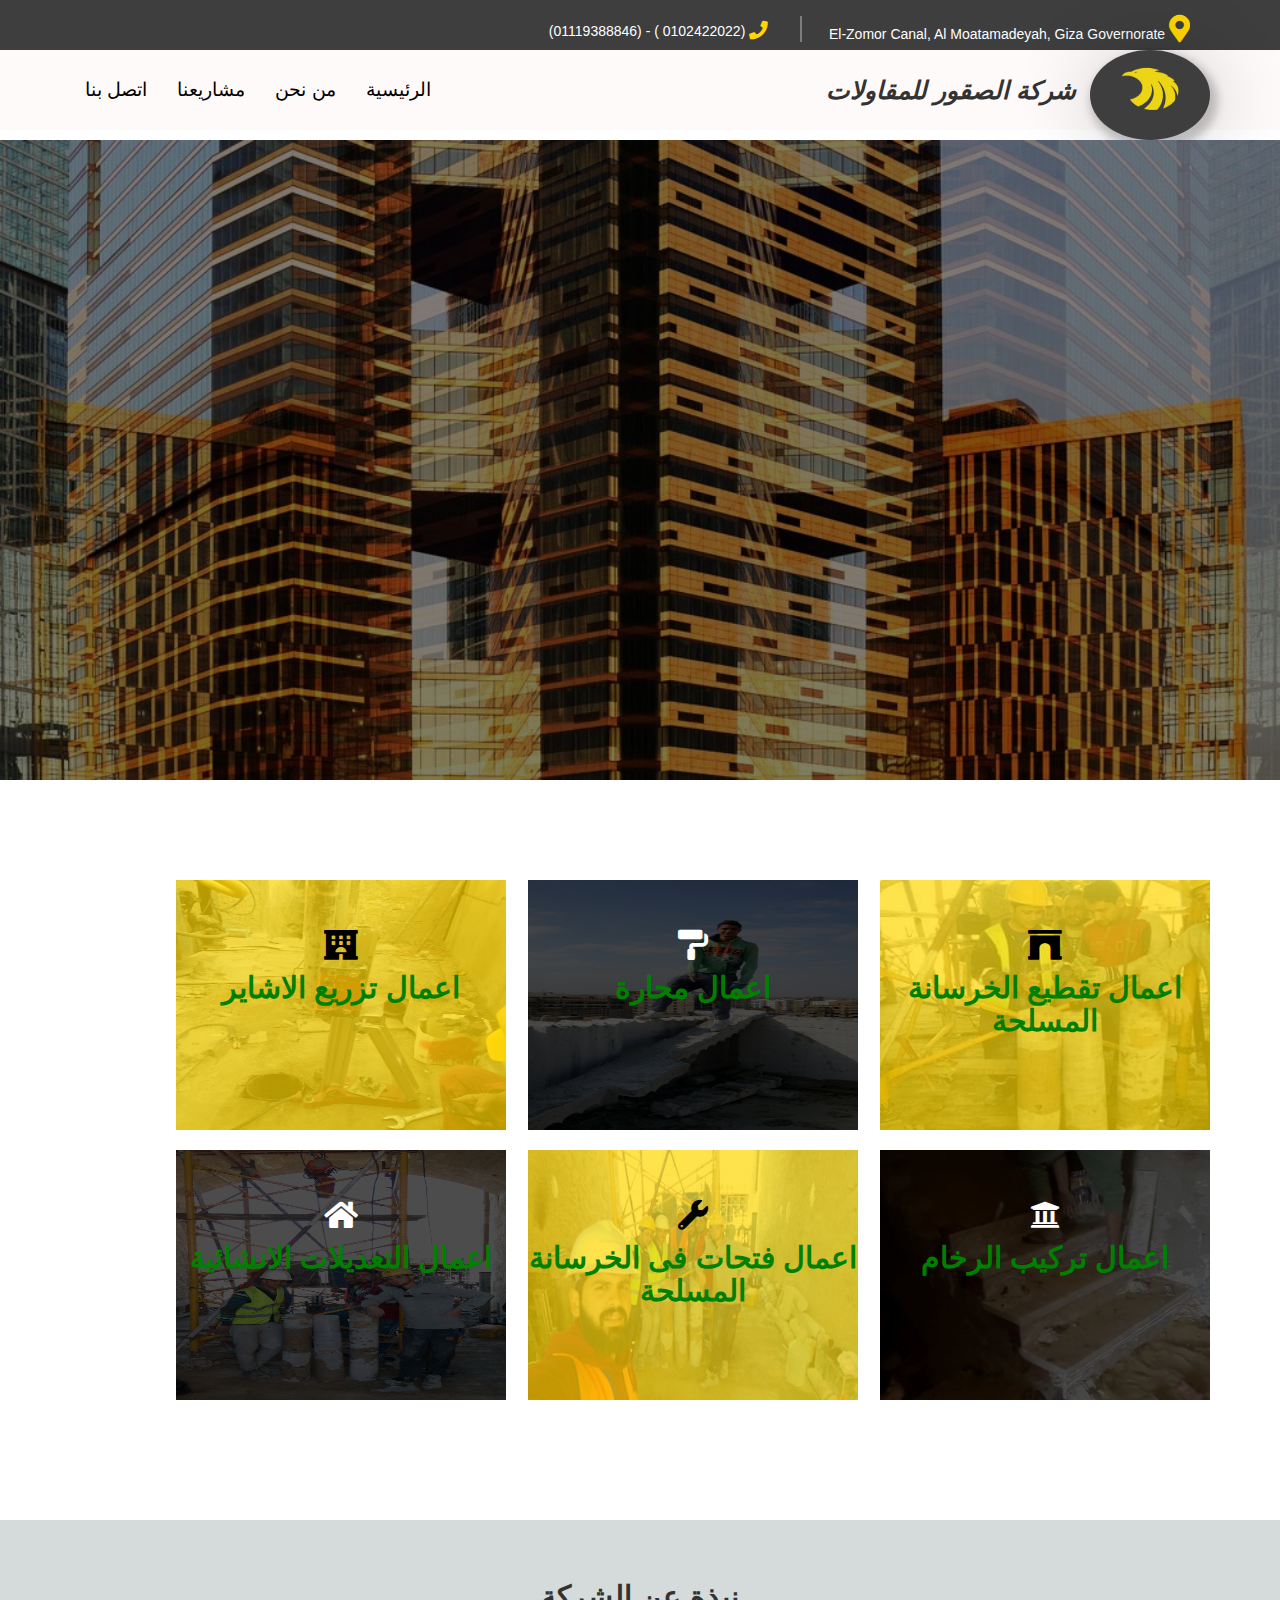
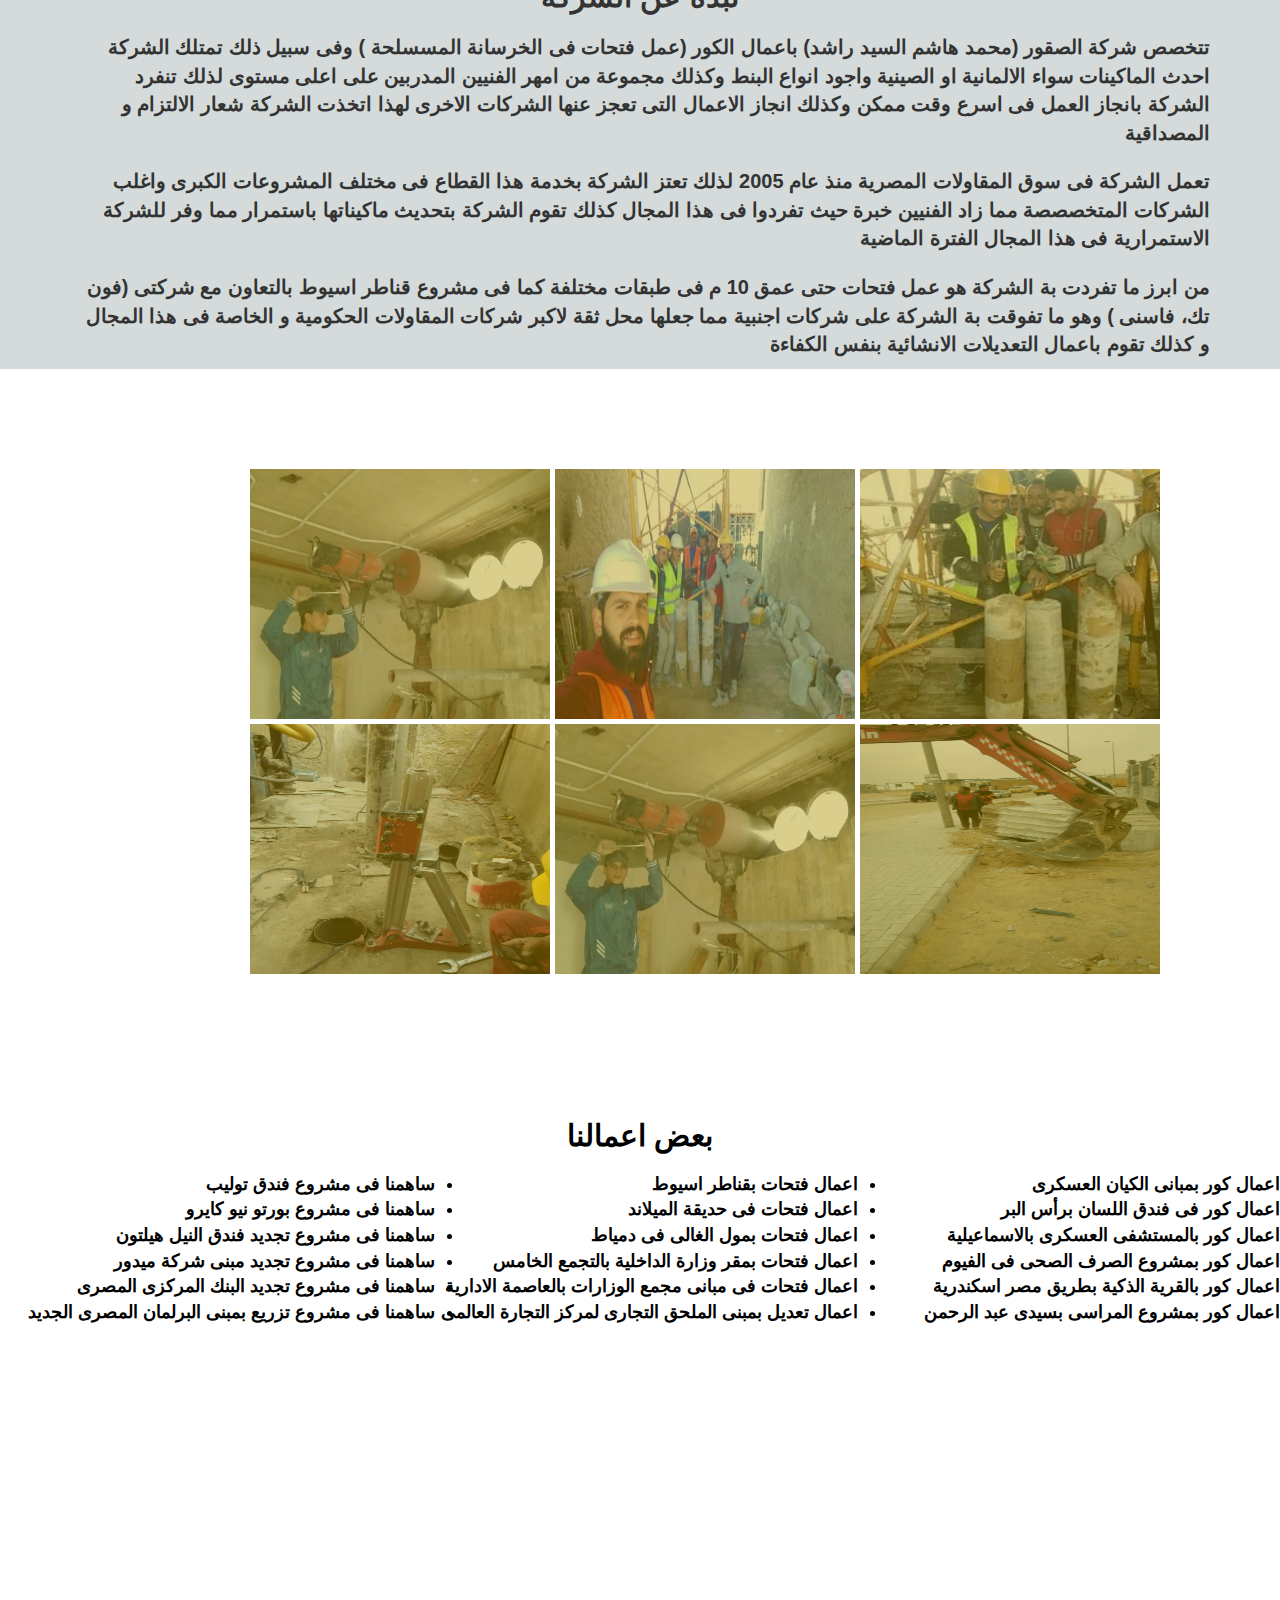
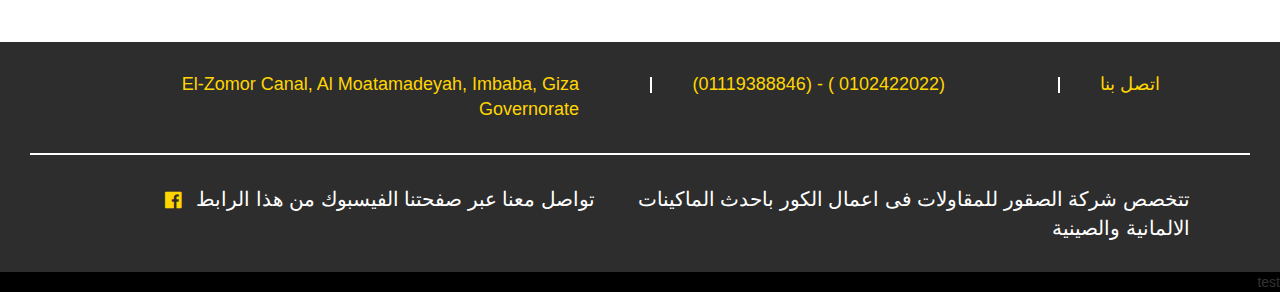
==== commit f335a15d: "no message" ====
--- a/index.html
+++ b/index.html
@@ -249,8 +249,7 @@
 	</div>	
 <!--our projects-->
 <!--our working-->
-	<div class="working">
-		<div class="container">
+	<div class="work">
 		<h2>   بعض اعمالنا </h2>
 		<div class="contentworking">
 			<ul>
@@ -282,8 +281,6 @@
 			<li>ساهمنا فى مشروع تزريع بمبنى البرلمان المصرى الجديد</li>
 			</ul>
 		</div>
-		<br class="clear:both">
-		</div>
 	</div>
 <!--end our working-->
 <!--end our images-->
--- a/css/stylea.css
+++ b/css/stylea.css
@@ -612,7 +612,7 @@
 .over3{width:100px; height:100px;}
 .over4{width:100px; height:100px;}
 } 
-@media (min-width:401px) and (max-width:500px){
+@media (min-width:401px) and (max-width:519px){
 .flip-box {
 	width: 110px;
 	margin-left:5px;
@@ -625,11 +625,11 @@
 .over3{width:110px; height:100px;}
 .over4{width:110px; height:100px;}
 } 
-@media (min-width:430px) and (max-width:500px){
+@media (min-width:430px) and (max-width:519px){
 .top{margin-right:30px;}
 .bottom{margin-right:30px;}
 }
-@media (min-width:501px) and (max-width:600px){
+@media (min-width:520px) and (max-width:600px){
 .flip-box {
 	width: 150px;
 	margin-left:5px;
@@ -697,19 +697,18 @@
 .over4{width:300px; height:250px;}
 } 	
 }
-    
 /*end our project*/
 /*end our working*/
-@media (min-width:200px){
-.working{
+.work{
 	background-color:#D5DBDB;
 	margin-bottom:80px;
-	width:100%
-}
-.working h2{
+	overflow:hidden;
+}
+.work h2{
 	padding-top:40px;
 	font-weight:bold;
 	color:#000;
+	text-align:center;
 }
 .contentworking{
 	width:33%;
@@ -726,11 +725,8 @@
 	color:#000;
 	font-weight:bold;
 }
-}
-@media (min-width:300px) and (max-width:600px){
-.contentworking{width:100%;}
-.contentworking ul{padding-right:20px}
-}
+
+
 
 /*end our working*/
 /*end our show*/
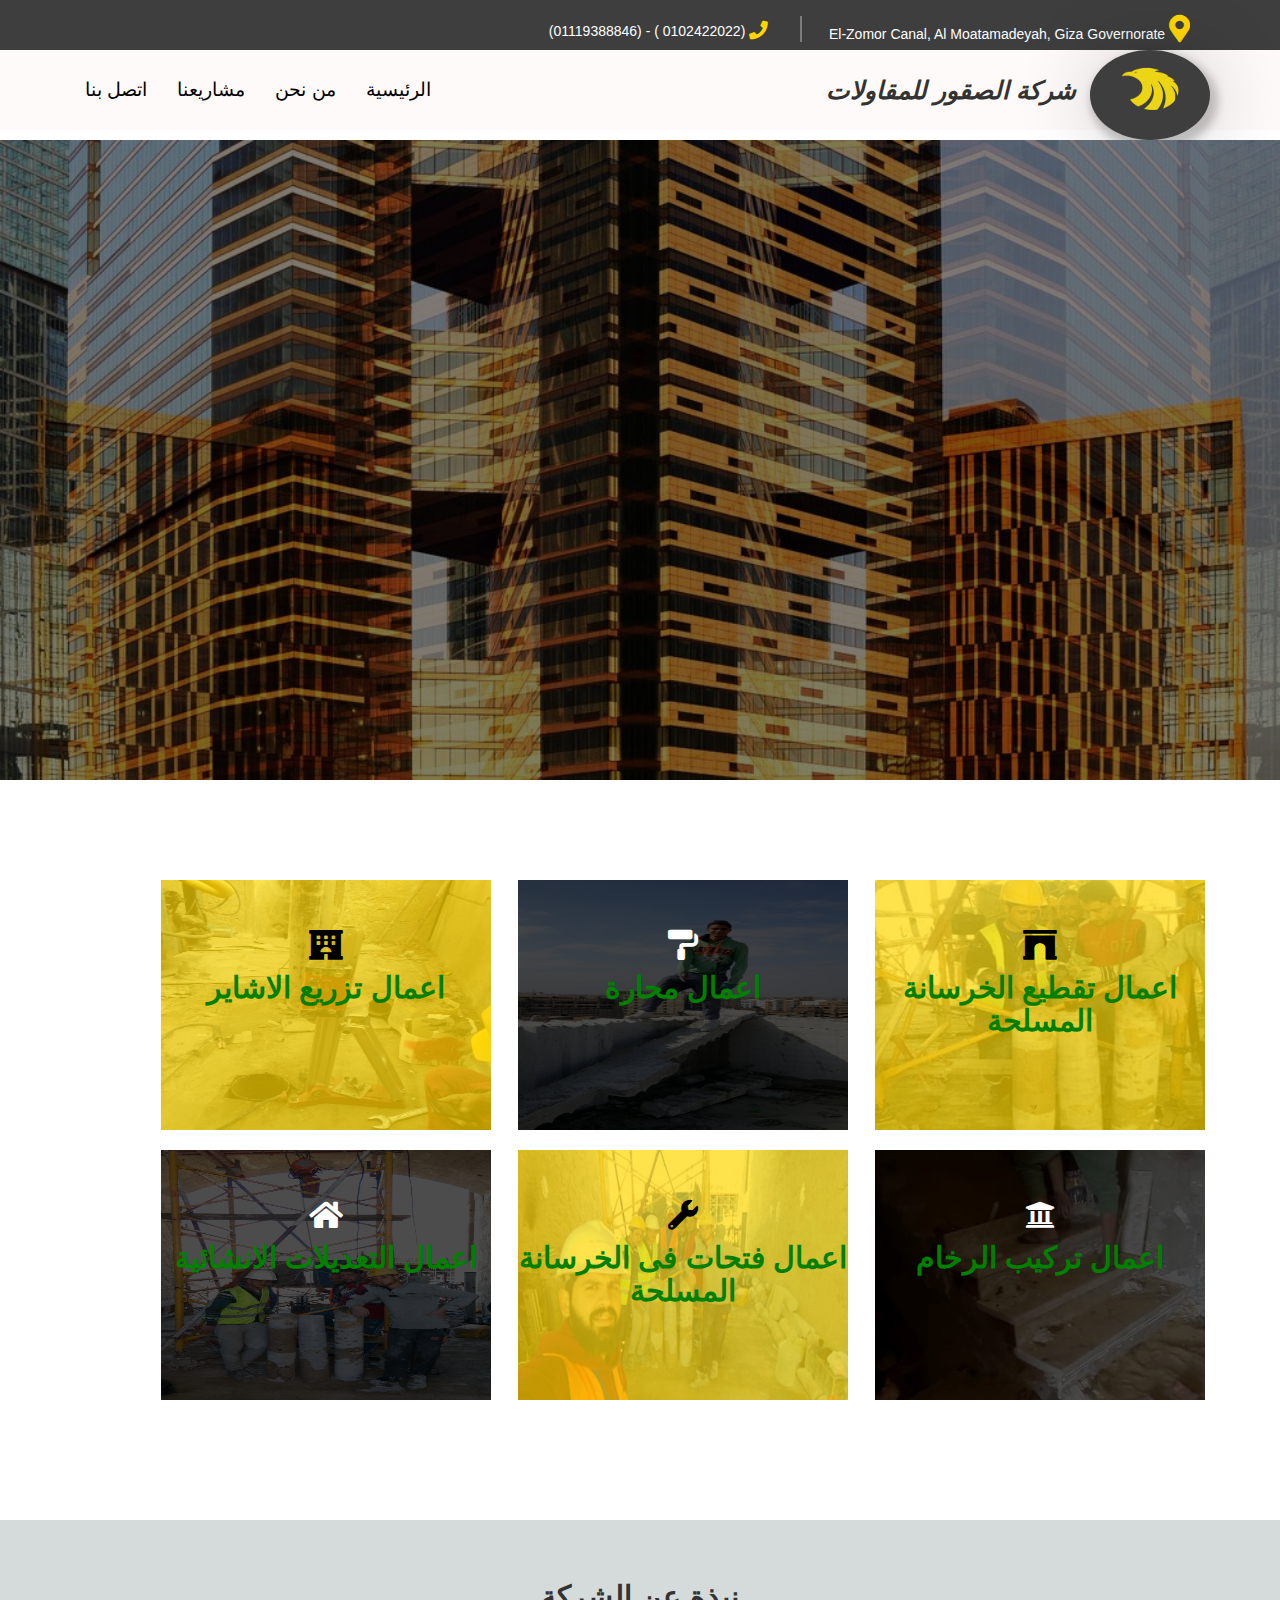
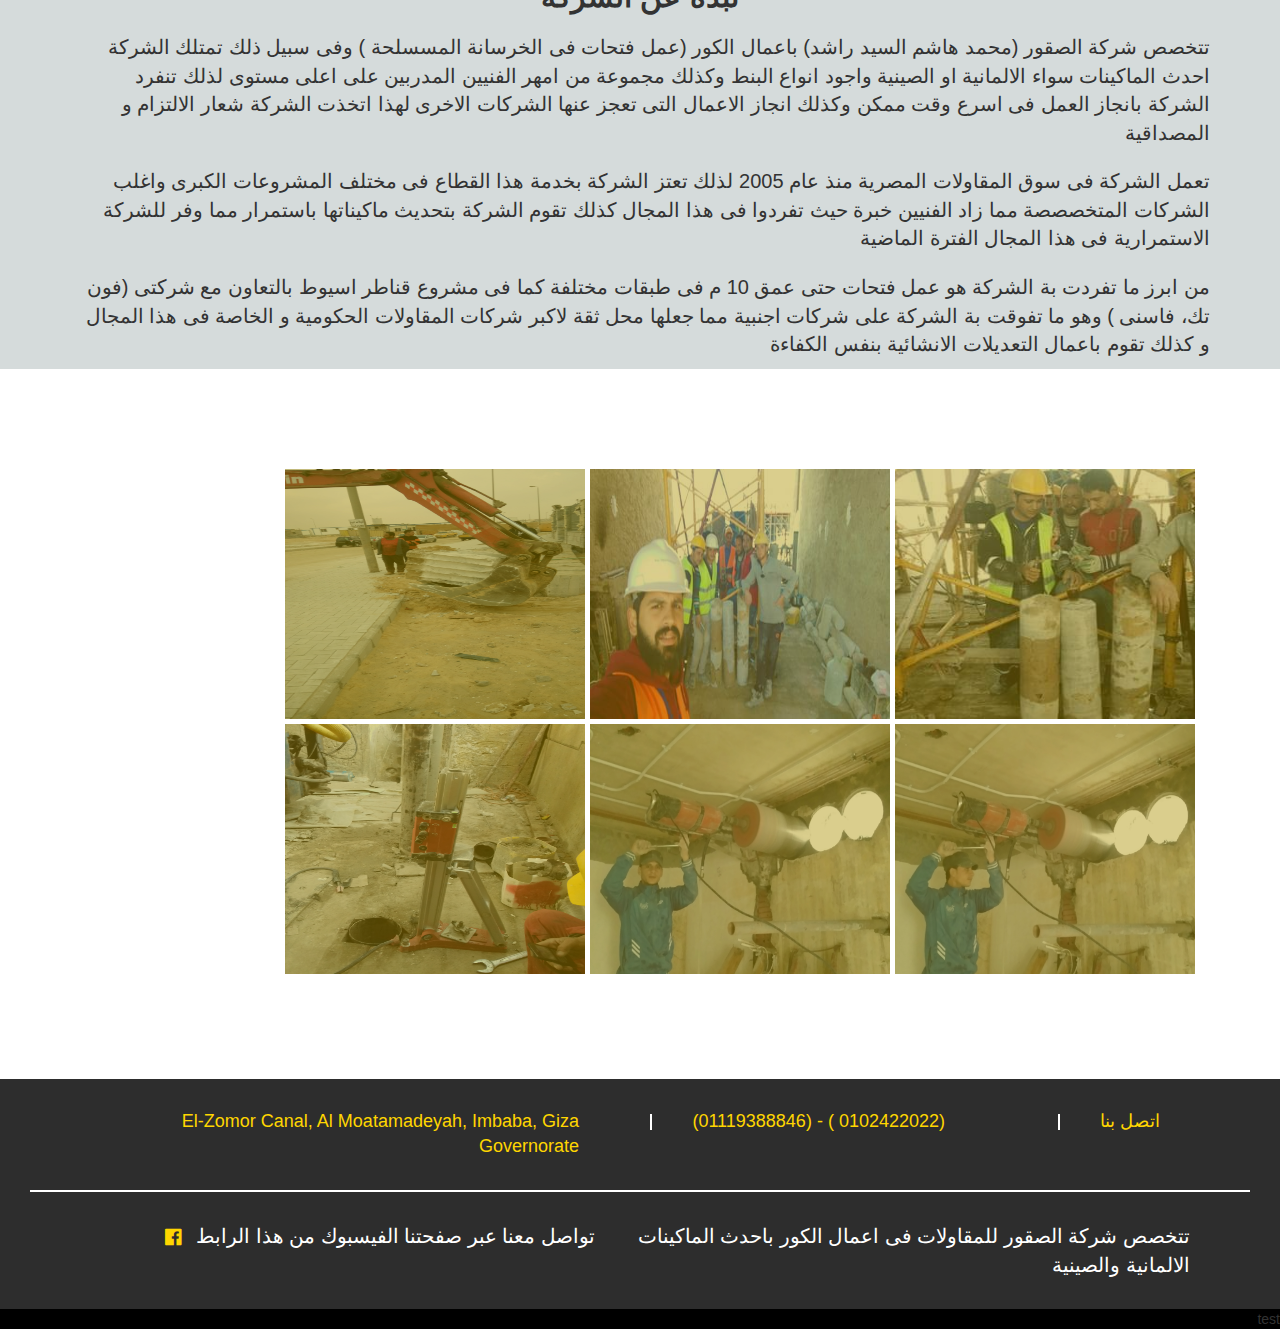
==== commit 3f30e0e1: "no message" ====
--- a/index.html
+++ b/index.html
@@ -180,76 +180,74 @@
 <!--our projects-->
 	<div id="project" class="project">
 	<div class="container">
-	<div class="top">
-	<div class="flip-box">
-	  <div class="flip-box-inner">
-		<div class="flip-box-front"><img src="images/img15.png">
+	<div class="flip-box col-xs-6">
+	  <div class="flip-box-inner">
+		<div class="flip-box-front">
+		<img src="images/img15.png">
 		<div class="over3"></div>
 		<div class="over4"></div>
 		</div>
-		<div class="flip-box-back">
-			<div class="over3">
-			<h5> </h5>
-		</div>
-		</div>
-	  </div>
-	</div>
-	<div class="flip-box">
-	  <div class="flip-box-inner">
-		<div class="flip-box-front"><img src="images/img14.png">
+		<div class="flip-box-back"></div>
+	  </div>
+	</div>
+	<div class="flip-box col-xs-6">
+	  <div class="flip-box-inner">
+		<div class="flip-box-front">
+		<img src="images/img14.png">
 		<div class="over3"></div>
 		<div class="over4"></div>
 		</div>
-	<div class="flip-box-back"> </div>	 
-		</div>
-	  </div>
-	  <div class="flip-box">
-	  <div class="flip-box-inner">
-		<div class="flip-box-front"><img src="images/img18.png">
+		<div class="flip-box-back"> </div>	 
+		</div>
+	  </div>
+	<div class="flip-box col-xs-6">
+	  <div class="flip-box-inner">
+		<div class="flip-box-front">
+		<img src="images/i3.png">
+			<div class="over3"></div>
+			<div class="over4"></div>
+		</div>
+		<div class="flip-box-back"></div>
+	  </div>
+	</div>	
+	 <div class="flip-box col-xs-6">
+	  <div class="flip-box-inner">
+		<div class="flip-box-front">
+		<img src="images/img18.png">
 		<div class="over3"></div>
 		<div class="over4"></div>
 		</div>
 		<div class="flip-box-back"></div>
 		</div>	  
-		</div>
-	  </div>
-	  
-	  <br style="clear:both;">
-	  <div class="bottom">
-	<div class="flip-box">
-	  <div class="flip-box-inner">
-		<div class="flip-box-front"><img src="images/i3.png">
-			<div class="over3"></div>
-			<div class="over4"></div>
+		</div>	  
+	<div class="flip-box col-xs-6">
+	  <div class="flip-box-inner">
+		<div class="flip-box-front">
+		<img src="images/img17.png">
+		<div class="over3"></div>
+		<div class="over4"></div>
 		</div>
 		<div class="flip-box-back"></div>
 	  </div>
-	</div>	
-	<div class="flip-box">
-	  <div class="flip-box-inner">
-		<div class="flip-box-front"><img src="images/img17.png">
-		<div class="over3"></div>
-		<div class="over4"></div>
-		</div>
-		<div class="flip-box-back"></div>
-	  </div>
-	  </div>
-	  <div class="flip-box">
-	  <div class="flip-box-inner">
-		<div class="flip-box-front"><img src="images/i1.png">
+	  </div>
+	  <div class="flip-box col-xs-6">
+	  <div class="flip-box-inner">
+		<div class="flip-box-front">
+		<img src="images/i1.png">
 		<div class="over3"></div>
 	<div class="over4"></div>
 		</div>
 	<div class="flip-box-back"></div>
 	  </div>
 	  </div>	  
-	  </div>
 	   <br style="clear:both;">
 	</div>
-	</div>	
+	</div>
+	
 <!--our projects-->
 <!--our working-->
-	<div class="work">
+	<div class="working hidden">
+		<div class="container">
 		<h2>   بعض اعمالنا </h2>
 		<div class="contentworking">
 			<ul>
@@ -261,30 +259,13 @@
 			<li>اعمال كور بمشروع المراسى بسيدى عبد الرحمن</li>
 		</ul>
 		</div>
-		<div class="contentworking">
-		<ul>
-			<li>  اعمال فتحات بقناطر اسيوط</li>
-			<li>اعمال فتحات فى حديقة الميلاند </li>
-			<li> اعمال فتحات بمول الغالى فى دمياط </li>
-			<li>اعمال فتحات بمقر وزارة الداخلية بالتجمع الخامس</li>
-			<li> اعمال فتحات فى مبانى مجمع الوزارات بالعاصمة الادارية </li>
-			<li> اعمال تعديل بمبنى الملحق التجارى لمركز التجارة العالمى</li>
-		</ul>
-		</div>
-		<div class="contentworking">
-			<ul>
-			<li>ساهمنا فى مشروع فندق توليب</li>
-			<li> ساهمنا فى مشروع بورتو نيو كايرو</li>
-			<li> ساهمنا فى مشروع تجديد فندق النيل هيلتون</li>
-			<li>ساهمنا فى مشروع تجديد مبنى شركة ميدور</li>
-			<li>ساهمنا فى مشروع تجديد البنك المركزى المصرى</li>
-			<li>ساهمنا فى مشروع تزريع بمبنى البرلمان المصرى الجديد</li>
-			</ul>
+
+		<br class="clear:both">
 		</div>
 	</div>
 <!--end our working-->
 <!--end our images-->
-	<div class="show">
+	<div class="show hidden">
 	<div class="container">
 	<div class="showimage">
 	<img src="images/i7.png" width="350px" height="400px;">
@@ -303,7 +284,7 @@
 <!--end our images-->
 
 <!--start our contact us-->
-	<div class="footer hidden-xs">
+	<div class="footer ">
 	<div class="contactus">
 		<div class="contactus1">
 		<span class="content1">اتصل بنا</span>
--- a/css/stylea.css
+++ b/css/stylea.css
@@ -23,7 +23,7 @@
 		left:10px !important;
 		width:200px !important;
 		border-radius:0px !important;
-
+		top:98px;
 }
 .dropdown-menu li a{
 		float:right !important;
@@ -44,7 +44,8 @@
 }
 @media (min-width:400px) and (max-width:499px){
 .dropdown-menu{
-		width:100px !important;
+	width:100px !important;
+	top:48px;
 }
 .companyname img{
 	width:60px;
@@ -76,8 +77,6 @@
 	}
 }
 /* end responsive mobile */
-
-
 /*start above-navrt */
 @media (min-width:768px) {
 .above-nav{
@@ -372,15 +371,16 @@
 }
 @media (min-width:340px) and (max-width:370px)
 {
-.repair{margin-bottom:10px;}
-}
-@media (min-width:370px) and (max-width:400px){
+.repair{margin-bottom:10px; }
+}
+@media (min-width:371px) and (max-width:400px){
 .repair{margin-bottom:20px;}
 }
 @media (min-width:401px){
 .repair{
 	margin-left:5px;
 	margin-bottom:8px;
+	margin-right:5px;
 	}
 .repair img{
 	width:110px;
@@ -525,7 +525,6 @@
 .history p{
 	font-size:10px;
 	margin-top:20px;
-	font-weight:bold;
 }
 }
 @media (min-width:320px) and (max-width:766px){
@@ -599,18 +598,18 @@
 	background-color:rgba(255, 215, 0, 0.3);
 }
 } 
-@media (min-width:350px) and (max-width:400px){
+@media (min-width:320px) and (max-width:400px){
 .flip-box {
-	width: 100px;
+	width: 130px;
 	margin-left:5px;
 	margin-bottom:5px;
 }
-.flip-box img{width:100px; height:100px;}
-.flip-box-inner {width:100px; height:100px;}
-.flip-box-front, .flip-box-back {width:100px; height:100px;}
-.flip-box-front {width:100px; height:100px;}
-.over3{width:100px; height:100px;}
-.over4{width:100px; height:100px;}
+.flip-box img{width:130px; height:100px;}
+.flip-box-inner {width:120px; height:100px;}
+.flip-box-front, .flip-box-back {width:130px; height:100px;}
+.flip-box-front {width:130px; height:100px;}
+.over3{width:130px; height:100px;}
+.over4{width:130px; height:100px;}
 } 
 @media (min-width:401px) and (max-width:519px){
 .flip-box {
@@ -698,41 +697,78 @@
 } 	
 }
 /*end our project*/
-/*end our working*/
-.work{
-	background-color:#D5DBDB;
-	margin-bottom:80px;
-	overflow:hidden;
-}
-.work h2{
+/*start our working*/
+@media (min-width:200px){
+.working h2{
 	padding-top:40px;
 	font-weight:bold;
 	color:#000;
-	text-align:center;
-}
-.contentworking{
-	width:33%;
-	float:right;
-}
+	font-size:30px;
+}
+
 .contentworking ul{
 	margin:0;
-	padding-right:0;
+	padding-right:10px;
 	padding-bottom:40px;
 	padding-top:10px;
 }
+
+}
+@media (min-width:300px) and (max-width:599px){
+.working{
+	background-color:#D5DBDB; 
+	margin-bottom:80px;
+	}
+.working h2{ 
+	font-size:25px; 
+	margin-right:29px;
+	font-weight:bold
+	}
+.contentworking{
+	width:100%;
+	float:right;
+}
+.contentworking ul{
+	padding-right:30px;
+	padding-bottom:30px;
+	padding-top:10px;
+}
 .contentworking li{
-	font-size:18px;
+	font-size:17px;
 	color:#000;
-	font-weight:bold;
-}
-
-
-
-/*end our working*/
-/*end our show*/
+	list-style-type:none;
+}
+}
+@media (min-width:600px) and (max-width:900px){
+.working{background-color:#D5DBDB; margin-bottom:80px;}
+}
+@media (min-width:101px) {
+.working{
+	background-color:#D5DBDB; 
+	margin-bottom:80px;
+	}
+.working h2{ 
+	font-size:25px; 
+	margin-right:29px;
+	font-weight:bold
+	}
+.contentworking ul{
+	padding-right:30px;
+	padding-bottom:30px;
+	padding-top:10px;
+}
+.contentworking li{
+	font-size:17px;
+	color:#000;
+	list-style-type:none;
+}
+}
+
+/*start our show*/
+@media (min-width:200px){
 .show {
 	overflow:hidden;
-		margin-bottom:80px;
+	margin-bottom:80px;
 
 }
 .showimage{
@@ -744,6 +780,9 @@
 	width:30%;
 	float:right;
 }
+}
+/*end our show*/
+
 /*start our contact*/
 .footer{
 	background-color:#2d2d2d;
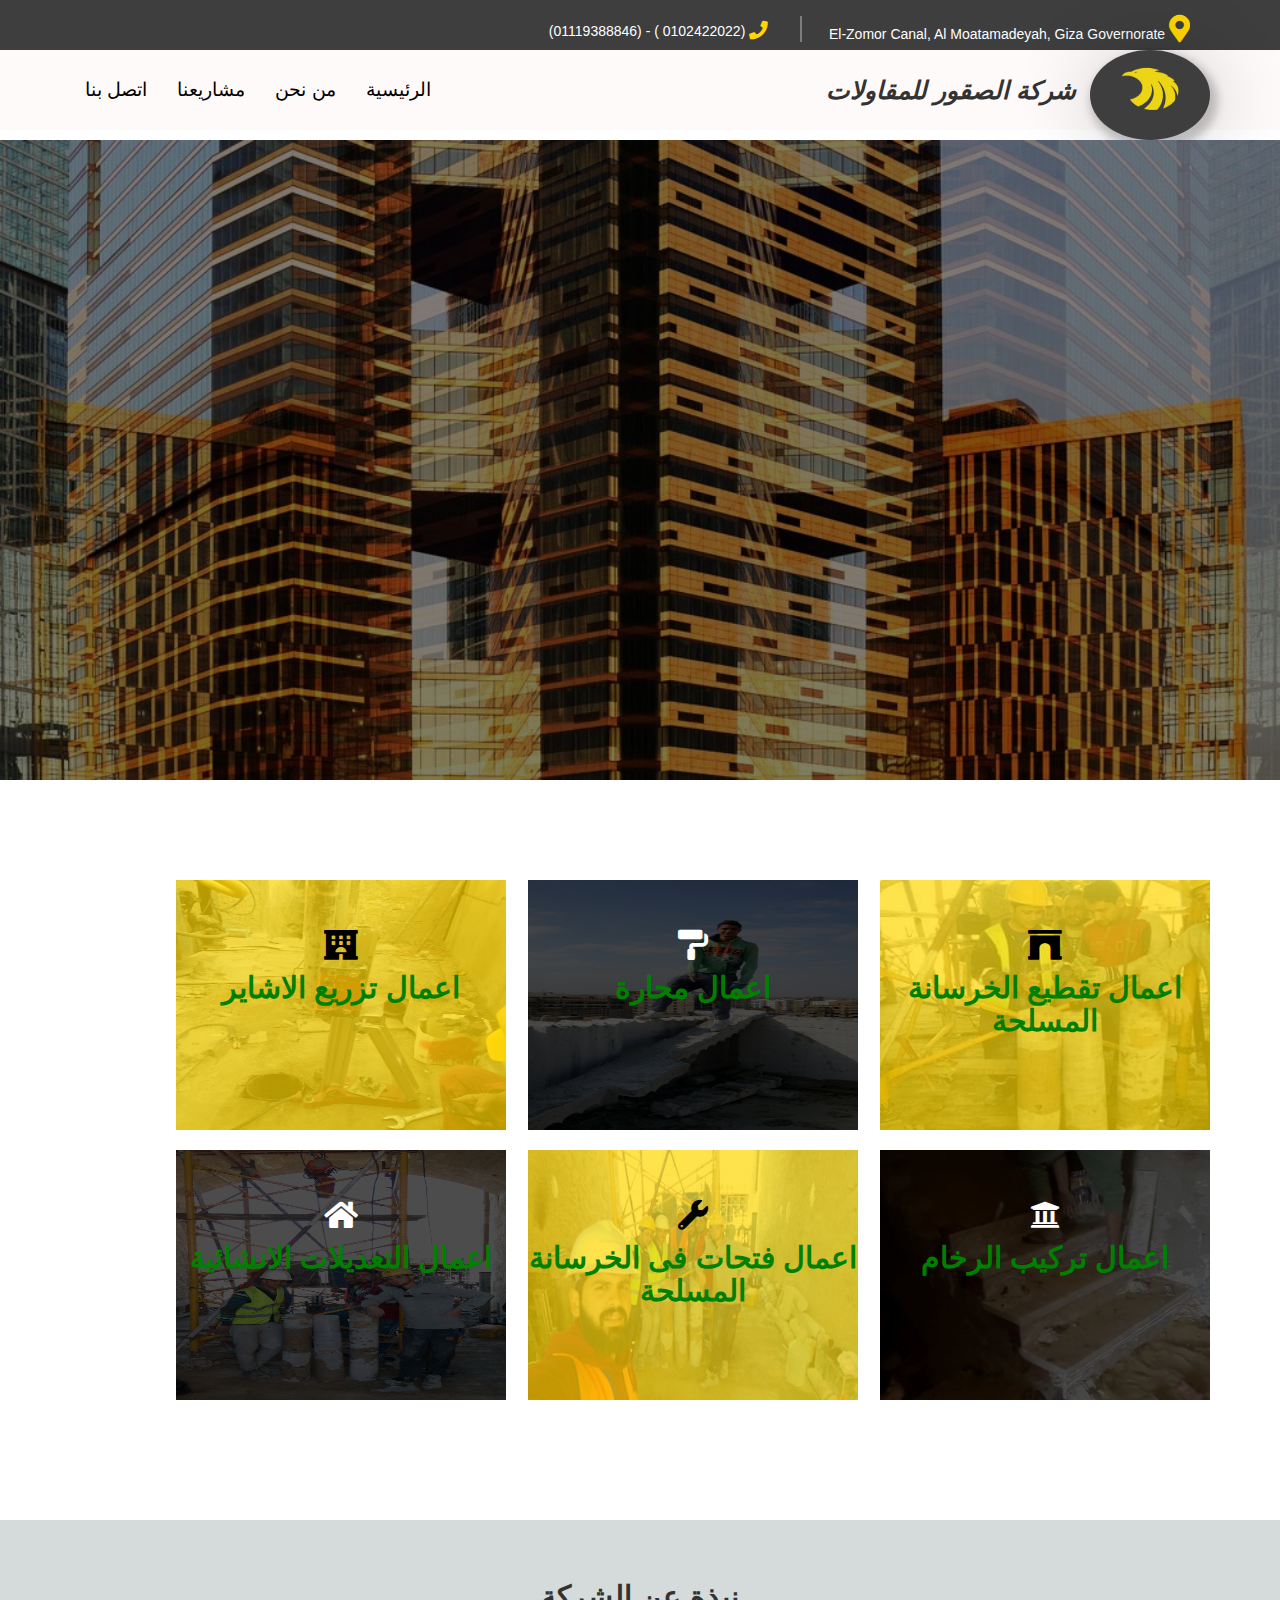
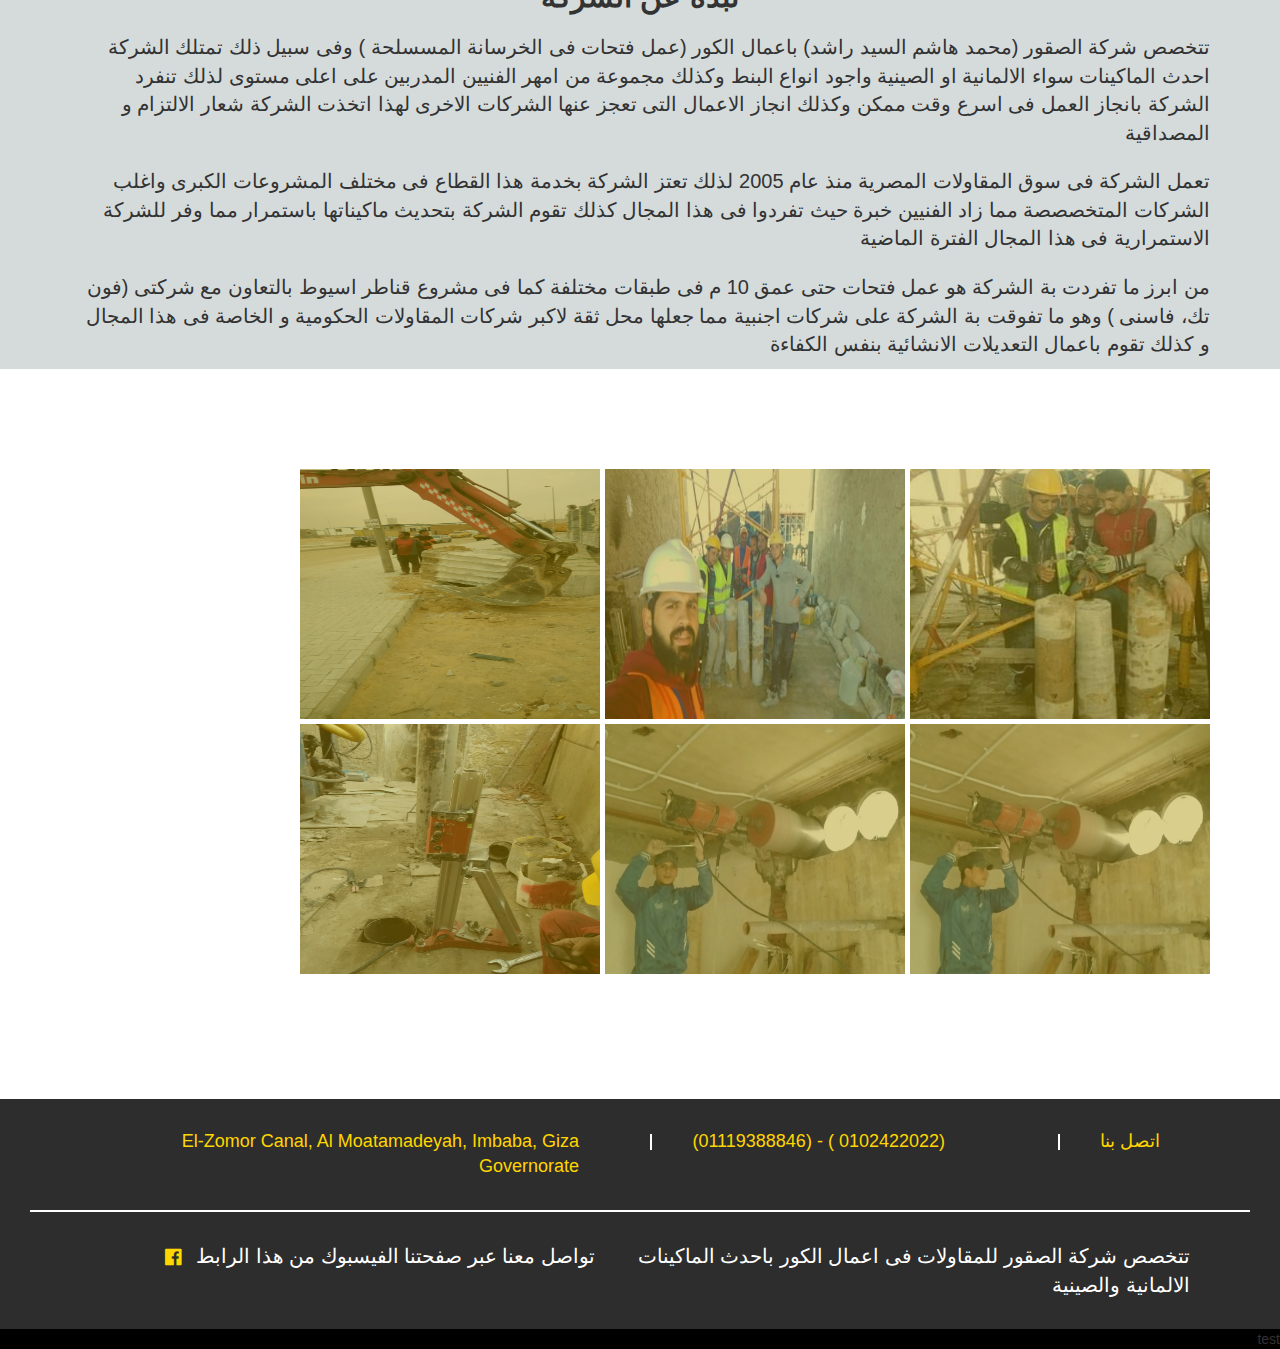
==== commit 8285f5c1: "no message" ====
--- a/index.html
+++ b/index.html
@@ -180,6 +180,7 @@
 <!--our projects-->
 	<div id="project" class="project">
 	<div class="container">
+	<div class="row">
 	<div class="flip-box col-xs-6">
 	  <div class="flip-box-inner">
 		<div class="flip-box-front">
@@ -239,7 +240,8 @@
 		</div>
 	<div class="flip-box-back"></div>
 	  </div>
-	  </div>	  
+	  </div>
+	</div>	  
 	   <br style="clear:both;">
 	</div>
 	</div>
--- a/css/stylea.css
+++ b/css/stylea.css
@@ -359,29 +359,32 @@
 }
 }
 @media (min-width:300px)  {
-.repair{margin-bottom:3px; margin-left:3px;}
 .repair img{
-	width:87px;
+	width:80px;
 	height:100px;
 }
+.repair{margin-bottom:6px;}
 .repair h6{font-size:11px;}
 .repair i{font-size:15px;}
-.over2{width:87px; padding-top:15px;}
-.over{width:87px; padding-top:15px;}
-}
-@media (min-width:340px) and (max-width:370px)
+.over2{width:80px; padding-top:15px;}
+.over{width:80px; padding-top:15px;}
+}
+@media (min-width:330px) and (max-width:350px)
 {
-.repair{margin-bottom:10px; }
+.repair{margin-bottom:3px;}
+.toprow{margin-right:30px;}
+}
+@media (min-width:351px) and (max-width:370px)
+{
+.repair{margin-bottom:5px;}
+.toprow{margin-right:30px;}
 }
 @media (min-width:371px) and (max-width:400px){
-.repair{margin-bottom:20px;}
+.repair{margin-bottom:15px;}
+.toprow{margin-right:30px;}
 }
 @media (min-width:401px){
-.repair{
-	margin-left:5px;
-	margin-bottom:8px;
-	margin-right:5px;
-	}
+.repair{margin-bottom:4px;}
 .repair img{
 	width:110px;
 	height:110px;
@@ -528,8 +531,8 @@
 }
 }
 @media (min-width:320px) and (max-width:766px){
-.history h2{font-size:25px; text-align:center}
-.history p{font-size:17px;}
+.history h2{font-size:18px; text-align:center}
+.history p{font-size:11px;}
 }
 @media (min-width:767px) and (max-width:991px){
 .history h2{font-size:30px; text-align:center;}
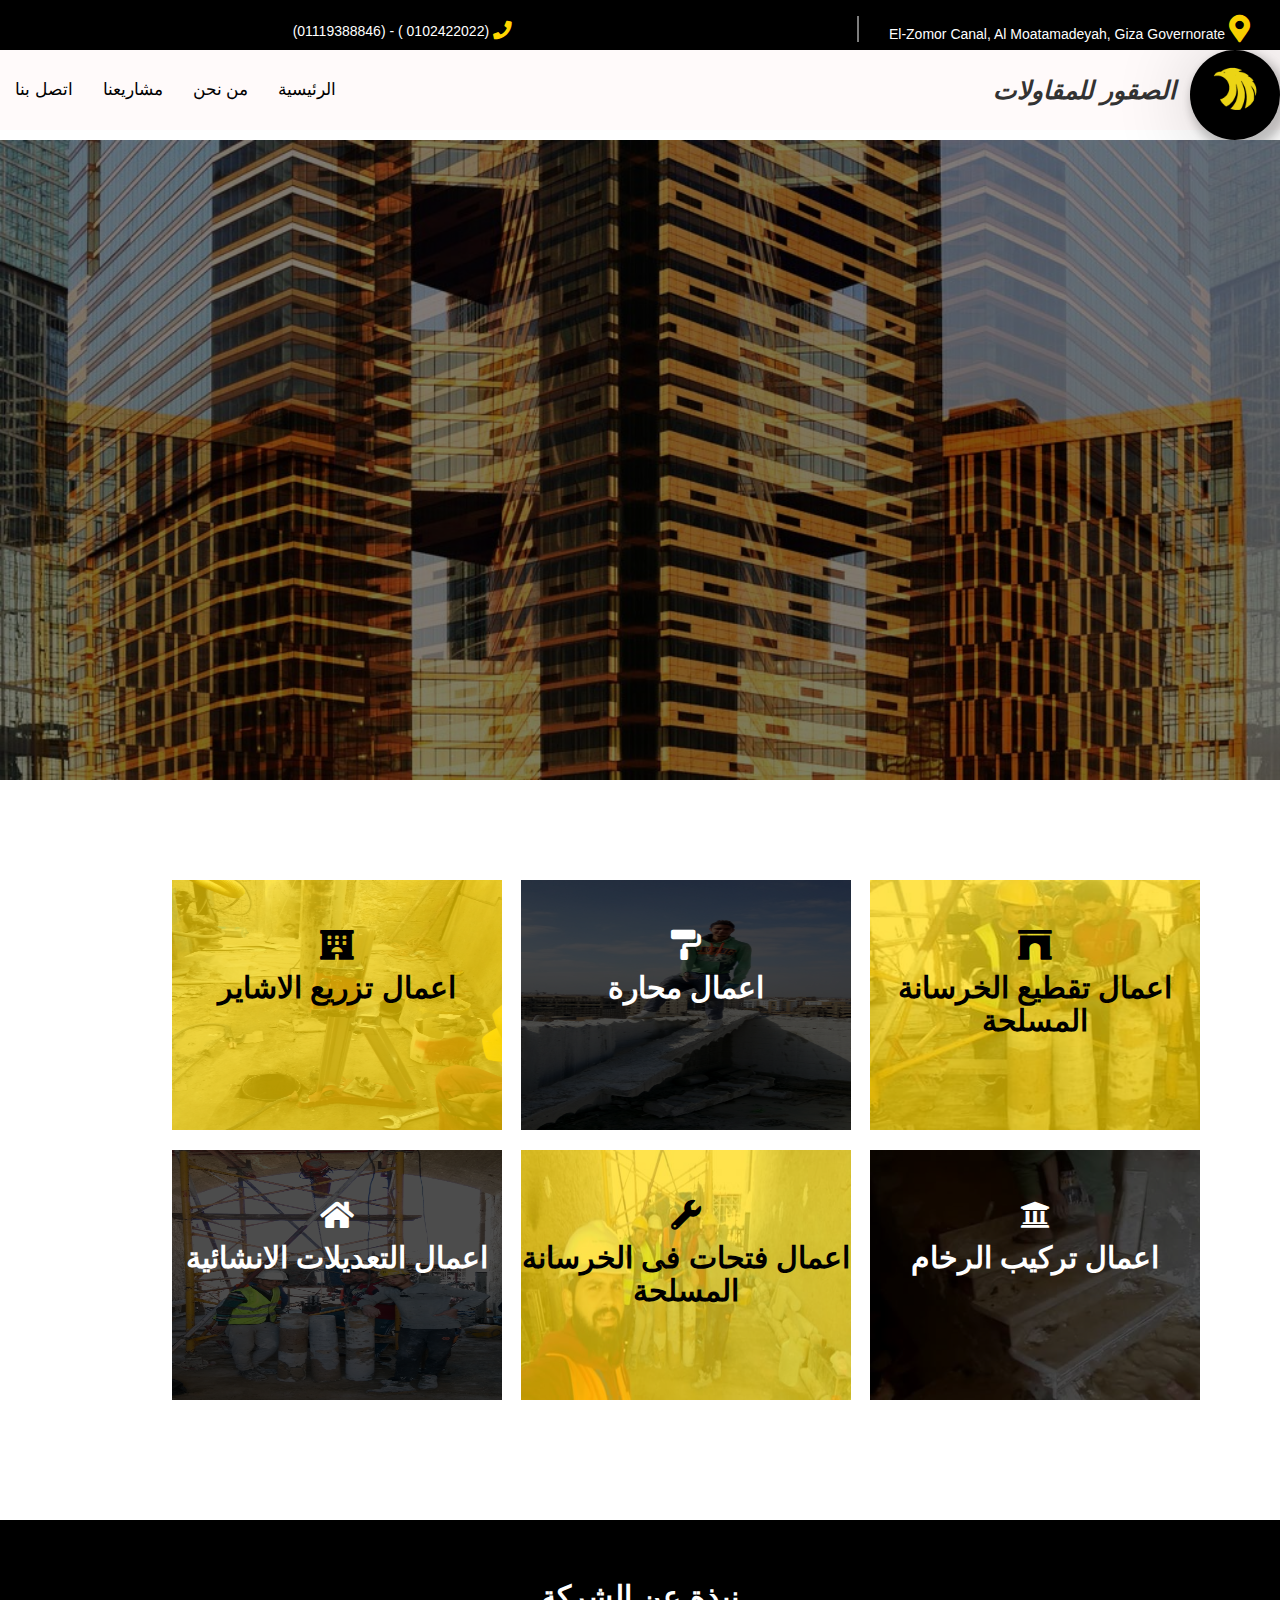
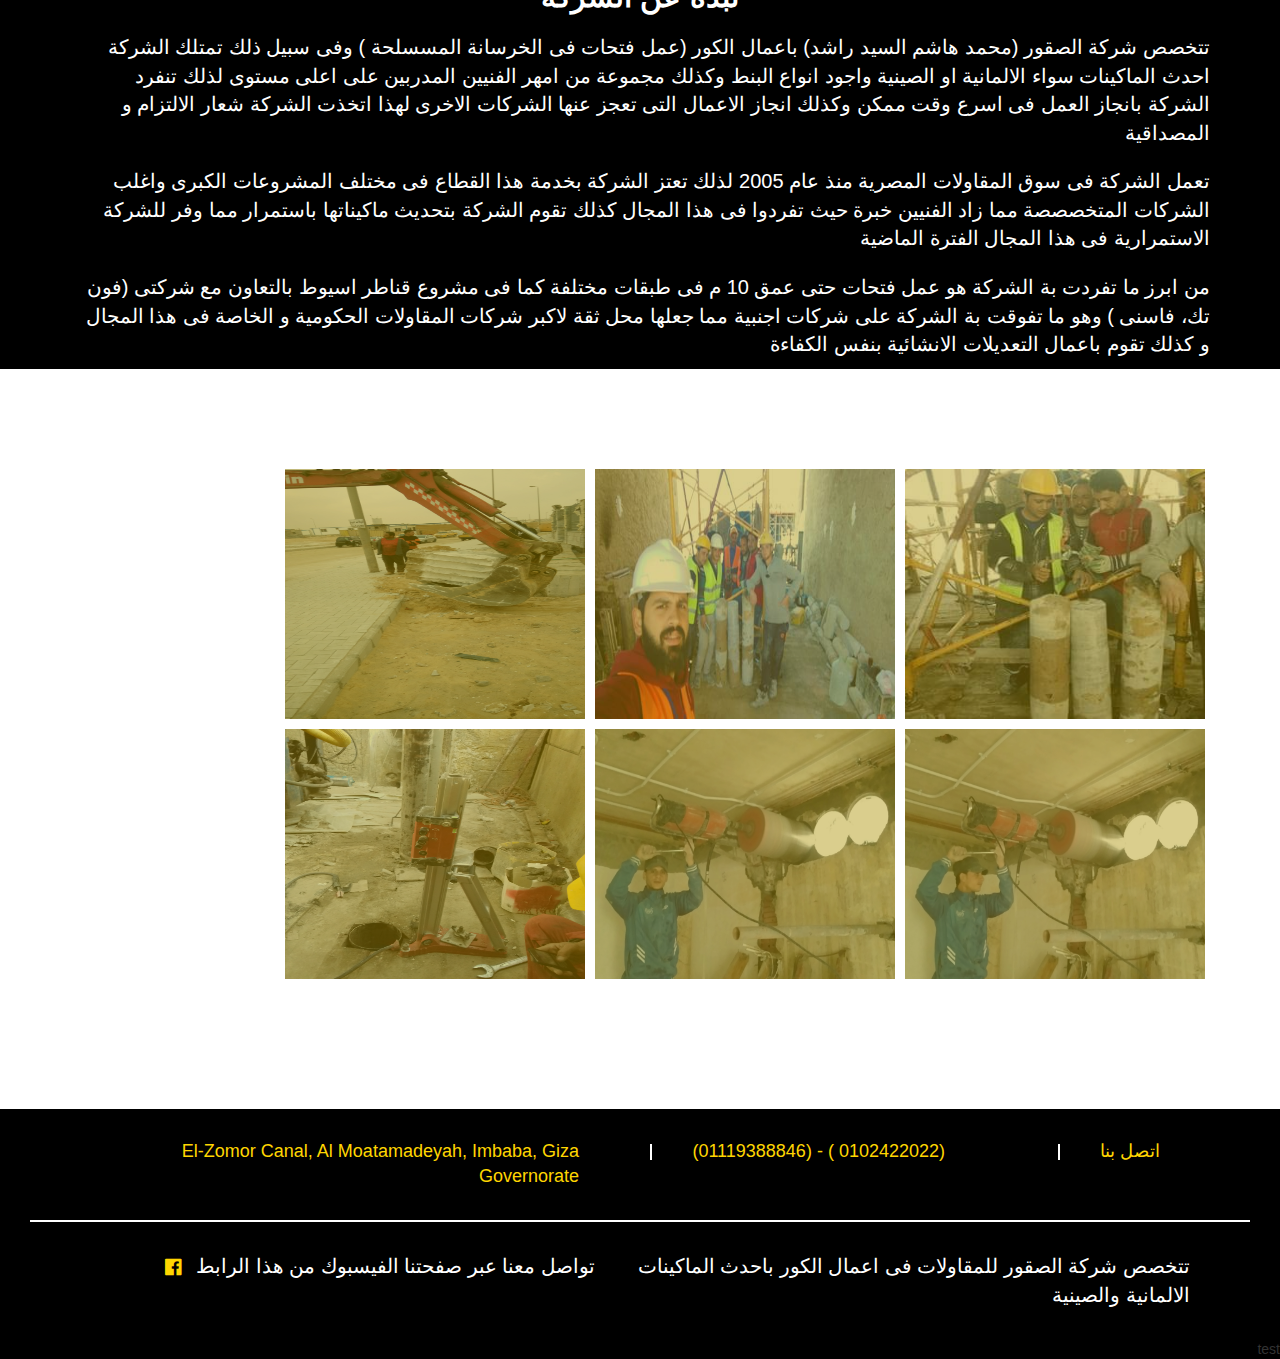
==== commit 3fddf31a: "no message" ====
--- a/index.html
+++ b/index.html
@@ -35,18 +35,15 @@
 <!-- end responsive mobile -->
 <!-- Start Navbar Locatio -->
 	<div class="above-nav  hidden-xs">
-  <div class="container">
-  <div class="row">
-  <div class="location">
+	<div class="row1">
+	<div class="location">
     <i class="fa fa-map-marker-alt fa-2x"></i>
 	<span class="loc"> <a href="https://goo.gl/maps/W58yayZzxZ72"  target="_blank">El-Zomor Canal, Al Moatamadeyah, Giza Governorate</a></span>
 		<p class="vl"></p>	
-
 	</div>
 	<div class="number">
-		<i class="fa fa-phone fa-lg"></i>
+	<i class="fa fa-phone fa-lg"></i>
 	<span class="num"> (0102422022 ) - (01119388846)  </span>
-	</div>
 	</div>
 	</div>
 	</div>
@@ -55,7 +52,7 @@
 	<nav class="navbar-default hidden-xs"  role="navigation" >
 	<div class=" navbar-header pull-right" >
 		<a> <img src="images/logo.png" > </a>
-			<i > شركة الصقور للمقاولات </i>
+			<i > الصقور للمقاولات </i>
 	</div>
 	<div class="navbar-left">
 	<ul class="nav navbar-nav navbar-right">
@@ -181,7 +178,7 @@
 	<div id="project" class="project">
 	<div class="container">
 	<div class="row">
-	<div class="flip-box col-xs-6">
+	<div class="flip-box ">
 	  <div class="flip-box-inner">
 		<div class="flip-box-front">
 		<img src="images/img15.png">
@@ -191,7 +188,7 @@
 		<div class="flip-box-back"></div>
 	  </div>
 	</div>
-	<div class="flip-box col-xs-6">
+	<div class="flip-box">
 	  <div class="flip-box-inner">
 		<div class="flip-box-front">
 		<img src="images/img14.png">
@@ -201,7 +198,7 @@
 		<div class="flip-box-back"> </div>	 
 		</div>
 	  </div>
-	<div class="flip-box col-xs-6">
+	<div class="flip-box">
 	  <div class="flip-box-inner">
 		<div class="flip-box-front">
 		<img src="images/i3.png">
@@ -211,7 +208,9 @@
 		<div class="flip-box-back"></div>
 	  </div>
 	</div>	
-	 <div class="flip-box col-xs-6">
+	</div>
+	<div class="row">
+	 <div class="flip-box">
 	  <div class="flip-box-inner">
 		<div class="flip-box-front">
 		<img src="images/img18.png">
@@ -221,7 +220,7 @@
 		<div class="flip-box-back"></div>
 		</div>	  
 		</div>	  
-	<div class="flip-box col-xs-6">
+	<div class="flip-box">
 	  <div class="flip-box-inner">
 		<div class="flip-box-front">
 		<img src="images/img17.png">
@@ -231,7 +230,7 @@
 		<div class="flip-box-back"></div>
 	  </div>
 	  </div>
-	  <div class="flip-box col-xs-6">
+	  <div class="flip-box">
 	  <div class="flip-box-inner">
 		<div class="flip-box-front">
 		<img src="images/i1.png">
--- a/css/stylea.css
+++ b/css/stylea.css
@@ -21,7 +21,7 @@
 }
 .dropdown-menu{
 		left:10px !important;
-		width:200px !important;
+		width:100px !important;
 		border-radius:0px !important;
 		top:98px;
 }
@@ -29,8 +29,7 @@
 		float:right !important;
 		font-size:20px;
 }
-.companyname{
-	float:right;}
+.companyname{float:right; padding-top:15px;}
 .companyname img{
 	background-color:#000;
 	border-radius:50%;
@@ -42,16 +41,17 @@
 	font-weight:bold;
 	}
 }
+@media (min-width:300px) and (max-width:399px){
+.dropdown-menu{top:40px;}
+
+}
 @media (min-width:400px) and (max-width:499px){
-.dropdown-menu{
-	width:100px !important;
-	top:48px;
-}
+.dropdown-menu{top:50px;}
 .companyname img{
 	width:60px;
 	height:50px;
 }
-.icon2{padding-top:10px;}
+.icon2{padding-top:20px; padding-left:20px;}
 .companyname i{font-size:18px;}
 .dropdown-menu li a{font-size:17px;}
 }
@@ -69,38 +69,39 @@
 	color:#000 !important;
 	}
 }
-@media (min-width:200px) and (max-width:300px){
-.dropdown-menu{width:50px !important;}
+@media (min-width:600px) and (max-width:700px){
+.dropdown-menu{width:50px !important; top:85px;}
 .dropdown-menu li a{
 	font-size:14px;
 	color:#000 !important;
 	}
+.icon2{padding-top:40px; padding-left:20px;}
 }
 /* end responsive mobile */
 /*start above-navrt */
 @media (min-width:768px) {
 .above-nav{
-	background-color:#3e3e3e;
+	background-color:#000;
 	height:50px;
-	padding-right:70px;
 }
 .above-nav i{
 	color:#ffd600;
 	padding-top:15px
 }
-.row{
+.row1{
 	overflow:hidden;
 	width:100%;
 }
 .location{
 	float:right;
-	width:37%
+	width:60%;
+	padding-right:30px;
 }
 .vl{	
 	display:inline;
 	border-left:2px solid #7d7d7d;
 	padding-top:10px;
-	padding-right:27px;
+	padding-right:30px;
 }
 .number{
 	float:right;
@@ -110,38 +111,17 @@
 .num{color:#fff;}
 .loc a{color:#fff;}
 }
-/*done*/
-@media (min-width:768px) and (max-width:991px){
-.above-nav {	padding-right:0px;}
-.above-nav i {padding-top:15px}
-.location{
-	float:right;
-	width:57%
-}
-.number{
-	float:right;
-	width:35%;
-}
-.number i{padding-top:25px;}
-.vl{		
-	padding-top:10px;
-	padding-right:20px;
-}
-}
-@media (min-width:992px) and (max-width:1199px){
-.above-nav {padding-right:0px;}
-.above-nav i {padding-top:15px}
-.location {width:43%}
-.number {width:28%;}
-.number i{
-	padding-top:25px;
-	margin-right:30px;
-}
-.vl{		
-	padding-top:10px;
-	padding-right:30px;
-}
-}
+@media (min-width:801px) and (max-width:880px){
+.navbar-default{padding-right:10px;}
+.location {width:53%}
+.number {width:35%;}
+.vl{padding-top:10px; padding-right:30px;}
+}
+@media (min-width:881px) and (max-width:1000px){
+.location {width:50%}
+.number {width:30%;}
+}
+
 /*end above navbar */
 /*start second navbar*/
 @media (min-width:768px){
@@ -151,24 +131,22 @@
 	 margin:0;
     width: 100%;
 	background-color:#FFFAFA;
-	padding-right:70px !important;
 }
 nav i{
 	font-size:25px; 
 	font-weight:bold;
 }
 .navbar-default img{
-	width:120px;
+	width:90px;
 	height:90px;
-	background-color:#3e3e3e;
+	background-color:#000;
 	border-radius:50%;
 	margin-left:10px;
 	box-shadow: 4px 6px 8px 4px rgba(0, 0, 0, 0.2), 4px 6px 80px 4px rgba(0, 0, 0, 0.19);
 }
-.navbar-left{padding-left:70px !important;}
 .nav li {	 
 	padding-top:15px;
-	font-size:19px;
+	font-size:17px;
 	color:#000 !important;
 }
 .nav li a{color:#000 !important;}
@@ -177,7 +155,6 @@
 	position:fixed !important;
 	z-index:999;
 	margin-left:0;
-	padding-left:60px;
 	padding-top:0;
 	animation: smoothScroll 1s forwards;
 }
@@ -191,13 +168,10 @@
 }
 }
 @media (min-width:992px) and (max-width:1200px){
-.navbar-default{
-	padding-right:40px !important;
-}
+
 .navbar-default img{
 	width:100px;
 	height:80px;
-	background-color:#fff;
 	border-radius:50%;
 	margin-left:10px;
 	box-shadow: 4px 6px 8px 4px rgba(0, 0, 0, 0.2), 4px 6px 80px 4px rgba(0, 0, 0, 0.19);
@@ -205,27 +179,6 @@
 .navbar-left{
 	padding-left:50px!important;
 }
-}
-@media (min-width:768px) and (max-width:1004px){
-.navbar-default{
-	padding-right:20px !important;
-}
-.navbar-default i{
-	font-size:20px; 
-}
-.navbar-default img{
-	width:90px;
-	height:90px;
-	background-color:red;	
-}
-}
-@media (min-width:768px) and (max-width:800px){
-.navbar-default img{background-color:blue;}
-.navbar-header{width:50% }
-.navbar-default{height:80px !important;}
-.navbar-left{padding-left:70px;}
-.nav li{font-size:14px;}
-nav.shrink{height:70px !important;}
 }
 /*end second navbar */
 /*start carousel caption */
@@ -302,14 +255,13 @@
 		transform: translateX(-30px)
 		}
 }
-
 /*end carousel control */
 /*start our services */	
 @media (min-width:200px){
 .services{margin-top:100px;}
 .toprow img{
 	width:120px;
-	height:200px;
+	height:120px;
 }
 .toprow{overflow:hidden;}
 .repair{
@@ -358,33 +310,43 @@
 	font-size:20px;
 }
 }
-@media (min-width:300px)  {
+@media (min-width:320px)  {
 .repair img{
 	width:80px;
-	height:100px;
-}
-.repair{margin-bottom:6px;}
+	height:80px;
+}
+.repair{margin-bottom:8px;}
 .repair h6{font-size:11px;}
 .repair i{font-size:15px;}
 .over2{width:80px; padding-top:15px;}
 .over{width:80px; padding-top:15px;}
 }
-@media (min-width:330px) and (max-width:350px)
+@media (min-width:330px) and (max-width:340px)
 {
 .repair{margin-bottom:3px;}
 .toprow{margin-right:30px;}
 }
-@media (min-width:351px) and (max-width:370px)
+@media (min-width:341px) and (max-width:350px)
 {
 .repair{margin-bottom:5px;}
 .toprow{margin-right:30px;}
 }
+@media (min-width:351px) and (max-width:360px)
+{
+.repair{margin-bottom:8px;}
+.toprow{margin-right:30px;}
+}
+@media (min-width:361px) and (max-width:370px)
+{
+.repair{margin-bottom:10px;}
+.toprow{margin-right:30px;}
+}
 @media (min-width:371px) and (max-width:400px){
 .repair{margin-bottom:15px;}
 .toprow{margin-right:30px;}
 }
 @media (min-width:401px){
-.repair{margin-bottom:4px;}
+.repair{margin-bottom:2px;}
 .repair img{
 	width:110px;
 	height:110px;
@@ -394,22 +356,27 @@
 .over2{width:110px;}
 .over{width:110px;}
 }
-@media (min-width:430px) and (max-width:490px){
-.repair{ margin-bottom:20px;}
-}
-@media (min-width:491px) and (max-width:500px){
-.repair{
-	margin-left:5px;
-	margin-bottom:8px;
-	}
+@media (min-width:420px) and (max-width:429px){
+.repair{ margin-bottom:10px;}
+}
+@media (min-width:430px) and (max-width:450px){
+.repair{ margin-bottom:5px;}
+.toprow{margin-right:20px;}
+}
+@media (min-width:451px){
+.repair{margin-bottom:8px;}
 .repair img{
-	width:130px;
-	height:130px;
+	width:120px;
+	height:120px;
 	}
 .repair h6{font-size:15px; font-weight:bold}
 .repair i{font-size:15px}
-.over2{width:130px;}
-.over{width:130px;}
+.over2{width:120px;}
+.over{width:120px;}
+}
+@media (min-width:480px) and (max-width:500px){
+.repair{ margin-bottom:3px;}
+.toprow{margin-right:20px;}
 }
 @media (min-width:501px){
 .repair{
@@ -446,15 +413,13 @@
 .repair{margin-bottom:20px}
 }
 @media (min-width:631px) {
-.repair {
-	margin-left:5px;
-	margin-bottom:10px;
-	}
+.repair {margin-bottom:10px;}
+.toprow{margin-right:10px;}
 .repair img{
 	width:170px;
 	height:170px;
 	}
-.repair h6{font-weight:bold; color:blue; font-size:18px;}
+.repair h6{font-weight:bold;font-size:18px;}
 .repair i{font-size:20px;}
 .over2{width:170px; padding-top:40px;}
 .over{width:170px; padding-top:40px;}
@@ -469,7 +434,7 @@
 	margin-bottom:10px;
 }
 .repair i{font-size:25px;}
-.repair h6{font-weight:bold; color:green; font-size:20px;}
+.repair h6{font-weight:bold;  font-size:20px;}
 
 .over2{width:200px; padding-top:40px;}
 .over{width:200px; padding-top:40px}
@@ -477,7 +442,7 @@
 @media (min-width:750px) and (max-width:800px){
 .repair{margin-bottom:20px;}
 }
-@media (min-width:800px) and (max-width:980px){
+@media (min-width:801px) and (max-width:980px){
 .repair{margin-bottom:30px;}
 }
 @media (min-width:981px) and (max-width:991px){
@@ -518,25 +483,30 @@
 @media (min-width:200px){
 .history{
 	margin-top:100px;
-	background-color:#D5DBDB;
+	background-color:#000;
 }
 .history h2{
-	
+	color:#fff;
 	padding-top:40px;
 	font-weight:bold;
 }
 .history p{
 	font-size:10px;
 	margin-top:20px;
-}
-}
-@media (min-width:320px) and (max-width:766px){
+	color:#fff;
+}
+}
+@media (min-width:320px) and (max-width:600px){
 .history h2{font-size:18px; text-align:center}
 .history p{font-size:11px;}
 }
-@media (min-width:767px) and (max-width:991px){
+@media (min-width:601px) and (max-width:700px){
+.history h2{font-size:25px; text-align:center}
+.history p{font-size:16px;}
+}
+@media (min-width:701px) and (max-width:991px){
 .history h2{font-size:30px; text-align:center;}
-.history p{font-size:20px;}
+.history p{font-size:20px; padding-right:30px;}
 }
 @media (min-width:992px){
 .history h2{font-size:30px; text-align:center;}
@@ -602,36 +572,39 @@
 }
 } 
 @media (min-width:320px) and (max-width:400px){
+.row{padding-right:5px;}
 .flip-box {
-	width: 130px;
-	margin-left:5px;
-	margin-bottom:5px;
-}
-.flip-box img{width:130px; height:100px;}
-.flip-box-inner {width:120px; height:100px;}
-.flip-box-front, .flip-box-back {width:130px; height:100px;}
-.flip-box-front {width:130px; height:100px;}
-.over3{width:130px; height:100px;}
-.over4{width:130px; height:100px;}
+	width: 100px;
+	margin-left:2px;
+	margin-bottom:2px;
+}
+.flip-box img{width:100px; height:100px;}
+.flip-box-inner {width:100px; height:100px;}
+.flip-box-front, .flip-box-back {width:100px; height:100px;}
+.flip-box-front {width:100px; height:100px;}
+.over3{width:100px; height:100px;}
+.over4{width:100px; height:100px;}
 } 
 @media (min-width:401px) and (max-width:519px){
 .flip-box {
-	width: 110px;
+	width: 120px;
 	margin-left:5px;
 	margin-bottom:5px;
 }
-.flip-box img{width:110px; height:100px;}
-.flip-box-inner {width:110px; height:100px;}
-.flip-box-front, .flip-box-back {width:110px; height:100px;}
-.flip-box-front {width:110px; height:100px;}
-.over3{width:110px; height:100px;}
-.over4{width:110px; height:100px;}
+.row{margin-right:20px;}
+.flip-box img{width:120px; height:120px;}
+.flip-box-inner {width:120px; height:120px;}
+.flip-box-front, .flip-box-back {width:120px; height:120px;}
+.flip-box-front {width:120px; height:120px;}
+.over3{width:120px; height:120px;}
+.over4{width:120px; height:120px;}
 } 
 @media (min-width:430px) and (max-width:519px){
 .top{margin-right:30px;}
 .bottom{margin-right:30px;}
 }
 @media (min-width:520px) and (max-width:600px){
+.row{margin-right:10px;}
 .flip-box {
 	width: 150px;
 	margin-left:5px;
@@ -645,6 +618,7 @@
 .over4{width:150px; height:150px;}
 } 
 @media (min-width:601px) and (max-width:700px){
+.row{margin-right:10px;}
 .flip-box {
 	width: 180px;
 	margin-left:5px;
@@ -658,6 +632,7 @@
 .over4{width:180px; height:180px;}
 } 
 @media (min-width:701px) and (max-width:980px){
+.row{padding-right:40px;}
 .flip-box {
 	width: 200px;
 	margin-left:5px;
@@ -670,11 +645,12 @@
 .over3{width:200px; height:200px;}
 .over4{width:200px; height:200px;}
 }  
-@media (min-width:981px) and (max-width:1200px){
+@media (min-width:981px) and (max-width:1000px){
+.row{padding-right:30px;}
 .flip-box {
 	width: 230px;
-	margin-left:5px;
-	margin-bottom:5px;
+	margin-left:10px;
+	margin-bottom:10px;
 }
 .flip-box img{width:230px; height:230px;}
 .flip-box-inner {width:230px; height:230px;}
@@ -682,14 +658,13 @@
 .flip-box-front {width:230px; height:230px;}
 .over3{width:230px; height:230px;}
 .over4{width:230px; height:230px;}
-} 
-@media (min-width:1201px) {
-.top{margin-right:50px;}
-.bottom{margin-right:50px;}
+}
+@media (min-width:1001px) {
+.row{padding-right:20px;}
 .flip-box {
 	width: 300px;
-	margin-left:5px;
-	margin-bottom:5px;
+	margin-left:10px;
+	margin-bottom:10px;
 }
 .flip-box img{width:300px; height:250px;}
 .flip-box-inner {width:300px; height:250px;}
@@ -715,7 +690,6 @@
 	padding-bottom:40px;
 	padding-top:10px;
 }
-
 }
 @media (min-width:300px) and (max-width:599px){
 .working{
@@ -788,7 +762,7 @@
 
 /*start our contact*/
 .footer{
-	background-color:#2d2d2d;
+	background-color:#000;
 }
 .contactus{
 	overflow:hidden;
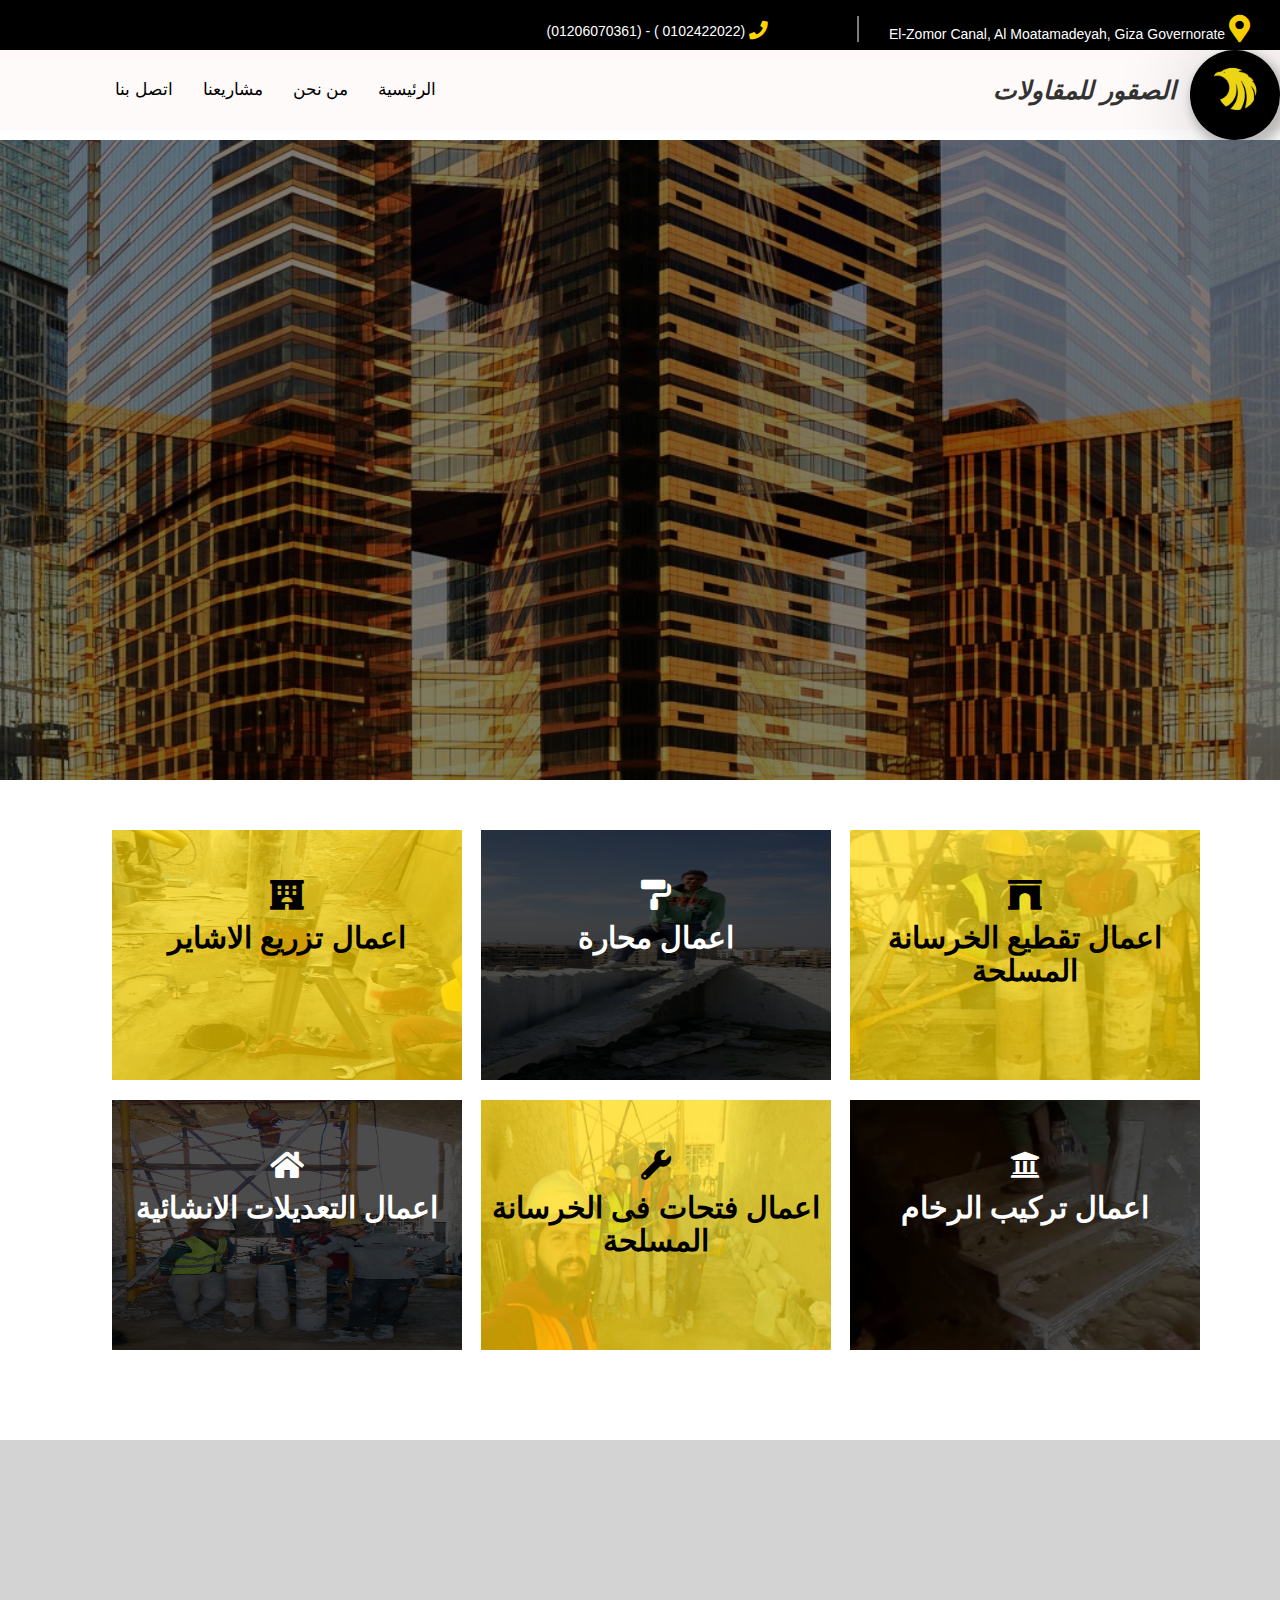
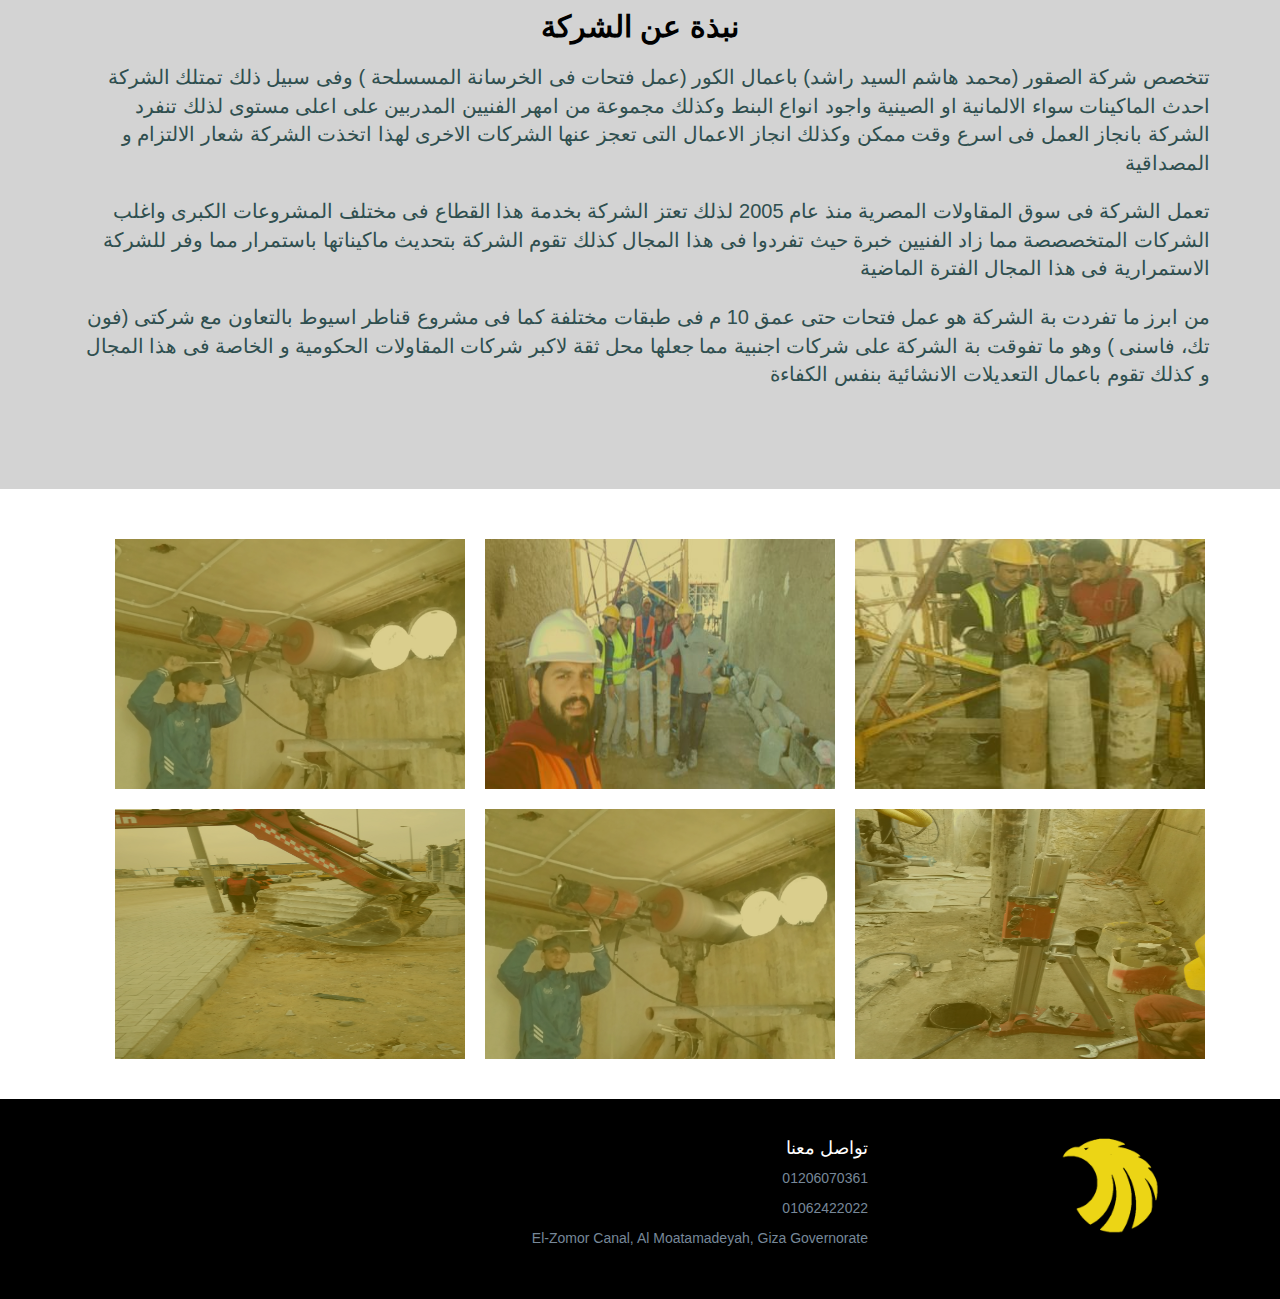
==== commit 841f043d: "a" ====
--- a/index.html
+++ b/index.html
@@ -20,16 +20,15 @@
 	  </a>
 	  <ul class="dropdown-menu">
           <li><a href="#">الرئيسية</a></li>
-          <li><a href="#">من نحن </a></li>
-          <li><a href="#">مشاريعنا</a></li>
-		    <li><a href="#">اتصل بنا</a></li>
+          <li><a href="#history">من نحن </a></li>
+          <li><a href="#project">مشاريعنا</a></li>
+		    <li><a href="#contact">اتصل بنا</a></li>
         </ul>
 		<div class="companyname" style="display:inline-block;">
 		<a> <img src="images/logo.png" width="100px" height="50px"> </a>
 			<i > الصقور للمقاولات </i>
 		</div>
-		</div>
-		
+		</div>        		
 	</div>
 </nav>
 <!-- end responsive mobile -->
@@ -43,7 +42,7 @@
 	</div>
 	<div class="number">
 	<i class="fa fa-phone fa-lg"></i>
-	<span class="num"> (0102422022 ) - (01119388846)  </span>
+	<span class="num"> (0102422022 ) - (01206070361)  </span>
 	</div>
 	</div>
 	</div>
@@ -56,9 +55,9 @@
 	</div>
 	<div class="navbar-left">
 	<ul class="nav navbar-nav navbar-right">
-		<li> <a href="#">اتصل بنا </a> </li>
-		<li> <a href="#"> مشاريعنا </a> </li>
-		<li> <a href="#"> من نحن </a></li>
+		<li> <a href="#contact">اتصل بنا </a> </li>
+		<li> <a href="#project"> مشاريعنا </a> </li>
+		<li> <a href="#history"> من نحن </a></li>
 		<li> <a href="#"> الرئيسية </a> </li>
 	</ul>	
 	</div>
@@ -157,10 +156,10 @@
 		</div>
 <!--end our services-->
 <!--strat  our history-->
-		<div class="history">
+		<div id="history" class="history">
 		<div class="container">
 		<h2>نبذة عن الشركة </h2>
-		
+        <div class=pargraph>	
 		<p>تتخصص شركة الصقور (محمد هاشم السيد راشد) باعمال الكور (عمل فتحات فى الخرسانة المسسلحة ) وفى سبيل ذلك تمتلك الشركة احدث الماكينات سواء الالمانية او الصينية واجود انواع البنط وكذلك مجموعة من امهر الفنيين المدربين على اعلى مستوى لذلك تنفرد الشركة بانجاز العمل فى اسرع وقت ممكن وكذلك انجاز الاعمال التى تعجز عنها الشركات الاخرى لهذا اتخذت الشركة شعار الالتزام و المصداقية 
 		</p>
 		<p>
@@ -169,6 +168,7 @@
 		<p>
 		من ابرز ما تفردت بة الشركة هو عمل فتحات حتى عمق 10 م فى طبقات مختلفة كما فى مشروع قناطر اسيوط بالتعاون مع شركتى (فون تك، فاسنى ) وهو ما تفوقت بة الشركة على شركات اجنبية مما جعلها محل ثقة لاكبر شركات المقاولات الحكومية و الخاصة فى هذا المجال و كذلك تقوم باعمال التعديلات الانشائية بنفس الكفاءة
 		</p>
+        </div>
 		
 		</div>
 		</div>
@@ -185,7 +185,11 @@
 		<div class="over3"></div>
 		<div class="over4"></div>
 		</div>
-		<div class="flip-box-back"></div>
+		<div class="flip-box-back">
+          <img src="images/img15.png">
+		<div class="over3"></div>
+		<div class="over4"></div>
+          </div>
 	  </div>
 	</div>
 	<div class="flip-box">
@@ -195,17 +199,25 @@
 		<div class="over3"></div>
 		<div class="over4"></div>
 		</div>
-		<div class="flip-box-back"> </div>	 
+		<div class="flip-box-back">
+            <img src="images/img14.png">
+		<div class="over3"></div>
+		<div class="over4"></div>        
+          </div>	 
 		</div>
 	  </div>
 	<div class="flip-box">
 	  <div class="flip-box-inner">
 		<div class="flip-box-front">
-		<img src="images/i3.png">
+		<img src="images/img18.png">
 			<div class="over3"></div>
 			<div class="over4"></div>
 		</div>
-		<div class="flip-box-back"></div>
+		<div class="flip-box-back">
+          <img src="images/img18.png">
+			<div class="over3"></div>
+			<div class="over4"></div> 
+          </div>
 	  </div>
 	</div>	
 	</div>
@@ -213,11 +225,15 @@
 	 <div class="flip-box">
 	  <div class="flip-box-inner">
 		<div class="flip-box-front">
-		<img src="images/img18.png">
-		<div class="over3"></div>
-		<div class="over4"></div>
-		</div>
-		<div class="flip-box-back"></div>
+		<img src="images/i1.png">
+		<div class="over3"></div>
+		<div class="over4"></div>
+		</div>
+		<div class="flip-box-back">
+          <img src="images/i1.png">
+		<div class="over3"></div>
+		<div class="over4"></div>         
+          </div>
 		</div>	  
 		</div>	  
 	<div class="flip-box">
@@ -227,17 +243,25 @@
 		<div class="over3"></div>
 		<div class="over4"></div>
 		</div>
-		<div class="flip-box-back"></div>
+		<div class="flip-box-back">
+        <img src="images/img17.png">
+		<div class="over3"></div>
+		<div class="over4"></div>
+          </div>
 	  </div>
 	  </div>
 	  <div class="flip-box">
 	  <div class="flip-box-inner">
 		<div class="flip-box-front">
-		<img src="images/i1.png">
+		<img src="images/i3.png">
 		<div class="over3"></div>
 	<div class="over4"></div>
 		</div>
-	<div class="flip-box-back"></div>
+	<div class="flip-box-back">
+          <img src="images/i3.png">
+		<div class="over3"></div>
+	<div class="over4"></div>
+        </div>
 	  </div>
 	  </div>
 	</div>	  
@@ -245,71 +269,27 @@
 	</div>
 	</div>
 	
-<!--our projects-->
-<!--our working-->
-	<div class="working hidden">
-		<div class="container">
-		<h2>   بعض اعمالنا </h2>
-		<div class="contentworking">
-			<ul>
-			<li>اعمال كور بمبانى الكيان العسكرى </li>
-			<li> اعمال كور فى فندق اللسان برأس البر  </li>
-			<li> اعمال كور بالمستشفى العسكرى بالاسماعيلية </li>
-			<li> اعمال كور بمشروع الصرف الصحى فى الفيوم</li>
-			<li> اعمال كور بالقرية الذكية بطريق مصر اسكندرية</li>
-			<li>اعمال كور بمشروع المراسى بسيدى عبد الرحمن</li>
-		</ul>
-		</div>
-
-		<br class="clear:both">
-		</div>
-	</div>
-<!--end our working-->
-<!--end our images-->
-	<div class="show hidden">
-	<div class="container">
-	<div class="showimage">
-	<img src="images/i7.png" width="350px" height="400px;">
-	<div class="over5"></div>
-	</div>
-	<div class="showimage">
-	<img src="images/i8.png" width="350px" height="400px;">
-	<div class="over5"></div>
-	</div>
-	<div class="showimage2">
-	<img src="images/i6.png" width="350px" height="400px;">
-	<div class="over5"></div>
-	</div>
-	</div>
-	</div>
-<!--end our images-->
+<!--end our projects-->
 
 <!--start our contact us-->
 	<div class="footer ">
-	<div class="contactus">
-		<div class="contactus1">
-		<span class="content1">اتصل بنا</span>
-		<span class="vl2"> </span>
-	</div>
-	<div class="contactphone">
-	<span class="content2">(0102422022 ) - (01119388846) </span>
-			<span class="vl2"> </span>
-	</div>
-	<div class="contactus2">
-		<a href="https://goo.gl/maps/W58yayZzxZ72"  target="_blank">El-Zomor Canal, Al Moatamadeyah, Imbaba, Giza Governorate </a>
-	</div>
-	</div>
-	<div class="contactbottom">
-	<div class="contact1" >
-	<span>تتخصص شركة الصقور للمقاولات فى اعمال الكور باحدث الماكينات الالمانية والصينية </span>
-	</div>
-	
-	<div class="contact2">
-	<span><a href="#">تواصل معنا عبر صفحتنا الفيسبوك من هذا الرابط </a> </span>
-	<a><i class="fab fa-facebook fa-lg"></i></a>	</div>
-	
-	</div>
-	<div class="copyright"> test</div>
+	<div class="container">
+        <div class="contact">
+            <div class="brand">
+                <img src="images/logo.png">
+            </div>
+            <div class="phonenumber">
+            <h4>تواصل معنا</h4>
+            <p>01206070361</p>
+            <p>01062422022</p>
+             <span> <a href="https://goo.gl/maps/W58yayZzxZ72"  target="_blank">El-Zomor Canal, Al Moatamadeyah, Giza Governorate</a></span>
+
+            </div>
+            <div class="ourlocation">
+            </div>
+        </div>
+        
+        </div>
 	</div>
 	
 <!--end our contact us-->
--- a/css/stylea.css
+++ b/css/stylea.css
@@ -1,7 +1,5 @@
 /*start our basics */
-html, body
-{
-}
+
 body{
 	font-family: Arial, Helvetica, sans-serif;
 }
@@ -94,7 +92,7 @@
 }
 .location{
 	float:right;
-	width:60%;
+	width:35%;
 	padding-right:30px;
 }
 .vl{	
@@ -111,13 +109,29 @@
 .num{color:#fff;}
 .loc a{color:#fff;}
 }
+@media (min-width:768px) and (max-width:800px){
+.location {width:60%}
+.number {width:30%;}
+}
 @media (min-width:801px) and (max-width:880px){
 .navbar-default{padding-right:10px;}
-.location {width:53%}
+.location {width:60%}
 .number {width:35%;}
 .vl{padding-top:10px; padding-right:30px;}
 }
-@media (min-width:881px) and (max-width:1000px){
+@media (min-width:881px) and (max-width:1001px){
+.location {width:50%}
+.number {width:30%;}
+}
+@media (min-width:1000px) and (max-width:1300px){
+.location {width:40%}
+.number {width:30%;}
+}
+@media (min-width:1301px){
+.location {width:35%}
+.number {width:20%;}
+}
+@media (min-width:1001px) and (max-width:1100px){
 .location {width:50%}
 .number {width:30%;}
 }
@@ -144,6 +158,7 @@
 	margin-left:10px;
 	box-shadow: 4px 6px 8px 4px rgba(0, 0, 0, 0.2), 4px 6px 80px 4px rgba(0, 0, 0, 0.19);
 }
+.navbar-left ul{ padding-left: 100px;}
 .nav li {	 
 	padding-top:15px;
 	font-size:17px;
@@ -176,9 +191,7 @@
 	margin-left:10px;
 	box-shadow: 4px 6px 8px 4px rgba(0, 0, 0, 0.2), 4px 6px 80px 4px rgba(0, 0, 0, 0.19);
 }
-.navbar-left{
-	padding-left:50px!important;
-}
+.navbar-left{padding-left:50px!important;}
 }
 /*end second navbar */
 /*start carousel caption */
@@ -191,14 +204,8 @@
 	opacity:1;
 	background-color:rgba(0, 0, 0, 0.5);
 }
-.carousel-caption{
- }
-.carousel-caption h1{
-	color:#fff;	
-	}
-.carousel-caption p{
-	color:#fff;
-}
+.carousel-caption h1{color:#fff;}
+.carousel-caption p{color:#fff;}
 /*end carousel caption*/
 /*start carousel indicators */
 .carousel-indicators .active   {
@@ -258,7 +265,7 @@
 /*end carousel control */
 /*start our services */	
 @media (min-width:200px){
-.services{margin-top:100px;}
+.services{margin-top: 50px; }
 .toprow img{
 	width:120px;
 	height:120px;
@@ -468,32 +475,30 @@
 .over{width:270px; padding-top:50px;}
 }
 @media (min-width:1200px) {
-.repair img{width:330px; height:250px;}
+.repair img{width:350px; height:250px;}
 .repair{
 	margin-bottom:20px;
-	margin-left:10px;
+	margin-left:30px;
 }
 .repair i{font-size:30px;}
 .repair h6{ font-size:30px;}
-.over2{width:330px; padding-top:50px;}
-.over{width:330px; padding-top:50px;}
+.over2{width:350px; padding-top:50px;}
+.over{width:350px; padding-top:50px;}
 }
 /*end our services*/
 /*start our history */
 @media (min-width:200px){
-.history{
-	margin-top:100px;
-	background-color:#000;
-}
+.history{background-color:#D3D3D3; margin-top:70px; }
 .history h2{
-	color:#fff;
-	padding-top:40px;
+	color:#000;
+	padding-top:150px;
 	font-weight:bold;
 }
+.pargraph{margin-bottom:100px;}
 .history p{
 	font-size:10px;
 	margin-top:20px;
-	color:#fff;
+	color:#2F4F4F;
 }
 }
 @media (min-width:320px) and (max-width:600px){
@@ -515,19 +520,13 @@
 /*end oour history*/
 /*start our project*/
 @media (min-width:200px){
-.project{
-	margin-top:100px;
-	margin-bottom:100px
-}
+.project{margin-top: 50px;}
 .flip-box {
   background-color: transparent;
   perspective: 1000px;
   float:right;
   margin-bottom:16px;
-}
-.flip-box img{
-	
-}
+    }
 .flip-box-inner {
   position: relative;
   text-align: center;
@@ -545,13 +544,7 @@
   background-color: #bbb;
   color: black;
 }
-.flip-box-back {
-	padding-top:70px;
-	background-color:#000;
-	color: #fff;
-	font-size:20px;
-	transform: rotateY(180deg);
-}
+.flip-box-back {transform: rotateY(180deg);}
 .over3{
 	position:absolute;
 	bottom:0;
@@ -571,27 +564,30 @@
 	background-color:rgba(255, 215, 0, 0.3);
 }
 } 
-@media (min-width:320px) and (max-width:400px){
-.row{padding-right:5px;}
+@media (min-width:320px){
+.row{padding-right:25px;}
 .flip-box {
-	width: 100px;
-	margin-left:2px;
-	margin-bottom:2px;
-}
-.flip-box img{width:100px; height:100px;}
-.flip-box-inner {width:100px; height:100px;}
-.flip-box-front, .flip-box-back {width:100px; height:100px;}
-.flip-box-front {width:100px; height:100px;}
-.over3{width:100px; height:100px;}
-.over4{width:100px; height:100px;}
+	width: 80px;
+	margin-left:5px;
+	margin-bottom:5px;
+}
+.flip-box img{width:80px; height:80px;}
+.flip-box-inner {width:80px; height:80px;}
+.flip-box-front, .flip-box-back {width:80px; height:80px;}
+.flip-box-front {width:80px; height:80px;}
+.over3{width:80px; height:80px;}
+.over4{width:80px; height:80px;}
 } 
+@media (min-width:350px) and (max-width:400px){
+.row{padding-right:40px;}
+}
 @media (min-width:401px) and (max-width:519px){
 .flip-box {
 	width: 120px;
 	margin-left:5px;
 	margin-bottom:5px;
 }
-.row{margin-right:20px;}
+.row{padding-right:20px;}
 .flip-box img{width:120px; height:120px;}
 .flip-box-inner {width:120px; height:120px;}
 .flip-box-front, .flip-box-back {width:120px; height:120px;}
@@ -645,7 +641,7 @@
 .over3{width:200px; height:200px;}
 .over4{width:200px; height:200px;}
 }  
-@media (min-width:981px) and (max-width:1000px){
+@media (min-width:981px) and (max-width:1200px){
 .row{padding-right:30px;}
 .flip-box {
 	width: 230px;
@@ -659,188 +655,39 @@
 .over3{width:230px; height:230px;}
 .over4{width:230px; height:230px;}
 }
-@media (min-width:1001px) {
+@media (min-width:1201px) {
 .row{padding-right:20px;}
 .flip-box {
-	width: 300px;
-	margin-left:10px;
-	margin-bottom:10px;
-}
-.flip-box img{width:300px; height:250px;}
-.flip-box-inner {width:300px; height:250px;}
-.flip-box-front, .flip-box-back {width:300px; height:250px;}
-.flip-box-front {width:300px; height:250px;}
-.over3{width:300px; height:250px;}
-.over4{width:300px; height:250px;}
+	width: 350px;
+	margin-left:20px;
+	margin-bottom:20px;
+}
+.flip-box img{width:350px; height:250px;}
+.flip-box-inner {width:350px; height:250px;}
+.flip-box-front, .flip-box-back {width:350px; height:250px;}
+.flip-box-front {width:350px; height:250px;}
+.over3{width:350px; height:250px;}
+.over4{width:350px; height:250px;}
 } 	
-}
+
 /*end our project*/
-/*start our working*/
-@media (min-width:200px){
-.working h2{
-	padding-top:40px;
-	font-weight:bold;
-	color:#000;
-	font-size:30px;
-}
-
-.contentworking ul{
-	margin:0;
-	padding-right:10px;
-	padding-bottom:40px;
-	padding-top:10px;
-}
-}
-@media (min-width:300px) and (max-width:599px){
-.working{
-	background-color:#D5DBDB; 
-	margin-bottom:80px;
-	}
-.working h2{ 
-	font-size:25px; 
-	margin-right:29px;
-	font-weight:bold
-	}
-.contentworking{
-	width:100%;
-	float:right;
-}
-.contentworking ul{
-	padding-right:30px;
-	padding-bottom:30px;
-	padding-top:10px;
-}
-.contentworking li{
-	font-size:17px;
-	color:#000;
-	list-style-type:none;
-}
-}
-@media (min-width:600px) and (max-width:900px){
-.working{background-color:#D5DBDB; margin-bottom:80px;}
-}
-@media (min-width:101px) {
-.working{
-	background-color:#D5DBDB; 
-	margin-bottom:80px;
-	}
-.working h2{ 
-	font-size:25px; 
-	margin-right:29px;
-	font-weight:bold
-	}
-.contentworking ul{
-	padding-right:30px;
-	padding-bottom:30px;
-	padding-top:10px;
-}
-.contentworking li{
-	font-size:17px;
-	color:#000;
-	list-style-type:none;
-}
-}
-
-/*start our show*/
-@media (min-width:200px){
-.show {
-	overflow:hidden;
-	margin-bottom:80px;
-
-}
-.showimage{
-	width:30%;
-	float:right;
-	margin-left:27px;
-}
-.showimage2{
-	width:30%;
-	float:right;
-}
-}
-/*end our show*/
-
 /*start our contact*/
-.footer{
-	background-color:#000;
-}
-.contactus{
-	overflow:hidden;
-	border-bottom:2px solid #fff;
-	margin-right:30px;
-	margin-left:30px;
-}
-.contactus1{
-	width:25%;
-	float:right;
-	margin-bottom:30px;
-	margin-top:30px;
-	padding-right:50px;
-	color:ffd600;
-}
-.contactphone{
-	width:30%;
-	float:right;
-	margin-bottom:30px;
-	margin-top:30px;
-
-}
-.contactus2{
-	width:40%;
-	float:right;
-	margin-bottom:30px;
-	margin-top:30px;
-}
-.contactus2 a{
-	color:#ffd600;
-	cursor:pointer;
-	font-size:18px;
-}
-
-
-.content1{
-	font-size:18px;
-	color:#ffd600;
-	cursor:default;
-	margin-right:40px;
-}
-.content2{
-	font-size:18px;
-	color:#ffd600;
-	cursor:default;
-}
-.vl2{
-	padding-right:10px;
-	padding-left:30px;
-	border-left:2px solid #fff;
-	margin-top:150px;
-}
-
-.contactbottom{
-	overflow:hidden;
-	padding-top:30px;
-	margin-right:90px;
-
-}
-.contact1{
-	width:50%;
-	float:right;
-	color:#fff;
-}
-.contact2{
-	width:50%;
-	float:right;
-	color:#fff;
-}
-.contact1 span{font-size:20px;}
-.contact2 span a{
-	color:#fff;
-	font-size:20px;
-}
-.contact2 i{
-	color:#ffd600;
-	padding-right:10px;
-}
+.footer{background-color:#000;}
+.contact{overflow: :hidden; width:100%}
+.brand {float:right; width:30%;}
+.brand img {width:200px; height:200px;}
+.phonenumber{
+    float: right;
+    margin-top: 30px; 
+    color:#fff;
+    width:50%;
+}
+.phonenumber p{color:#778899}
+.phonenumber a{text-decoration: none; color:#778899}
+.ourlocation{
+    
+}
+
 .copyright{
 	background-color:#000;
 	margin-top:30px;
